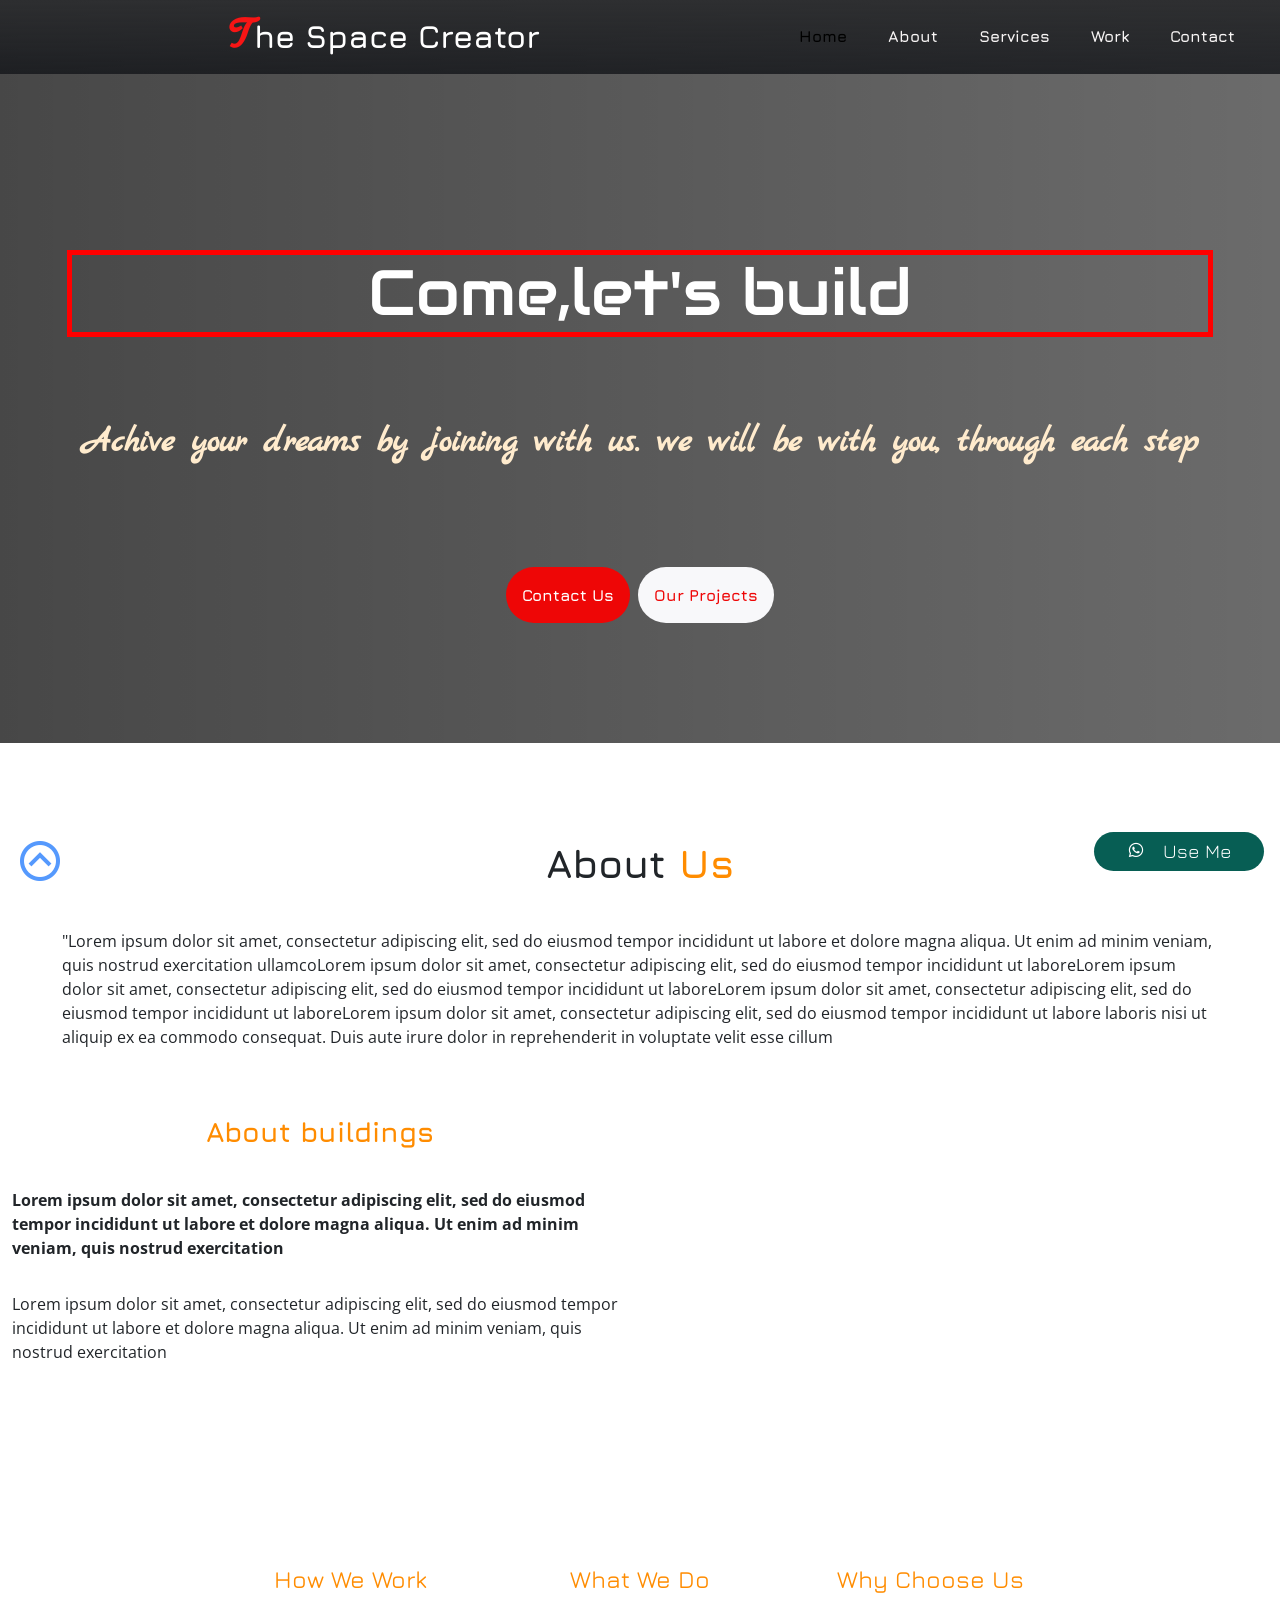
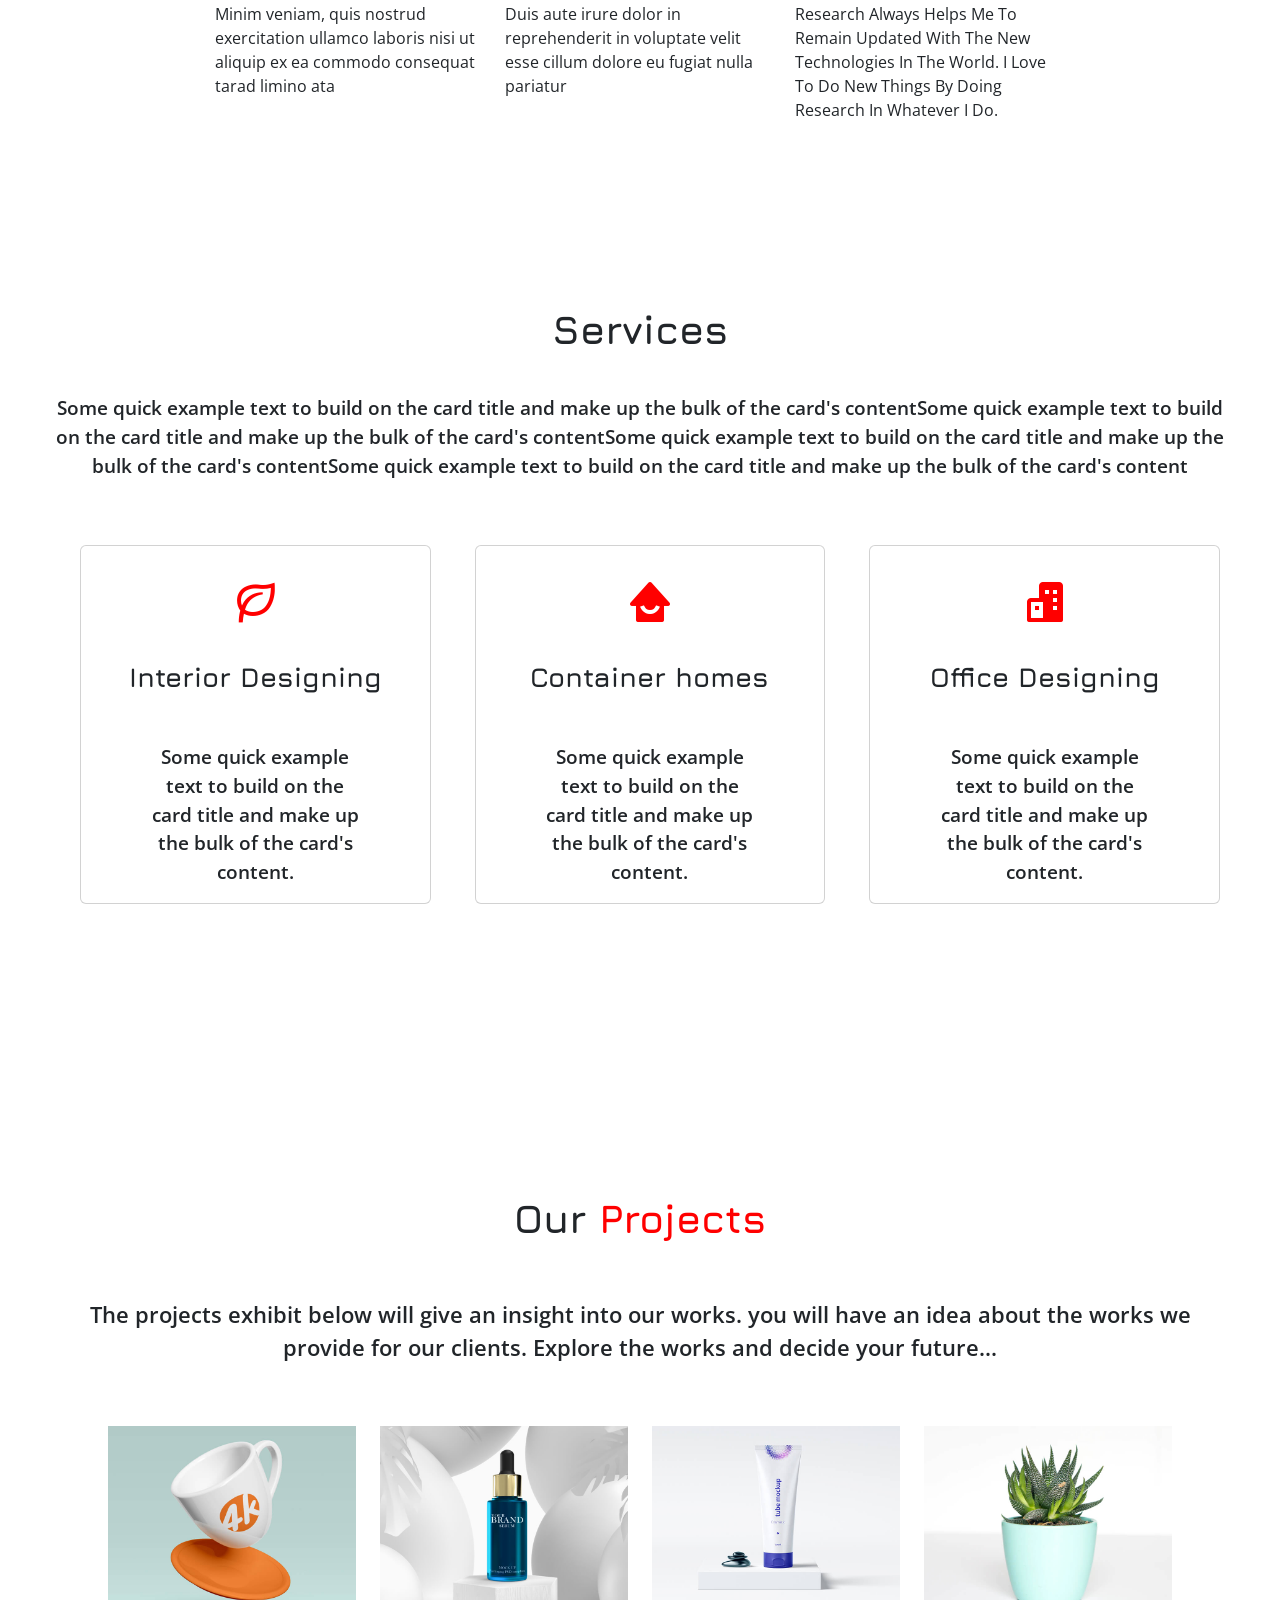
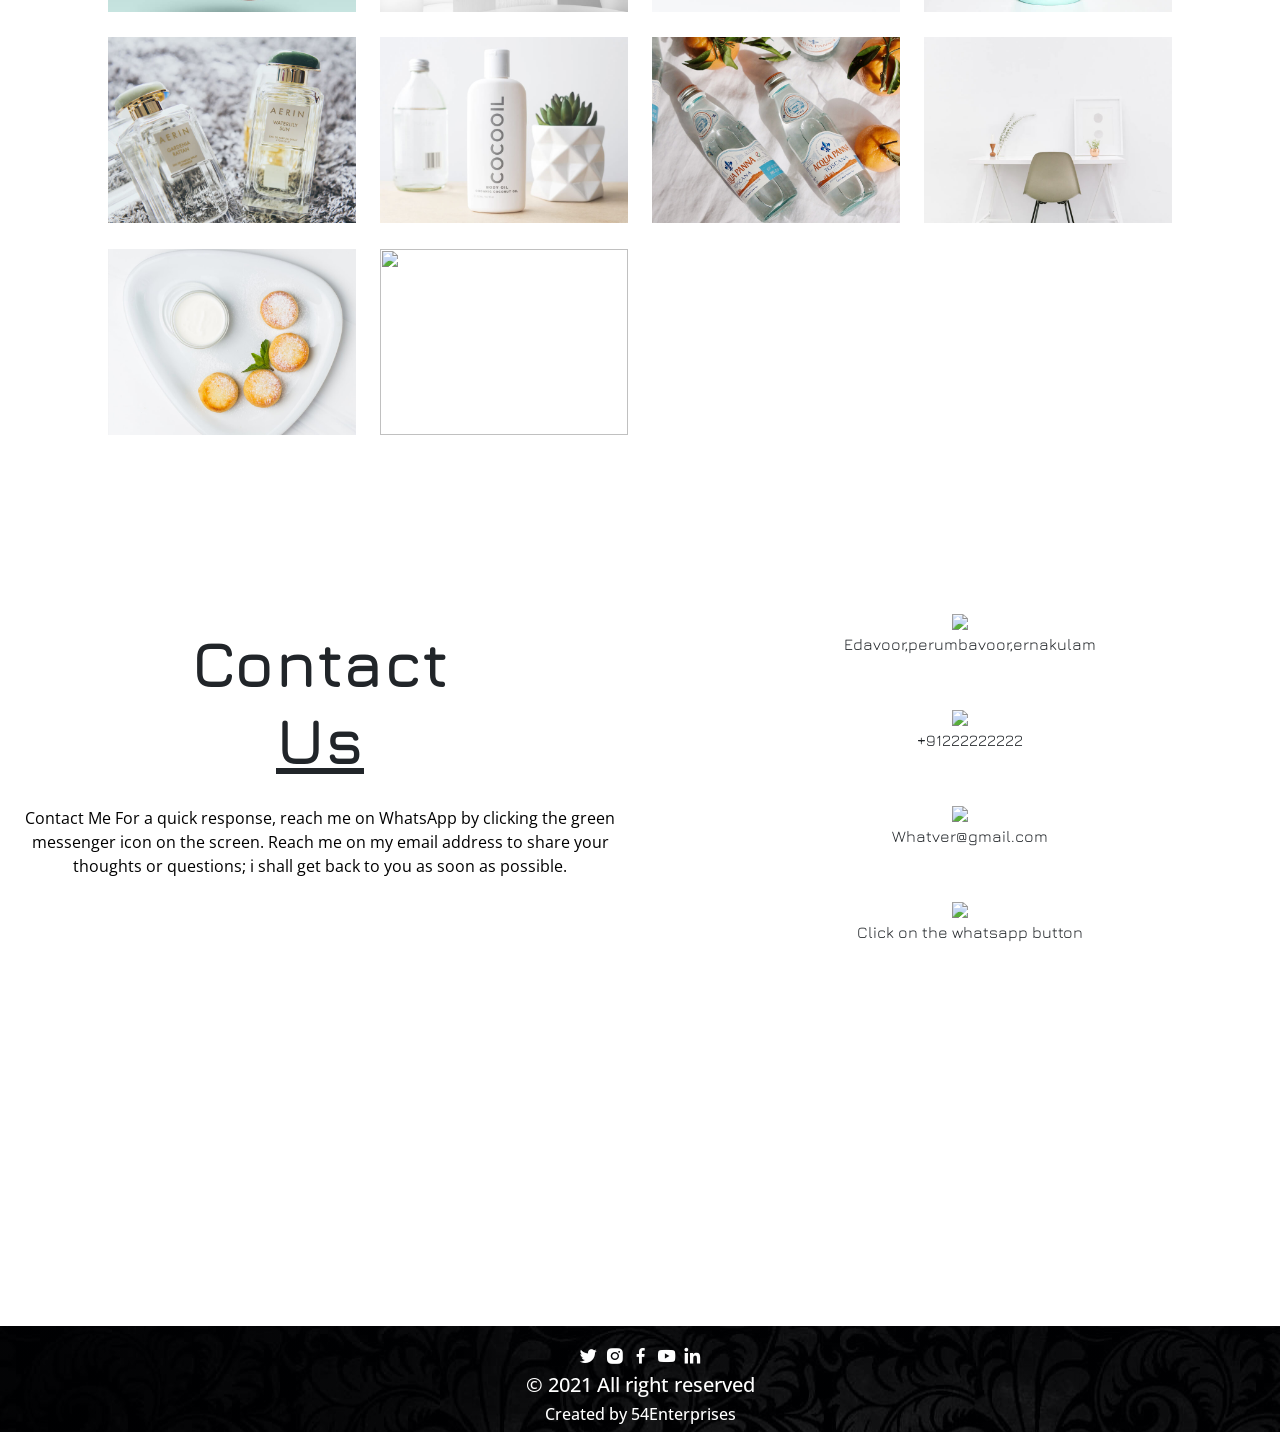
==== index.html @ e58fc990 "font changed" ====
<!DOCTYPE html>
<html lang="en">

<head>
  <meta charset="UTF-8">
  <meta http-equiv="X-UA-Compatible" content="IE=edge">
  <meta name="viewport" content="width=device-width, initial-scale=1.0">
  <title>The space creator</title>

  <!--font-->
  <link rel="preconnect" href="https://fonts.googleapis.com">
  <link rel="preconnect" href="https://fonts.gstatic.com" crossorigin>
  <link href="https://fonts.googleapis.com/css2?family=Audiowide&display=swap" rel="stylesheet">

  <link rel="preconnect" href="https://fonts.googleapis.com">
  <link rel="preconnect" href="https://fonts.gstatic.com" crossorigin>
  <link href="https://fonts.googleapis.com/css2?family=Open+Sans:wght@300;400;500;600;700;800&display=swap"
    rel="stylesheet">


  <link rel="preconnect" href="https://fonts.googleapis.com">
  <link rel="preconnect" href="https://fonts.gstatic.com" crossorigin>
  <link href="https://fonts.googleapis.com/css2?family=Jura:wght@300;400;500&display=swap" rel="stylesheet">

  <link rel="preconnect" href="https://fonts.googleapis.com">
  <link rel="preconnect" href="https://fonts.gstatic.com" crossorigin>
  <link href="https://fonts.googleapis.com/css2?family=Marck+Script&display=swap" rel="stylesheet">

  <!--font end-->


  <link href="assets/vendor/boxicons/css/boxicons.min.css" rel="stylesheet">
  <link href="https://cdn.jsdelivr.net/npm/bootstrap@5.0.2/dist/css/bootstrap.min.css" rel="stylesheet"
    integrity="sha384-EVSTQN3/azprG1Anm3QDgpJLIm9Nao0Yz1ztcQTwFspd3yD65VohhpuuCOmLASjC" crossorigin="anonymous">

  <link href="assets/vendor/boxicons/css/boxicons.min.css" rel="stylesheet">
  <link href='https://unpkg.com/boxicons@2.1.1/css/boxicons.min.css' rel='stylesheet'>
  <link rel="stylesheet" type="text/css"
    href="https://cdnjs.cloudflare.com/ajax/libs/fancybox/3.5.7/jquery.fancybox.css">


  <script src="https://code.jquery.com/jquery-3.6.0.min.js"
    integrity="sha256-/xUj+3OJU5yExlq6GSYGSHk7tPXikynS7ogEvDej/m4=" crossorigin="anonymous"></script>

  <script src="https://cdnjs.cloudflare.com/ajax/libs/fancybox/3.5.7/jquery.fancybox.min.js"></script>



  <link rel="stylesheet" href="assets/css/style.css">

</head>

<body>
  <!--header for nav -->
  <header>
    <div class="upto_about">
      <div class="header_flexbox">
        <div class="logo_name" >
          <h2 style="font-weight: bold;"><span id="logo_first_letter">T</span>he Space Creator</h2>
        </div>
        <div class="nav_section ">

          <nav class="navbar navbar-expand-lg ">
            <div class="container-fluid">
              <a class="navbar-brand" href="#"></a>
              <button class="navbar-toggler collapsed" type="button" data-bs-toggle="collapse"
                data-bs-target="#navbarSupportedContent" aria-controls="navbarSupportedContent" aria-expanded="false"
                aria-label="Toggle navigation">
                <span class="toggler-icon top-bar"></span>
                <span class="toggler-icon middle-bar"></span>
                <span class="toggler-icon bottom-bar"></span>
              </button>
              <div class="collapse navbar-collapse " id="navbarSupportedContent">
                <div class="testt">
                  <ul class="navbar-nav me-auto mb-2 mb-lg-0">
                    <li class="nav-item">
                      <a class="nav-link active" aria-current="page" href="index.html">Home</a>
                    </li>
                    <li class="nav-item">
                      <a class="nav-link js-scroll-trigger" href="#about_id">About</a>
                    </li>
                    <li class="nav-item">
                      <a class="nav-link js-scroll-trigger" href="#service_id">Services</a>
                    </li>
                    <li class="nav-item">
                      <a class="nav-link js-scroll-trigger" href="#work_id">Work</a>
                    </li>
                    <li class="nav-item">
                      <a class="nav-link js-scroll-trigger" href="#contact_id">Contact</a>
                    </li>
                  </ul>
                </div>
              </div>
            </div>
          </nav>
        </div>

      </div>
      <div class="bannersection">
        <div class="container-fluid">
          <h1 id="banner_text" style="color: rgb(255, 255, 255); text-align: center; font-size: 4rem; ">Come,let's build
          </h1>
          <p
            style="display: block; color: blanchedalmond; font-size: 2.2rem; margin-top: 5rem;text-align: center;
            font-weight: 900;padding-bottom: 2.6rem;font-family: 'Marck Script', cursive;">
            Achive your dreams by joining with us.
            we will be with you, through each step</p>
        </div>
        <div class="banner_button">
          <div class="contact_button">
            <button class="buttonstyle" id="our_prjbtn_style1">Contact Us</button>
          </div>
          <div class="our_prj_btn">
            <button class="buttonstyle" id="our_prjbtn_style2"> Our Projects</button>
          </div>
        </div>
      </div>
      <!--end of banner-->

    </div>
    <!--end of upto about-->
  </header>

  <!--About section-->
  <section id="about_id" class="about_section">
    <div class="container-fluid">
      <div class="about_flexbox">
        <div class="about_section1">
          <h1 id="about_section1_heading">About <span style="color: darkorange;">Us</span> </h1>



          <p id="about_section1_para" style="font-family: 'Open Sans', sans-serif;">"Lorem ipsum dolor sit amet,
            consectetur adipiscing elit, sed do eiusmod tempor
            incididunt ut labore et
            dolore magna aliqua. Ut enim ad minim veniam, quis nostrud exercitation ullamcoLorem ipsum dolor sit amet,
            consectetur adipiscing elit, sed do eiusmod
            tempor incididunt ut laboreLorem ipsum dolor sit amet, consectetur adipiscing elit, sed do eiusmod
            tempor incididunt ut laboreLorem ipsum dolor sit amet, consectetur adipiscing elit, sed do eiusmod
            tempor incididunt ut laboreLorem ipsum dolor sit amet, consectetur adipiscing elit, sed do eiusmod
            tempor incididunt ut labore laboris nisi ut aliquip ex
            ea commodo consequat. Duis aute irure dolor in reprehenderit in voluptate velit esse cillum</p>


        </div>


        <div class="about_section2">
          <div class="row">
            <div class="about_section2_text col-lg-6 ">
              <h3 style="margin-bottom: 2.5rem;color: darkorange;font-weight: 700; text-align: center;">About buildings
              </h3>
              <p style="font-weight: 700;font-family: 'Open Sans', sans-serif;">Lorem ipsum dolor sit amet, consectetur
                adipiscing elit, sed do eiusmod
                tempor incididunt ut labore
                et
                dolore magna aliqua. Ut enim ad minim veniam, quis nostrud exercitation</p>
              <p style="margin-top: 2rem;font-family: 'Open Sans', sans-serif;">Lorem ipsum dolor sit amet, consectetur
                adipiscing elit, sed do eiusmod
                tempor incididunt ut labore
                et
                dolore magna aliqua. Ut enim ad minim veniam, quis nostrud exercitation</p>

            </div>
            <div class="about_section2_picture  col-lg-6 ">


            </div>
          </div>


        </div>

        <div class="about_section3 row">

          <div class="col-lg-3 col-md-6 icon-box showme" data-aos="fade-up" data-aos-delay="100">
            <h4 class="title"><a href="">How We Work</a></h4>
            <p class="description" style="font-family: 'Open Sans', sans-serif;">Minim veniam, quis nostrud exercitation
              ullamco laboris nisi ut aliquip ex ea commodo
              consequat tarad limino ata</p>
          </div>
          <div class="col-lg-3 col-md-6 icon-box" data-aos="fade-up" data-aos-delay="200">
            <h4 class="title"><a href="">What We Do</a></h4>
            <p class="description" style="font-family: 'Open Sans', sans-serif;">Duis aute irure dolor in reprehenderit
              in voluptate velit esse cillum dolore eu
              fugiat nulla pariatur</p>
          </div>
          <div class="col-lg-3 col-md-6 icon-box" data-aos="fade-up" data-aos-delay="300">
            <h4 class="title"><a href="">Why Choose Us</a></h4>
            <p class="description" style="font-family: 'Open Sans', sans-serif;">Research Always Helps Me To Remain
              Updated With The New Technologies In The World.
              I Love To Do New Things By Doing Research In Whatever I Do.</p>
          </div>

        </div>

      </div>
      <!--end of about flexbox-->
    </div>

  </section>
  <!--end of about-->

  <!--begining of service section-->
  <section id="service_id" class="service_section">
    <h2>Services</h2>

    <p style="font-family: 'Open Sans', sans-serif;">Some quick example text to build on the card title and make up the
      bulk of the
      card's contentSome quick example text to build on the card title and make up the bulk of the
      card's contentSome quick example text to build on the card title and make up the bulk of the
      card's contentSome quick example text to build on the card title and make up the bulk of the
      card's content</p>
    <div class="container-fluid">

      <div class="row">
        <div class="col-lg-4 col-sm-12 service_crt">
          <div id="image1" class="card ">
            <i id="service_icons" class='bx bx-leaf'></i>
            <div class="card-body">
              <h5 class="card-title">Interior Designing</h5>
              <p class="card-text" style="font-family: 'Open Sans', sans-serif;">Some quick example text to build on the
                card title and make up the bulk of the
                card's content.</p>
            </div>
          </div>
        </div>

        <div class="col-lg-4 col-sm-12 service_crt">
          <div id="image2" class="card ">
            <i id="service_icons" class='bx bxs-home-smile'></i>
            <div class="card-body">
              <h5 class="card-title">Container homes</h5>
              <p class="card-text" style="font-family: 'Open Sans', sans-serif;">Some quick example text to build on the
                card title and make up the bulk of the
                card's content.</p>
            </div>
          </div>
        </div>

        <div class="col-lg-4 col-sm-12 service_crt">
          <div id="image3" class="card ">
            <i id="service_icons" class='bx bxs-buildings'></i>
            <div class="card-body">
              <h5 class="card-title">Office Designing</h5>
              <p class="card-text" style="font-family: 'Open Sans', sans-serif;">Some quick example text to build on the
                card title and make up the bulk of the
                card's content.</p>
            </div>
          </div>
        </div>




      </div>
    </div>

  </section>
  <!--end of service secttion-->

  <!--begining of works section-->
  <section id="work_id" class="work_section">
    <div class="container-fluid">
      <div class="work_flexbox">
        <h2 style="text-align: center; padding-top: 40px;">Our <span style="color: red;">Projects</span> </h2>

        <p style="font-family: 'Open Sans', sans-serif;">The projects exhibit below will give an insight into our works.
          you will have an idea about the works we
          provide for our clients. Explore the works and decide your future...</p>

        <div class="row">

          <div class="image_item col-lg-3 col-md-4 col-sm-6 ">
            <a href="assets/images/image1.jpg" class="fancybox" data-fancybox="gallery1">
              <img src="assets/images/image1.jpg" width="100%" height="100%" alt="">
            </a>
          </div>

          <div class="image_item col-lg-3 col-md-4 col-sm-6">
            <a href="assets/images/image2.jpg" class="fancybox" data-fancybox="gallery1">
              <img src="assets/images/image2.jpg" width="100%" height="100%" alt="">
            </a>
          </div>

          <div class="image_item col-lg-3 col-md-4 col-sm-6 ">
            <a href="assets/images/image3.jpg" class="fancybox" data-fancybox="gallery1">
              <img src="assets/images/image3.jpg" width="100%" height="100%" alt="">
            </a>
          </div>

          <div class="image_item col-lg-3 col-md-4 col-sm-6">
            <a href="assets/images/image4.jpg" class="fancybox" data-fancybox="gallery1">
              <img src="assets/images/image4.jpg" width="100%" height="100%" alt="">
            </a>
          </div>

          <div class="image_item col-lg-3 col-md-4 col-sm-6 ">
            <a href="assets/images/image5.jpg" class="fancybox" data-fancybox="gallery1">
              <img src="assets/images/image5.jpg" width="100%" height="100%" alt="">
            </a>
          </div>

          <div class="image_item col-lg-3 col-md-4 col-sm-6">
            <a href="assets/images/image6.jpg" class="fancybox" data-fancybox="gallery1">
              <img src="assets/images/image6.jpg" width="100%" height="100%" alt="">
            </a>
          </div>

          <div class="image_item col-lg-3 col-md-4 col-sm-6">
            <a href="assets/images/image7.jpg" class="fancybox" data-fancybox="gallery1">
              <img src="assets/images/image7.jpg" width="100%" height="100%" alt="">
            </a>
          </div>

          <div class="image_item col-lg-3 col-md-4 col-sm-6">
            <a href="assets/images/image8.jpg" class="fancybox" data-fancybox="gallery1">
              <img src="assets/images/image8.jpg" width="100%" height="100%" alt="">
            </a>
          </div>

          <div class="image_item col-lg-3 col-md-4 col-sm-6">
            <a href="assets/images/image9.jpg" class="fancybox" data-fancybox="gallery1">
              <img src="assets/images/image9.jpg" width="100%" height="100%" alt="">
            </a>
          </div>

          <div class="image_item col-lg-3 col-md-4 col-sm-6">
            <a href="assets/images/banner_image.jpg" class="fancybox" data-fancybox="gallery1">
              <img src="assets/images/banner_image.jpg" width="100%" height="100%" alt="">
            </a>
          </div>




        </div>




      </div>
    </div>

  </section>
  <!--end of work section-->

  <!--contact section-->

  <section id="contact_id" class="contact_section">
    <div class="container-fluid">
      <div class="contact_flexbox">
        <!--   <h2 style="text-align: center; padding-top: 40px;padding-bottom: 40px;">Contact Us</h2>-->

        <div class="contact_section1">
          <div class="row">
            <div class="section1_part1 col-lg-6 ">
              <div class="contact_text">
                <h1 id="section1_part1_display_text">Contact <span
                    style="display: block;text-decoration: underline;">Us</span></h1>
                <p id="para_style"
                  style="color: black; text-align: center;padding-top: 20px;font-family: 'Open Sans', sans-serif;">
                  Contact Me
                  For a quick response, reach me on WhatsApp by clicking the green messenger icon on the screen.
                  Reach me on my email address to share your thoughts or questions; i shall get back to you as soon as
                  possible.
                </p>

              </div>


            </div>
            <div class="section1_part2 col-lg-6 ">
              <div class="contact_options">
                <div class="poiu">

                  <div class="flexEx mb-3 mt-5">
                    <div class="email">
                      <img class="icon_change" src="https://img.icons8.com/small/24/000000/next-location.png" />
                    </div>
                    <div class="llll">
                      <p style="margin-bottom: 0;margin-left: 20px;">Edavoor,perumbavoor,ernakulam</p>
                    </div>

                  </div>

                  <div class="flexEx mb-3 mt-5">
                    <div class="email">
                      <img src="https://img.icons8.com/small/24/000000/phone-not-being-used.png" />
                    </div>
                    <div class="llll">
                      <p style="margin-bottom: 0;margin-left: 20px;">+91222222222</p>
                    </div>

                  </div>
                  <div class="flexEx mb-3 mt-5">
                    <div class="email">
                      <img src="https://img.icons8.com/small/24/000000/autodesk-maya.png" />
                    </div>
                    <div class="llll">
                      <p style="margin-bottom: 0;margin-left: 20px;">Whatver@gmail.com</p>
                    </div>

                  </div>
                  <div class="flexEx mb-3 mt-5">
                    <div class="email">
                      <img src="https://img.icons8.com/small/24/000000/whatsapp.png" />
                    </div>
                    <div class="llll">
                      <!--<a class="whatsapp-btn" href="https://wa.me/91999999999"><i class="fab fa-whatsapp"></i>kkk</a>-->
                      <p style="margin-bottom: 0;margin-left: 20px;">Click on the whatsapp button </p>


                    </div>

                  </div>
                  <div class="whatsapp-btn-container">

                    <a class="whatsapp-btn" href="https://wa.me/919495131801"><button id="wh_btn_txt" type="button"
                        style="padding-right: 2rem;padding-top: .3rem;padding-bottom: .3rem;"><i
                          style="padding-right: 1.1rem; padding-left: 2rem;" class='bx bxl-whatsapp bx-burst'></i>Use
                        Me</button></a>
                  </div>



                </div>

              </div>
            </div>
          </div>
          <!--row end-->

        </div>
        <div class="contact_section2">


          <iframe src="https://maps.google.com/maps?q=koovappady&t=&z=13&ie=UTF8&iwloc=&output=embed" frameborder="0"
            style="border:0; width: 100%; height: 200px;" allowfullscreen></iframe>
        </div>




      </div>
    </div>
  </section>
  <!--end of contact section-->

  <!-- Footer -->
  <footer class="footer_section">
    <div class="container-fluid">
      <div class="footer_flexbox">
        <div class="footer_section1 pt-3">
          <a id="onee" href="#" class="twitter"><i class='bx bxl-twitter bx-spin'></i></a>
          <a id="threee" href="#" class="instagram"><i class='bx bxl-instagram-alt bx-spin'></i></a>
          <a id="twoo" href="#" class="facebook"><i class='bx bxl-facebook bx-spin'></i></a>
          <a id="fivee" href="#" class="youtube"><i class='bx bxl-youtube bx-spin'></i></a>
          <a id="fourr" href="#" class="linkedin"><i class='bx bxl-linkedin bx-spin'></i></a>

        </div>
        <div class="footer_section2">
          <h5 style="color: white;font-family: 'Open Sans', sans-serif;">© 2021 All right reserved</h3>
        </div>
        <div class="footer_section3">
          <h6 style="color: white;font-family: 'Open Sans', sans-serif;">Created by 54Enterprises</h4>
        </div>


      </div>
    </div>


  </footer>

  <!-- Footer -->

  <div class="back_to">
    <a id="back_to_top" href="#" class="back-to-top"><i class='bx bx-chevron-up-circle bx-fade-down'></i></a>

  </div>

  <script type="text/javascript">


    //  $(document).ready(function(){
    //   alert(1);
    // });


    /*for collapse nav bar when a nav item clicked*/
    $('.js-scroll-trigger').click(function () {
      $('.navbar-collapse').collapse('hide');
    });
  </script>





  <!--bootstrap links-->
  <script src="https://cdn.jsdelivr.net/npm/bootstrap@5.0.2/dist/js/bootstrap.bundle.min.js"
    integrity="sha384-MrcW6ZMFYlzcLA8Nl+NtUVF0sA7MsXsP1UyJoMp4YLEuNSfAP+JcXn/tWtIaxVXM"
    crossorigin="anonymous"></script>

  <script src="https://unpkg.com/boxicons@2.1.1/dist/boxicons.js"></script>

  <script src="https://ajax.googleapis.com/ajax/libs/jquery/3.5.1/jquery.min.js"></script>





</body>

</html>
---- assets/css/style.css ----
* {
  margin: 0;
  padding: 0;
  scroll-behavior: smooth;
}

*, *::before, *::after {
  box-sizing: inherit;
}

html {
  box-sizing: border-box;
}

body {

  font-family: 'Jura', sans-serif;
}

/*scrollbar color*/
/* width */
::-webkit-scrollbar {
  width: 5px;
}

/* Track */
::-webkit-scrollbar-track {
  box-shadow: inset 0 0 5px grey;
  border-radius: 10px;
}

/* Handle */
::-webkit-scrollbar-thumb {
  background: red;
  border-radius: 10px;
}

/* Handle on hover */
::-webkit-scrollbar-thumb:hover {
  background: #b30000;
}

/*end of scrollbar*/

.upto_about {

  height: auto;
  width: 100%;
  /* background-image: linear-gradient(rgba(1, 4, 15, 0.863), rgba(0, 2, 10, 0.747) ),
    url("../images/banner_image.jpg");*/

  background-image: linear-gradient(to right, rgba(0, 0, 0, 0.72), rgba(0, 0, 0, 0.58)),
    url("../images/banner_image.jpg");
  background-repeat: no-repeat;
  background-position: center;
  background-attachment: fixed;
  object-fit: contain;
  background-size: cover;
  position: relative;



}

/* nav bar toggle buttton style*/
/* Remove border from toggler */
.navbar-toggler {
  border: 0 !important;
}

.navbar-toggler:focus,
.navbar-toggler:active,
.navbar-toggler-icon:focus {
  outline: none !important;
  box-shadow: none !important;
  border: 0 !important;
}

/* Lines of the Toggler */
.toggler-icon {
  width: 30px;
  height: 3px;
  background-color: #e74c3c;
  display: block;
  transition: all 0.2s;
}

/* Adds Space between the lines */
.middle-bar {
  margin: 5px auto;
}

/* State when navbar is opened (START) */
.navbar-toggler .top-bar {
  transform: rotate(45deg);
  transform-origin: 10% 10%;
}

.navbar-toggler .middle-bar {
  opacity: 0;
  filter: alpha(opacity=0);
}

.navbar-toggler .bottom-bar {
  transform: rotate(-45deg);
  transform-origin: 10% 90%;
}

/* State when navbar is opened (END) */

/* State when navbar is collapsed (START) */
.navbar-toggler.collapsed .top-bar {
  transform: rotate(0);
}

.navbar-toggler.collapsed .middle-bar {
  opacity: 1;
  filter: alpha(opacity=100);
}

.navbar-toggler.collapsed .bottom-bar {
  transform: rotate(0);
}

/* State when navbar is collapsed (END) */

/* Color of Toggler when collapsed */
.navbar-toggler.collapsed .toggler-icon {
  background-color: #777777;
}


/*toggle button end*/

.header_flexbox {
  display: flex;
  min-height: 4rem;
  width: 100%;
  /*background-color: #f7f7f7;*/
  background-image: linear-gradient(rgba(45, 46, 48, 0.979), rgba(21, 23, 27, 0.829));
  position: fixed;
  z-index: 1000;
}

#logo_first_letter {
  font-size: 2.9rem;
  font-family: 'Marck Script', cursive;
  font-weight: bolder;
  color: rgb(247, 21, 21);
}

.logo_name {
  display: flex;
  justify-content: center;
  width: 60%;
  padding-top: 10px;
  
}

.nav_section {
  width: 40%;
  display: flex;
  justify-content: flex-end;


}

.logo_name h2 {
  text-align: center;
  color: white;
}

.nav-link {
  color: rgb(248, 245, 245);
  font-size: 1rem;
  font-weight: bold;

}

.nav-item {
  padding-right: 25px;
}

.nav-link::after {
  content: '';
  width: 0;
  height: 2px;
  background: #f8f8fa;
  display: block;
  margin: auto;

}

.nav-link:hover::after {
  width: 100%;

}

.nav-link:hover {

  color: rgb(255, 0, 13);
}


/*banner section codes*/


.bannersection {
  display: flex;
  flex-direction: column;
  justify-content: center;
  align-content: center;
  align-items: center;
  padding-top: 250px;
  padding-left: 40px;
  padding-right: 40px;
  height: auto;
  width: 100%;
  font-family: 'Audiowide', cursive;
}

.banner_button {
  width: 100%;
  display: flex;
  justify-content: center;
  padding-bottom: 5rem;
}

.banner_button button {
  background-color: #ee0606;
  /* Green */
  border: none;
  color: white;
  padding: 16px;
  text-align: center;
  text-decoration: none;
  display: inline-block;
  font-size: 16px;
  margin: 40px 4px;
  cursor: pointer;
  font-size: 1rem;
  font-weight: bold;
  font-family: 'Jura', sans-serif;

}

.buttonstyle {
  border-radius: 30px;
}

#banner_text {
  border: 5px solid red;
  margin-left: 15px;
  margin-right: 15px;
}



#our_prjbtn_style2 {
  background: #f8f8fa;
  color: #ee0606;
}

#our_prjbtn_style2:hover {
  background-color: #fce9e9;
  transition: ease-in;
}

#our_prjbtn_style1:hover {
  background-color: #af0606;
  transition: ease-in;
}



/* end of banner section codes*/


/*About section codes*/

.about_section {
  padding-top: 6rem;
  height: auto;
  background-color: white;


}

/*.about_row {
  background-color: #ffffff;
  height: 100vh;
  width: 100%;
}*/

#about_section1_heading {
  font-weight: bold;
  font-size: 2.5rem;
  margin-bottom: 2.6rem;


}

/*#about_section1_heading::after{
  content: '';
  display:block;
  width: 100%;
  height: 50px;
  color: #f80303;
 
}*/







.about_flexbox {
  display: flex;
  flex-direction: column;
  justify-content: center;
  align-items: center;
}

.about_section1 {
  display: flex;
  flex-direction: column;
  justify-content: center;
  align-items: center;
  margin-bottom: 50px;
  margin-left: 50px;
  margin-right: 50px;
}

/*.about_section2 {
  display: flex;
  flex-direction: column;
  justify-content: center;
  align-items: center;
  align-content: center;
}

.about_section2_text {
  display: flex;
  flex-direction: column;
  
}*/


.about_section2_picture {
  height: 40vh;
  background-image: url("../images/banner_image.jpg");
  background-repeat: no-repeat;
  background-position: center;
  object-fit: contain;
  background-size: cover;
  margin-bottom: 50px;
  border-radius: 25px;

}

/*
.about_section2_text h3{
  text-align: center;
}


.about_section2 .container-fluid .raw{
  display: flex;
}
*/
.about_section2_picture {

  float: left;


}

.icon {
  text-align: center;
}

.title {
  text-align: center;

}

.title a {
  text-decoration: none;
  color: darkorange;

}

.about_section3 {
  display: flex;
  justify-content: center;
  padding-left: 60px;
  padding-right: 60px;
  padding-top: 30px;
  padding-bottom: 45px;

}

.icon-box {
  padding: 10px;
}

/*.card {
  margin: 10px;
  padding: 5px;
}*/


/*end of About section codes*/

/*begining of service section*/

.service_section h2 {
  text-align: center;
  font-size: 2.5rem;
  font-weight: bold;
  padding-top: 7rem;


}


#service_icons {
  font-size: 3rem;
  text-align: center;
  padding-top: 2rem;
  padding-bottom: 1.2rem;
  color: #FF0000;
}

.service_section h5 {
  text-align: center;
  font-size: 1.7rem;
  font-weight: 700;
  padding-bottom: .5rem;
}

.service_section p {
  text-align: center;
  margin-top: 2.6rem;
  padding-left: 3rem;
  padding-right: 3rem;
  font-size: 1.2rem;
  font-weight: 600;
}

.service_section .card {
  height: auto;
  width: auto;
  margin-bottom: 1.5rem;



}


#image1:hover {

  background-image: linear-gradient(to right, rgba(44, 43, 43, 0.884), rgba(48, 44, 44, 0.842)),
    url("../images/15177.jpg");
  color: #f8f8fa;
  background-size: cover;
  transform: scale(1.1);

}

#image2:hover {

  background-image: linear-gradient(to right, rgba(44, 43, 43, 0.884), rgba(48, 44, 44, 0.842)),
    url("../images/container.jpg");
  color: #f8f8fa;
  background-size: cover;
  transform: scale(1.1);



}

#image3:hover {

  background-image: linear-gradient(to right, rgba(44, 43, 43, 0.884), rgba(48, 44, 44, 0.842)),
    url("../images/7628.jpg");
  color: #f8f8fa;
  background-size: cover;
  transform: scale(1.1);



}


.service_section .row {
  padding-top: 3rem;
  padding-left: 3rem;
  padding-right: 3rem;
  padding-bottom: 1rem;
  margin-bottom: 8rem;

}

.service_crt {
  padding-left: 2rem;
}




/*end of service section*/

/*work secton*/

.work_section {
  padding-top: 5.1rem;
  width: 100%;
  height: auto;
  background-color: #ffffff;
}


.work_section h2 {
  font-weight: bold;
  text-align: center;
  font-size: 2.5rem;
}

#hr_style5 {
  width: 15%;
  margin-left: auto;
  margin-right: auto;
  color: black;
  height: 2px;
  margin-top: 0;
  margin-bottom: 0;
}

#hr_style6 {
  width: 20%;
  margin-left: auto;
  margin-right: auto;
  margin-top: 0;
  color: black;
  height: 3px;
  margin-top: 5px;
  margin-bottom: 20px;
}

.work_section p {
  font-size: 1.4em;
  font-weight: 600;
  padding-left: 4rem;
  padding-right: 4rem;
  padding-top: 3rem;
  text-align: center;
}


.work_section .row {
  padding-left: 6rem;
  padding-right: 6rem;
  padding-top: 2rem;
  padding-bottom: 2rem;
}

.image_item {

  padding-top: .8rem;
  padding-bottom: .8rem;

  transition: .5s ease-in-out;

}

.image_item:hover {
  filter: saturate(5);
  transform: scale(1.13);

}


/*end of work section*/

/* contact section*/

.contact_section {
  width: 100%;
  height: auto;
  padding-top: 5rem;

}

.contact_flexbox {
  display: flex;
  flex-direction: column;

}

#section1_part1_display_text {
  text-align: center;
  font-size: 4rem;
  font-weight: bold;

}


.section1_part1 {
  margin: auto auto;

}

.contact_options {
  text-align: center;
}

.contact_section2 {
  padding: 80px;
}




/*.email{
   margin: 40px;
 }*/




/* end of contact section*/

/* footer*/
.footer_section {
  width: 100%;
  height: auto;
  background-image: linear-gradient(rgba(1, 4, 15, 0.158), rgba(0, 2, 10, 0.171)),
    url("../images/410285.jpg");
}

.footer_section1 a {
  color: white;
}

.footer_flexbox {
  display: flex;
  flex-direction: column;
  justify-content: center;
  align-items: center;

  font-size: 1.3rem;
}

#onee:hover {
  color: #00acee;

}

#threee:hover {
  color: #fc0d54;

}

#twoo:hover {
  color: #4267B2;
}

#fivee:hover {
  color: #FF0000;
}

#fourr:hover {
  color: #0e76a8;
}

/*end of footer*/

/* whatsapp*/
.whatsapp-btn-container {
  position: fixed;
  right: 1px;
  opacity: 0;
  bottom: 2px;
  padding: 10px;
  margin-bottom: -10px;
  margin-right: 5px;
  animation: fade-up 1000ms forwards;
  animation-delay: 1000ms;

}

#wh_btn_txt {
  background: transparent;
  text-decoration: none;
  border: none;
  background-color: #075e54;
  color: white;
  border-radius: 70px;
  font-size: 1.2rem;
}



@keyframes fade-up {
  100% {
    bottom: 24px;
    opacity: 1;
  }
}

.whatsapp-btn-container .whatsapp-btn {
  font-size: 48px;
  color: #34B7F1;
  display: inline-block;
  transition: all 400ms;




}

.whatsapp-btn-container .whatsapp-btn:hover {
  transform: scale(1.2);
}

.whatsapp-btn-container span {
  position: absolute;
  top: 0;
  left: 4px;
  font-family: "Roboto", sans-serif;
  font-weight: bold;
  color: #075e54;
  transform: rotateZ(20deg) translateX(10px);
  opacity: 0;
  transition: all 400ms;
}

.whatsapp-btn-container .whatsapp-btn:hover+span {
  transform: rotateZ(0deg) translateX(0px);
  opacity: 1;
}

/*whatsapp end*/


/* back to top*/
.back_to {
  position: fixed;
  bottom: 0px;
  left: 0px;
}

#back_to_top {

  font-size: 3rem;
  padding-left: 1rem;
  opacity: .7;
}

/* end of back to top*/
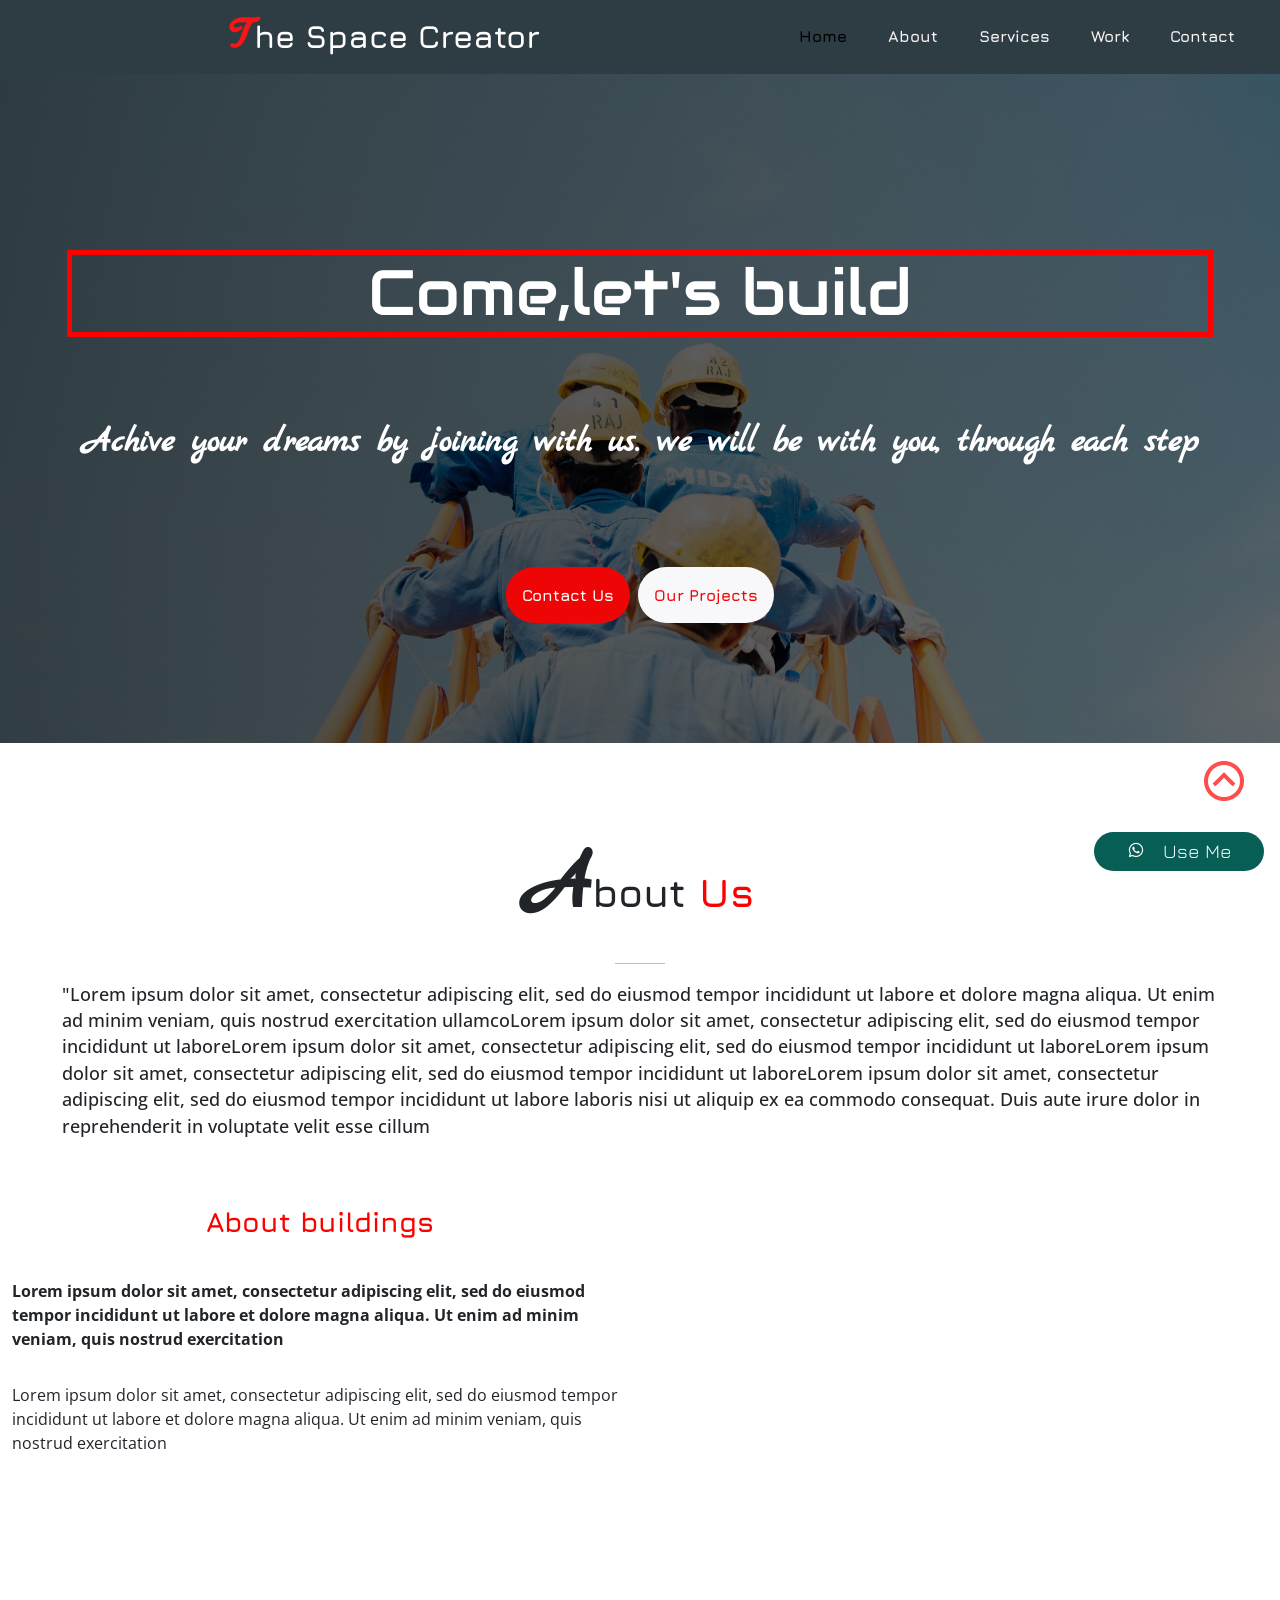
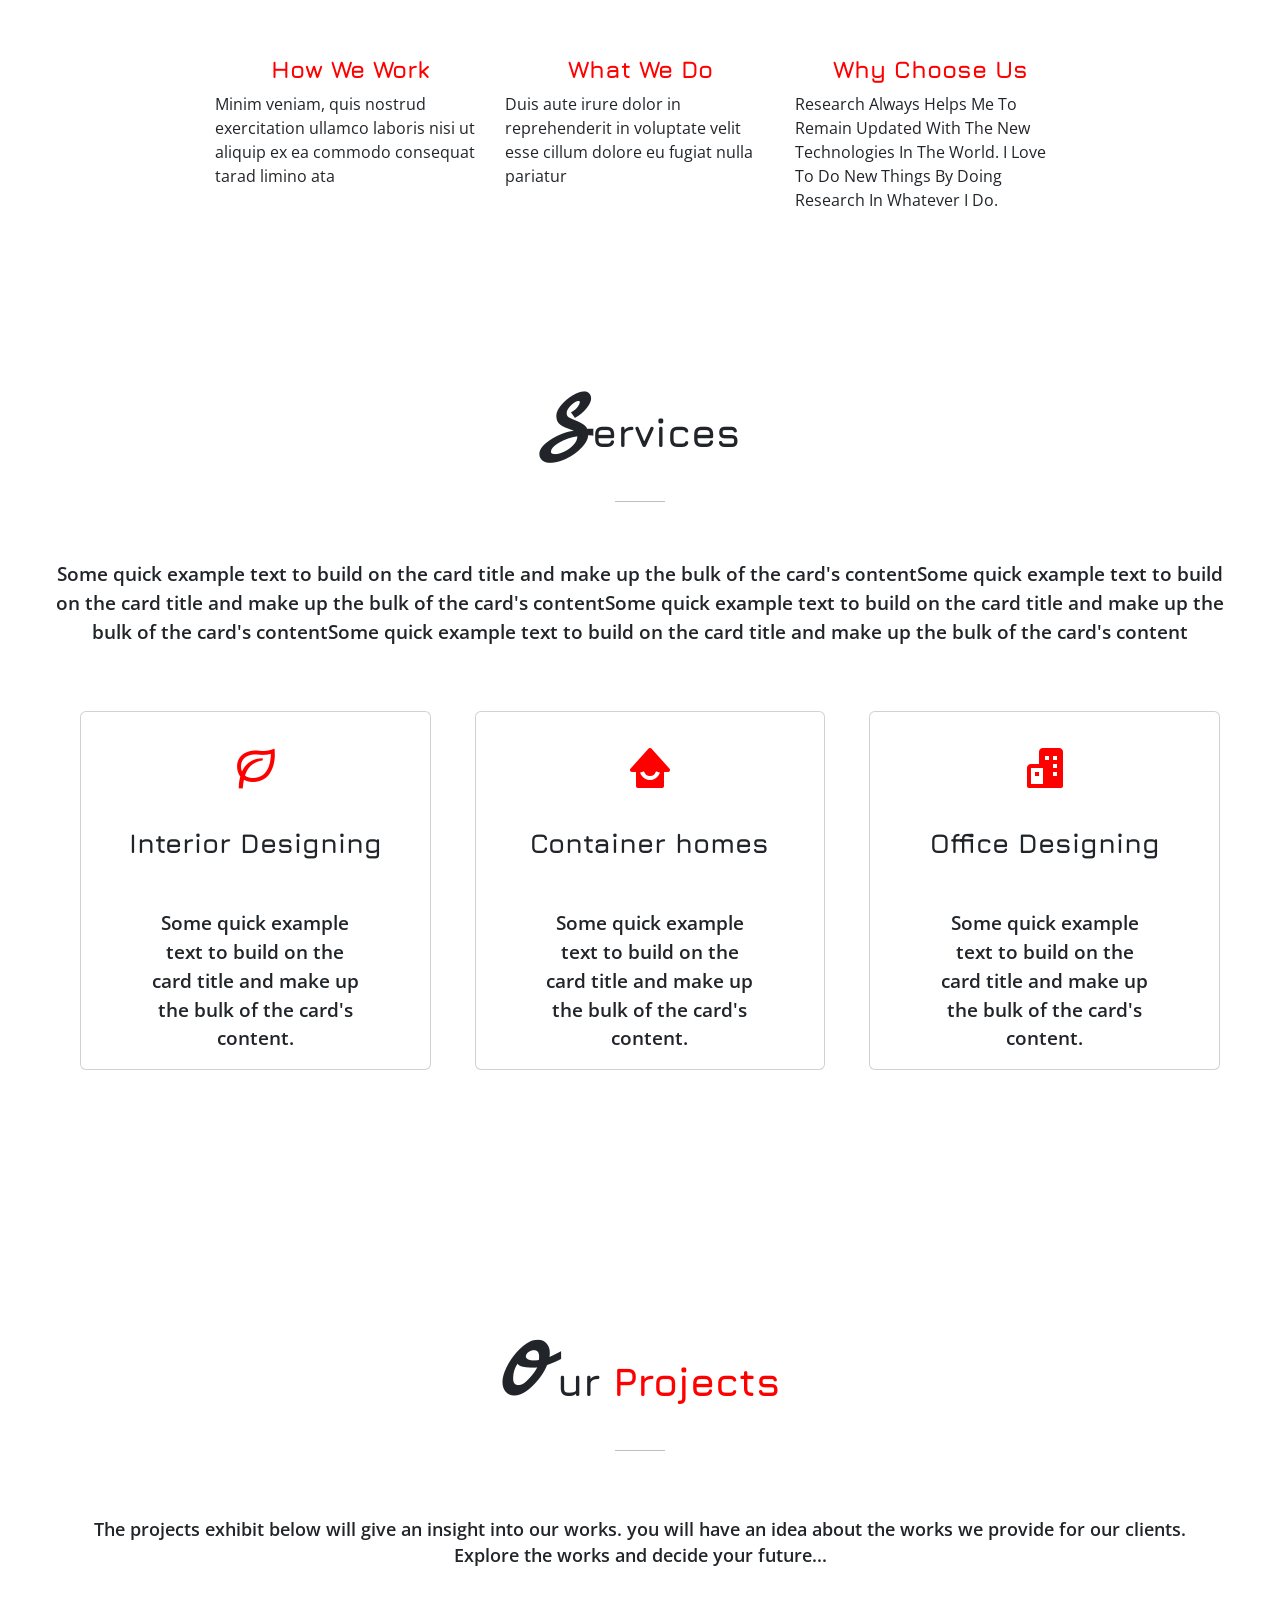
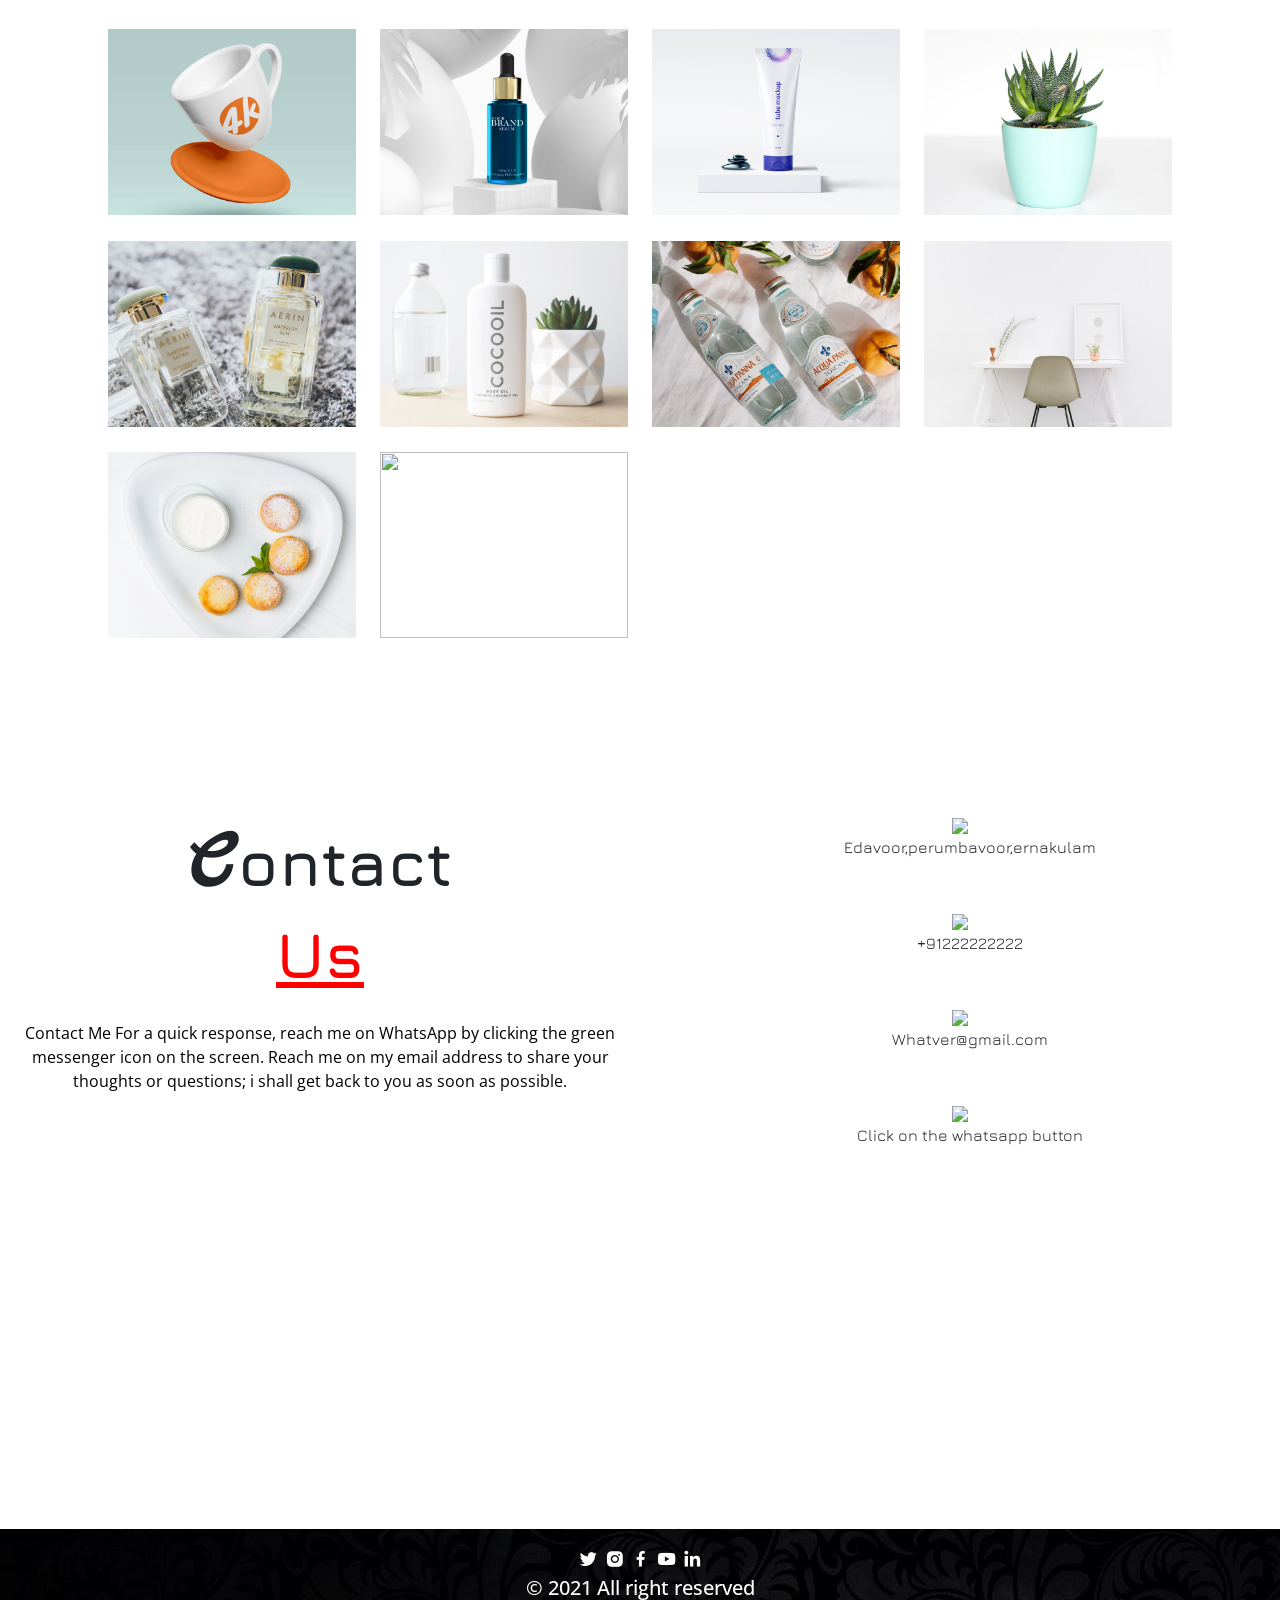
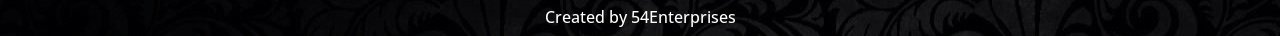
==== commit fbad71fb: "font modified,hr tag added" ====
--- a/index.html
+++ b/index.html
@@ -55,7 +55,7 @@
   <header>
     <div class="upto_about">
       <div class="header_flexbox">
-        <div class="logo_name" >
+        <div class="logo_name">
           <h2 style="font-weight: bold;"><span id="logo_first_letter">T</span>he Space Creator</h2>
         </div>
         <div class="nav_section ">
@@ -98,20 +98,19 @@
       </div>
       <div class="bannersection">
         <div class="container-fluid">
-          <h1 id="banner_text" style="color: rgb(255, 255, 255); text-align: center; font-size: 4rem; ">Come,let's build
+          <h1 id="banner_text" style="color:white; text-align: center; font-size: 4rem; ">Come,let's build
           </h1>
-          <p
-            style="display: block; color: blanchedalmond; font-size: 2.2rem; margin-top: 5rem;text-align: center;
+          <p style="display: block; color: white; font-size: 2.2rem; margin-top: 5rem;text-align: center;
             font-weight: 900;padding-bottom: 2.6rem;font-family: 'Marck Script', cursive;">
             Achive your dreams by joining with us.
             we will be with you, through each step</p>
         </div>
         <div class="banner_button">
           <div class="contact_button">
-            <button class="buttonstyle" id="our_prjbtn_style1">Contact Us</button>
+            <a href="#contact_id"> <button class="buttonstyle" id="our_prjbtn_style1">Contact Us</button></a>
           </div>
           <div class="our_prj_btn">
-            <button class="buttonstyle" id="our_prjbtn_style2"> Our Projects</button>
+            <a href="#work_id"> <button class="buttonstyle" id="our_prjbtn_style2"> Our Projects</button></a>
           </div>
         </div>
       </div>
@@ -126,11 +125,14 @@
     <div class="container-fluid">
       <div class="about_flexbox">
         <div class="about_section1">
-          <h1 id="about_section1_heading">About <span style="color: darkorange;">Us</span> </h1>
-
-
-
-          <p id="about_section1_para" style="font-family: 'Open Sans', sans-serif;">"Lorem ipsum dolor sit amet,
+          <h1 id="about_section1_heading"> <span style="font-size: 5.1rem;font-weight: 800;  font-family: 'Marck Script', cursive;
+            ">A</span>bout <span style="color: red;">Us</span> </h1>
+          <hr style="color: black;width: 50px;height: 2px;">
+
+
+
+          <p id="about_section1_para" style="font-weight: 500;font-size: 1.1rem; font-family: 'Open Sans', sans-serif;">
+            "Lorem ipsum dolor sit amet,
             consectetur adipiscing elit, sed do eiusmod tempor
             incididunt ut labore et
             dolore magna aliqua. Ut enim ad minim veniam, quis nostrud exercitation ullamcoLorem ipsum dolor sit amet,
@@ -148,7 +150,7 @@
         <div class="about_section2">
           <div class="row">
             <div class="about_section2_text col-lg-6 ">
-              <h3 style="margin-bottom: 2.5rem;color: darkorange;font-weight: 700; text-align: center;">About buildings
+              <h3 style="margin-bottom: 2.5rem;color: red;font-weight: 700; text-align: center;">About buildings
               </h3>
               <p style="font-weight: 700;font-family: 'Open Sans', sans-serif;">Lorem ipsum dolor sit amet, consectetur
                 adipiscing elit, sed do eiusmod
@@ -203,7 +205,14 @@
 
   <!--begining of service section-->
   <section id="service_id" class="service_section">
-    <h2>Services</h2>
+
+    <div class="service_flexbox">
+      <h2> <span style="font-size: 5.1rem;font-weight: 800;  font-family: 'Marck Script', cursive;
+        ">S</span>ervices</h2>
+      <hr style="color: black;width: 50px;height: 2px; text-align: center;">
+
+    </div>
+
 
     <p style="font-family: 'Open Sans', sans-serif;">Some quick example text to build on the card title and make up the
       bulk of the
@@ -263,83 +272,88 @@
   <section id="work_id" class="work_section">
     <div class="container-fluid">
       <div class="work_flexbox">
-        <h2 style="text-align: center; padding-top: 40px;">Our <span style="color: red;">Projects</span> </h2>
+        <h2 style="text-align: center; padding-top: 40px;"> <span style="font-size: 5.1rem;font-weight: 800;  
+        font-family: 'Marck Script', cursive;
+          ">O</span><span>ur </span><span style="color: red;">Projects</span> </h2>
+        <hr style="color: black;width: 50px;height: 2px;">
 
         <p style="font-family: 'Open Sans', sans-serif;">The projects exhibit below will give an insight into our works.
           you will have an idea about the works we
           provide for our clients. Explore the works and decide your future...</p>
 
-        <div class="row">
-
-          <div class="image_item col-lg-3 col-md-4 col-sm-6 ">
-            <a href="assets/images/image1.jpg" class="fancybox" data-fancybox="gallery1">
-              <img src="assets/images/image1.jpg" width="100%" height="100%" alt="">
-            </a>
-          </div>
-
-          <div class="image_item col-lg-3 col-md-4 col-sm-6">
-            <a href="assets/images/image2.jpg" class="fancybox" data-fancybox="gallery1">
-              <img src="assets/images/image2.jpg" width="100%" height="100%" alt="">
-            </a>
-          </div>
-
-          <div class="image_item col-lg-3 col-md-4 col-sm-6 ">
-            <a href="assets/images/image3.jpg" class="fancybox" data-fancybox="gallery1">
-              <img src="assets/images/image3.jpg" width="100%" height="100%" alt="">
-            </a>
-          </div>
-
-          <div class="image_item col-lg-3 col-md-4 col-sm-6">
-            <a href="assets/images/image4.jpg" class="fancybox" data-fancybox="gallery1">
-              <img src="assets/images/image4.jpg" width="100%" height="100%" alt="">
-            </a>
-          </div>
-
-          <div class="image_item col-lg-3 col-md-4 col-sm-6 ">
-            <a href="assets/images/image5.jpg" class="fancybox" data-fancybox="gallery1">
-              <img src="assets/images/image5.jpg" width="100%" height="100%" alt="">
-            </a>
-          </div>
-
-          <div class="image_item col-lg-3 col-md-4 col-sm-6">
-            <a href="assets/images/image6.jpg" class="fancybox" data-fancybox="gallery1">
-              <img src="assets/images/image6.jpg" width="100%" height="100%" alt="">
-            </a>
-          </div>
-
-          <div class="image_item col-lg-3 col-md-4 col-sm-6">
-            <a href="assets/images/image7.jpg" class="fancybox" data-fancybox="gallery1">
-              <img src="assets/images/image7.jpg" width="100%" height="100%" alt="">
-            </a>
-          </div>
-
-          <div class="image_item col-lg-3 col-md-4 col-sm-6">
-            <a href="assets/images/image8.jpg" class="fancybox" data-fancybox="gallery1">
-              <img src="assets/images/image8.jpg" width="100%" height="100%" alt="">
-            </a>
-          </div>
-
-          <div class="image_item col-lg-3 col-md-4 col-sm-6">
-            <a href="assets/images/image9.jpg" class="fancybox" data-fancybox="gallery1">
-              <img src="assets/images/image9.jpg" width="100%" height="100%" alt="">
-            </a>
-          </div>
-
-          <div class="image_item col-lg-3 col-md-4 col-sm-6">
-            <a href="assets/images/banner_image.jpg" class="fancybox" data-fancybox="gallery1">
-              <img src="assets/images/banner_image.jpg" width="100%" height="100%" alt="">
-            </a>
-          </div>
-
-
-
-
-        </div>
-
-
-
-
-      </div>
+      </div>
+
+      <div class="row">
+
+        <div class="image_item col-lg-3 col-md-4 col-sm-6 ">
+          <a href="assets/images/image1.jpg" class="fancybox" data-fancybox="gallery1">
+            <img src="assets/images/image1.jpg" width="100%" height="100%" alt="">
+          </a>
+        </div>
+
+        <div class="image_item col-lg-3 col-md-4 col-sm-6">
+          <a href="assets/images/image2.jpg" class="fancybox" data-fancybox="gallery1">
+            <img src="assets/images/image2.jpg" width="100%" height="100%" alt="">
+          </a>
+        </div>
+
+        <div class="image_item col-lg-3 col-md-4 col-sm-6 ">
+          <a href="assets/images/image3.jpg" class="fancybox" data-fancybox="gallery1">
+            <img src="assets/images/image3.jpg" width="100%" height="100%" alt="">
+          </a>
+        </div>
+
+        <div class="image_item col-lg-3 col-md-4 col-sm-6">
+          <a href="assets/images/image4.jpg" class="fancybox" data-fancybox="gallery1">
+            <img src="assets/images/image4.jpg" width="100%" height="100%" alt="">
+          </a>
+        </div>
+
+        <div class="image_item col-lg-3 col-md-4 col-sm-6 ">
+          <a href="assets/images/image5.jpg" class="fancybox" data-fancybox="gallery1">
+            <img src="assets/images/image5.jpg" width="100%" height="100%" alt="">
+          </a>
+        </div>
+
+        <div class="image_item col-lg-3 col-md-4 col-sm-6">
+          <a href="assets/images/image6.jpg" class="fancybox" data-fancybox="gallery1">
+            <img src="assets/images/image6.jpg" width="100%" height="100%" alt="">
+          </a>
+        </div>
+
+        <div class="image_item col-lg-3 col-md-4 col-sm-6">
+          <a href="assets/images/image7.jpg" class="fancybox" data-fancybox="gallery1">
+            <img src="assets/images/image7.jpg" width="100%" height="100%" alt="">
+          </a>
+        </div>
+
+        <div class="image_item col-lg-3 col-md-4 col-sm-6">
+          <a href="assets/images/image8.jpg" class="fancybox" data-fancybox="gallery1">
+            <img src="assets/images/image8.jpg" width="100%" height="100%" alt="">
+          </a>
+        </div>
+
+        <div class="image_item col-lg-3 col-md-4 col-sm-6">
+          <a href="assets/images/image9.jpg" class="fancybox" data-fancybox="gallery1">
+            <img src="assets/images/image9.jpg" width="100%" height="100%" alt="">
+          </a>
+        </div>
+
+        <div class="image_item col-lg-3 col-md-4 col-sm-6">
+          <a href="assets/images/banner_image.jpg" class="fancybox" data-fancybox="gallery1">
+            <img src="assets/images/banner_image.jpg" width="100%" height="100%" alt="">
+          </a>
+        </div>
+
+
+
+
+      </div>
+
+
+
+
+
     </div>
 
   </section>
@@ -356,8 +370,10 @@
           <div class="row">
             <div class="section1_part1 col-lg-6 ">
               <div class="contact_text">
-                <h1 id="section1_part1_display_text">Contact <span
-                    style="display: block;text-decoration: underline;">Us</span></h1>
+                <h1 id="section1_part1_display_text"><span style="font-size: 5.1rem;font-weight: 800;  
+                  font-family: 'Marck Script', cursive;
+                    ">C</span>ontact <span
+                    style="display: block;text-decoration: underline; color: red;">Us</span></h1>
                 <p id="para_style"
                   style="color: black; text-align: center;padding-top: 20px;font-family: 'Open Sans', sans-serif;">
                   Contact Me
@@ -416,8 +432,8 @@
                   </div>
                   <div class="whatsapp-btn-container">
 
-                    <a class="whatsapp-btn" href="https://wa.me/919495131801"><button id="wh_btn_txt" type="button"
-                        style="padding-right: 2rem;padding-top: .3rem;padding-bottom: .3rem;"><i
+                    <a class="whatsapp-btn" target="_blank" href="https://wa.me/919495131801"><button id="wh_btn_txt"
+                        type="button" style="padding-right: 2rem;padding-top: .3rem;padding-bottom: .3rem;"><i
                           style="padding-right: 1.1rem; padding-left: 2rem;" class='bx bxl-whatsapp bx-burst'></i>Use
                         Me</button></a>
                   </div>
@@ -452,11 +468,11 @@
     <div class="container-fluid">
       <div class="footer_flexbox">
         <div class="footer_section1 pt-3">
-          <a id="onee" href="#" class="twitter"><i class='bx bxl-twitter bx-spin'></i></a>
-          <a id="threee" href="#" class="instagram"><i class='bx bxl-instagram-alt bx-spin'></i></a>
-          <a id="twoo" href="#" class="facebook"><i class='bx bxl-facebook bx-spin'></i></a>
-          <a id="fivee" href="#" class="youtube"><i class='bx bxl-youtube bx-spin'></i></a>
-          <a id="fourr" href="#" class="linkedin"><i class='bx bxl-linkedin bx-spin'></i></a>
+          <a id="onee" href="#" class="twitter"><i class='bx bxl-twitter '></i></a>
+          <a id="threee" href="#" class="instagram"><i class='bx bxl-instagram-alt '></i></a>
+          <a id="twoo" href="#" class="facebook"><i class='bx bxl-facebook '></i></a>
+          <a id="fivee" href="#" class="youtube"><i class='bx bxl-youtube '></i></a>
+          <a id="fourr" href="#" class="linkedin"><i class='bx bxl-linkedin '></i></a>
 
         </div>
         <div class="footer_section2">
--- a/assets/css/style.css
+++ b/assets/css/style.css
@@ -50,7 +50,7 @@
     url("../images/banner_image.jpg");*/
 
   background-image: linear-gradient(to right, rgba(0, 0, 0, 0.72), rgba(0, 0, 0, 0.58)),
-    url("../images/banner_image.jpg");
+    url("../images/sol-tZw3fcjUIpM-unsplash.jpg");
   background-repeat: no-repeat;
   background-position: center;
   background-attachment: fixed;
@@ -136,8 +136,10 @@
   display: flex;
   min-height: 4rem;
   width: 100%;
-  /*background-color: #f7f7f7;*/
-  background-image: linear-gradient(rgba(45, 46, 48, 0.979), rgba(21, 23, 27, 0.829));
+  /* background-image: linear-gradient(rgba(45, 46, 48, 0.979), rgba(21, 23, 27, 0.829));*/
+  /*  background-image: linear-gradient(to righ,rgba(159,211,240,255) rgba(0, 0, 0, 0.904));*/
+  /*background-image: linear-gradient((#2e3c43)(#2e3c43));*/
+  background-color: #2e3c43;
   position: fixed;
   z-index: 1000;
 }
@@ -154,7 +156,7 @@
   justify-content: center;
   width: 60%;
   padding-top: 10px;
-  
+
 }
 
 .nav_section {
@@ -286,32 +288,14 @@
 
 }
 
-/*.about_row {
-  background-color: #ffffff;
-  height: 100vh;
-  width: 100%;
-}*/
 
 #about_section1_heading {
   font-weight: bold;
   font-size: 2.5rem;
-  margin-bottom: 2.6rem;
-
-
-}
-
-/*#about_section1_heading::after{
-  content: '';
-  display:block;
-  width: 100%;
-  height: 50px;
-  color: #f80303;
- 
-}*/
-
-
-
-
+  margin-bottom: .6rem;
+
+
+}
 
 
 
@@ -330,6 +314,7 @@
   margin-bottom: 50px;
   margin-left: 50px;
   margin-right: 50px;
+ 
 }
 
 /*.about_section2 {
@@ -355,7 +340,6 @@
   object-fit: contain;
   background-size: cover;
   margin-bottom: 50px;
-  border-radius: 25px;
 
 }
 
@@ -387,7 +371,8 @@
 
 .title a {
   text-decoration: none;
-  color: darkorange;
+  color: red;
+  font-weight: 900;
 
 }
 
@@ -414,15 +399,25 @@
 /*end of About section codes*/
 
 /*begining of service section*/
+.service_section{
+  padding-top: 6rem;
+}
 
 .service_section h2 {
   text-align: center;
   font-size: 2.5rem;
   font-weight: bold;
-  padding-top: 7rem;
-
-
-}
+
+
+}
+
+.service_flexbox{
+  display: flex;
+  flex-direction: column;
+  justify-content: center;
+  align-items: center;
+}
+
 
 
 #service_icons {
@@ -461,7 +456,7 @@
 
 #image1:hover {
 
-  background-image: linear-gradient(to right, rgba(44, 43, 43, 0.884), rgba(48, 44, 44, 0.842)),
+  background-image: linear-gradient(to right, rgba(44, 43, 43, 0.658), rgba(48, 44, 44, 0.596)),
     url("../images/15177.jpg");
   color: #f8f8fa;
   background-size: cover;
@@ -471,7 +466,7 @@
 
 #image2:hover {
 
-  background-image: linear-gradient(to right, rgba(44, 43, 43, 0.884), rgba(48, 44, 44, 0.842)),
+  background-image: linear-gradient(to right, rgba(44, 43, 43, 0.658), rgba(48, 44, 44, 0.596)),
     url("../images/container.jpg");
   color: #f8f8fa;
   background-size: cover;
@@ -483,7 +478,7 @@
 
 #image3:hover {
 
-  background-image: linear-gradient(to right, rgba(44, 43, 43, 0.884), rgba(48, 44, 44, 0.842)),
+  background-image: linear-gradient(to right, rgba(44, 43, 43, 0.658), rgba(48, 44, 44, 0.596)),
     url("../images/7628.jpg");
   color: #f8f8fa;
   background-size: cover;
@@ -514,8 +509,15 @@
 
 /*work secton*/
 
+.work_flexbox{
+  display: flex;
+  flex-direction: column;
+  justify-content: center;
+  align-items: center;
+}
+
 .work_section {
-  padding-top: 5.1rem;
+  padding-top: 3.1rem;
   width: 100%;
   height: auto;
   background-color: #ffffff;
@@ -550,7 +552,7 @@
 }
 
 .work_section p {
-  font-size: 1.4em;
+  font-size: 1.1em;
   font-weight: 600;
   padding-left: 4rem;
   padding-right: 4rem;
@@ -748,15 +750,18 @@
 /* back to top*/
 .back_to {
   position: fixed;
-  bottom: 0px;
-  left: 0px;
+  /*bottom: 0px;
+  left: 0px;*/
+  bottom: 5rem;
+  right: 1rem;
 }
 
 #back_to_top {
 
   font-size: 3rem;
-  padding-left: 1rem;
+  padding-right: 1rem;
   opacity: .7;
+  color: red;
 }
 
 /* end of back to top*/
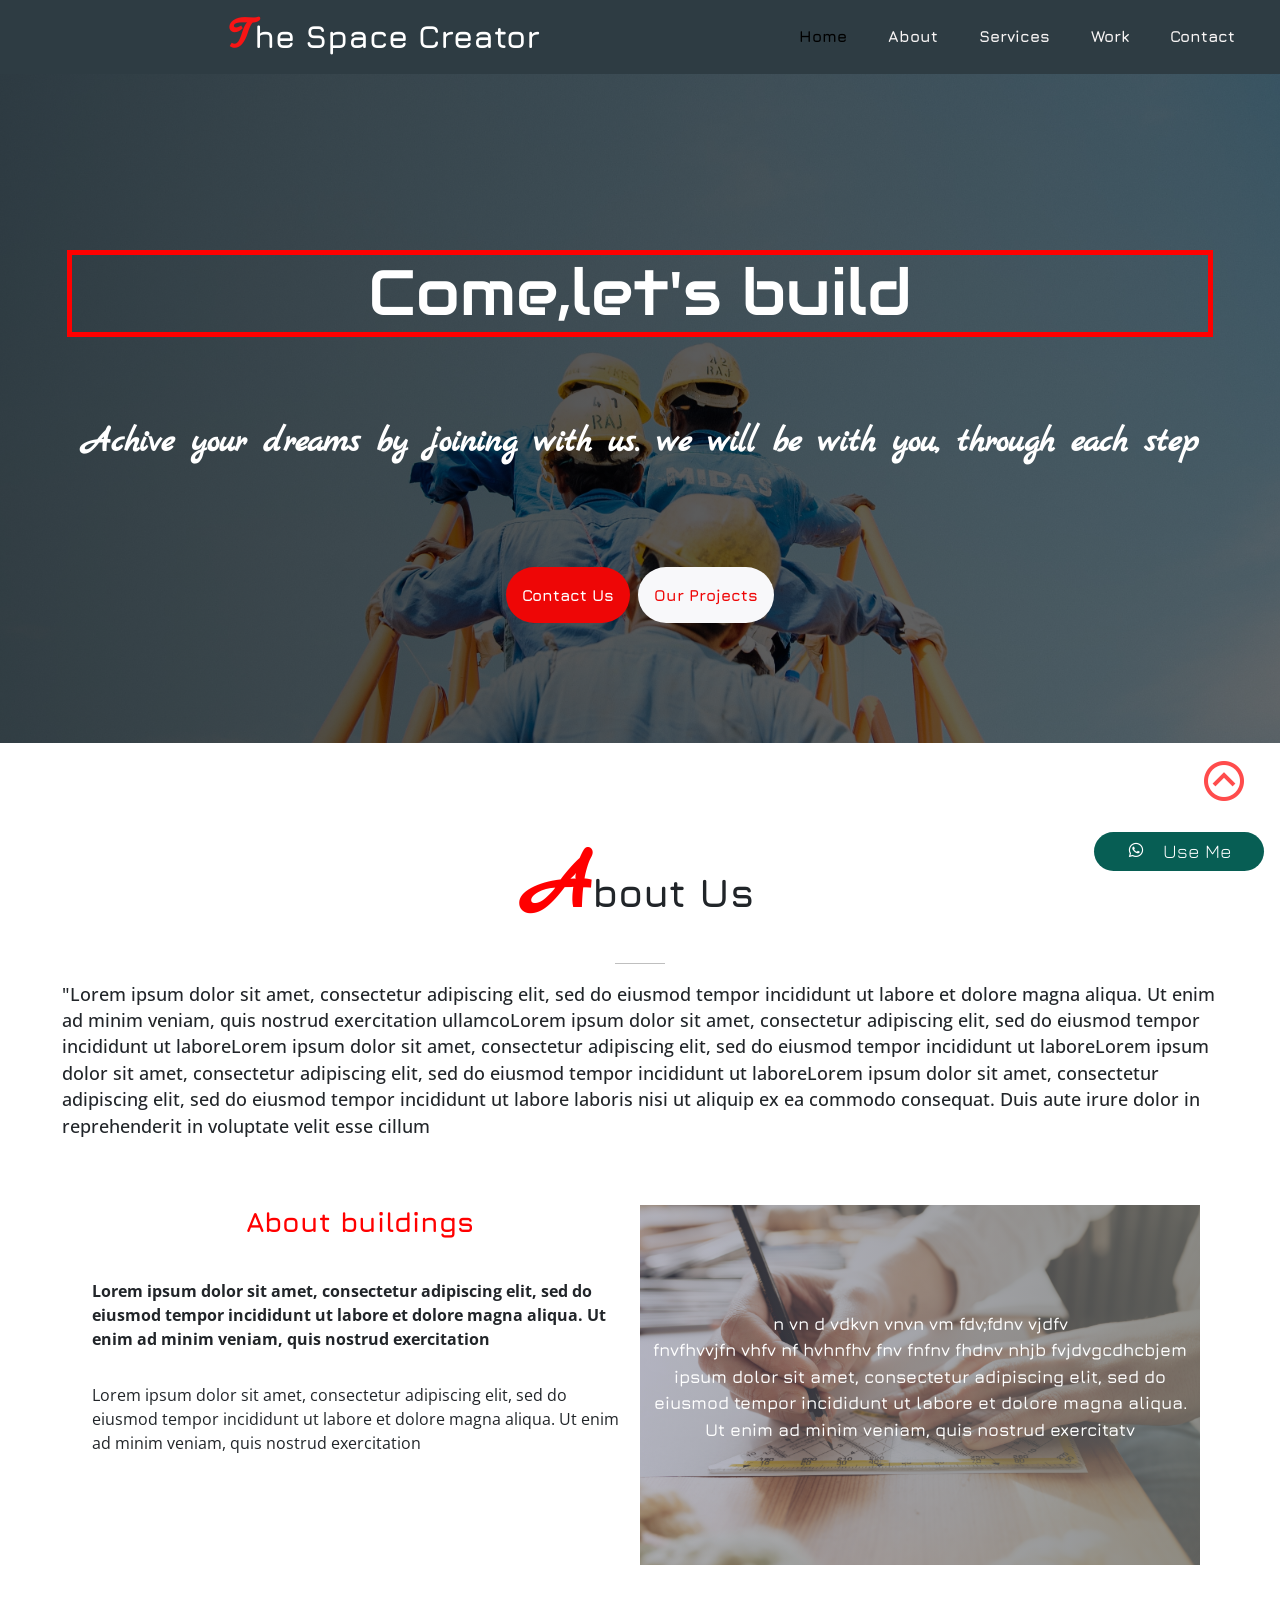
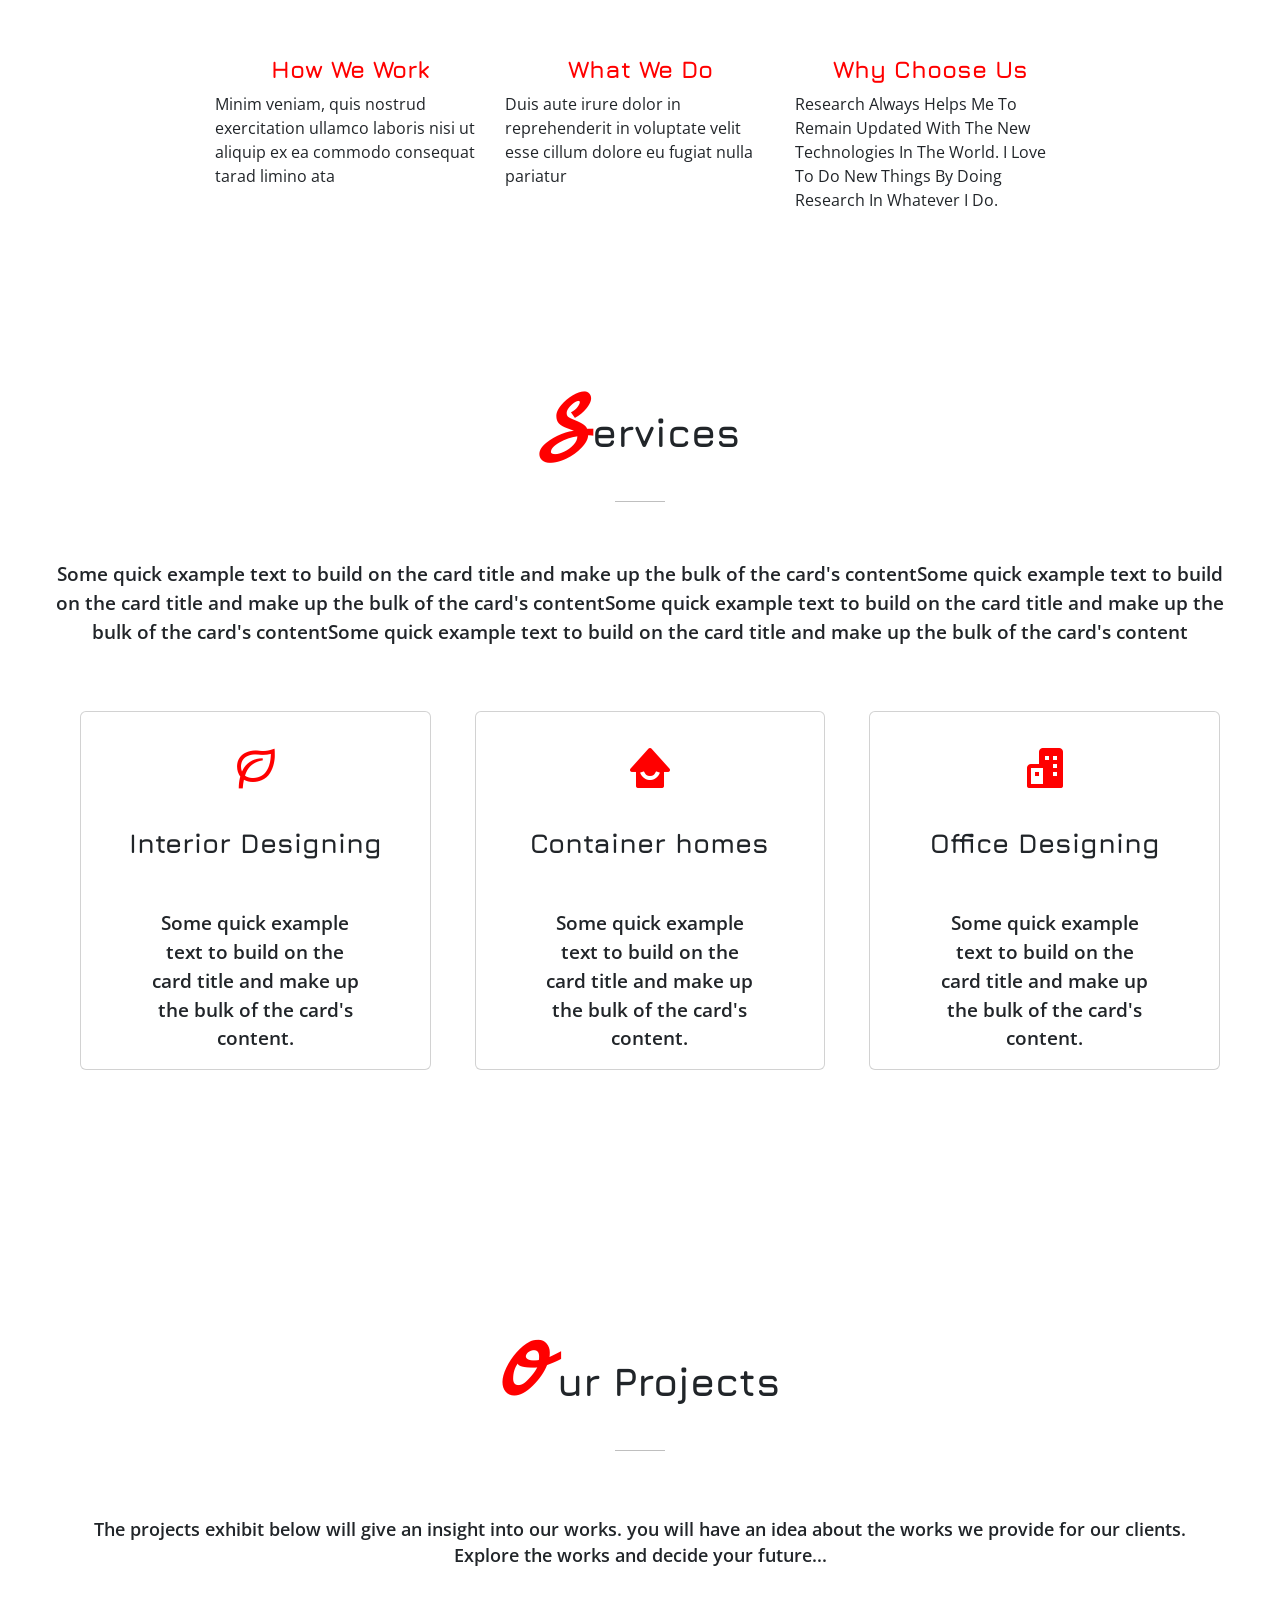
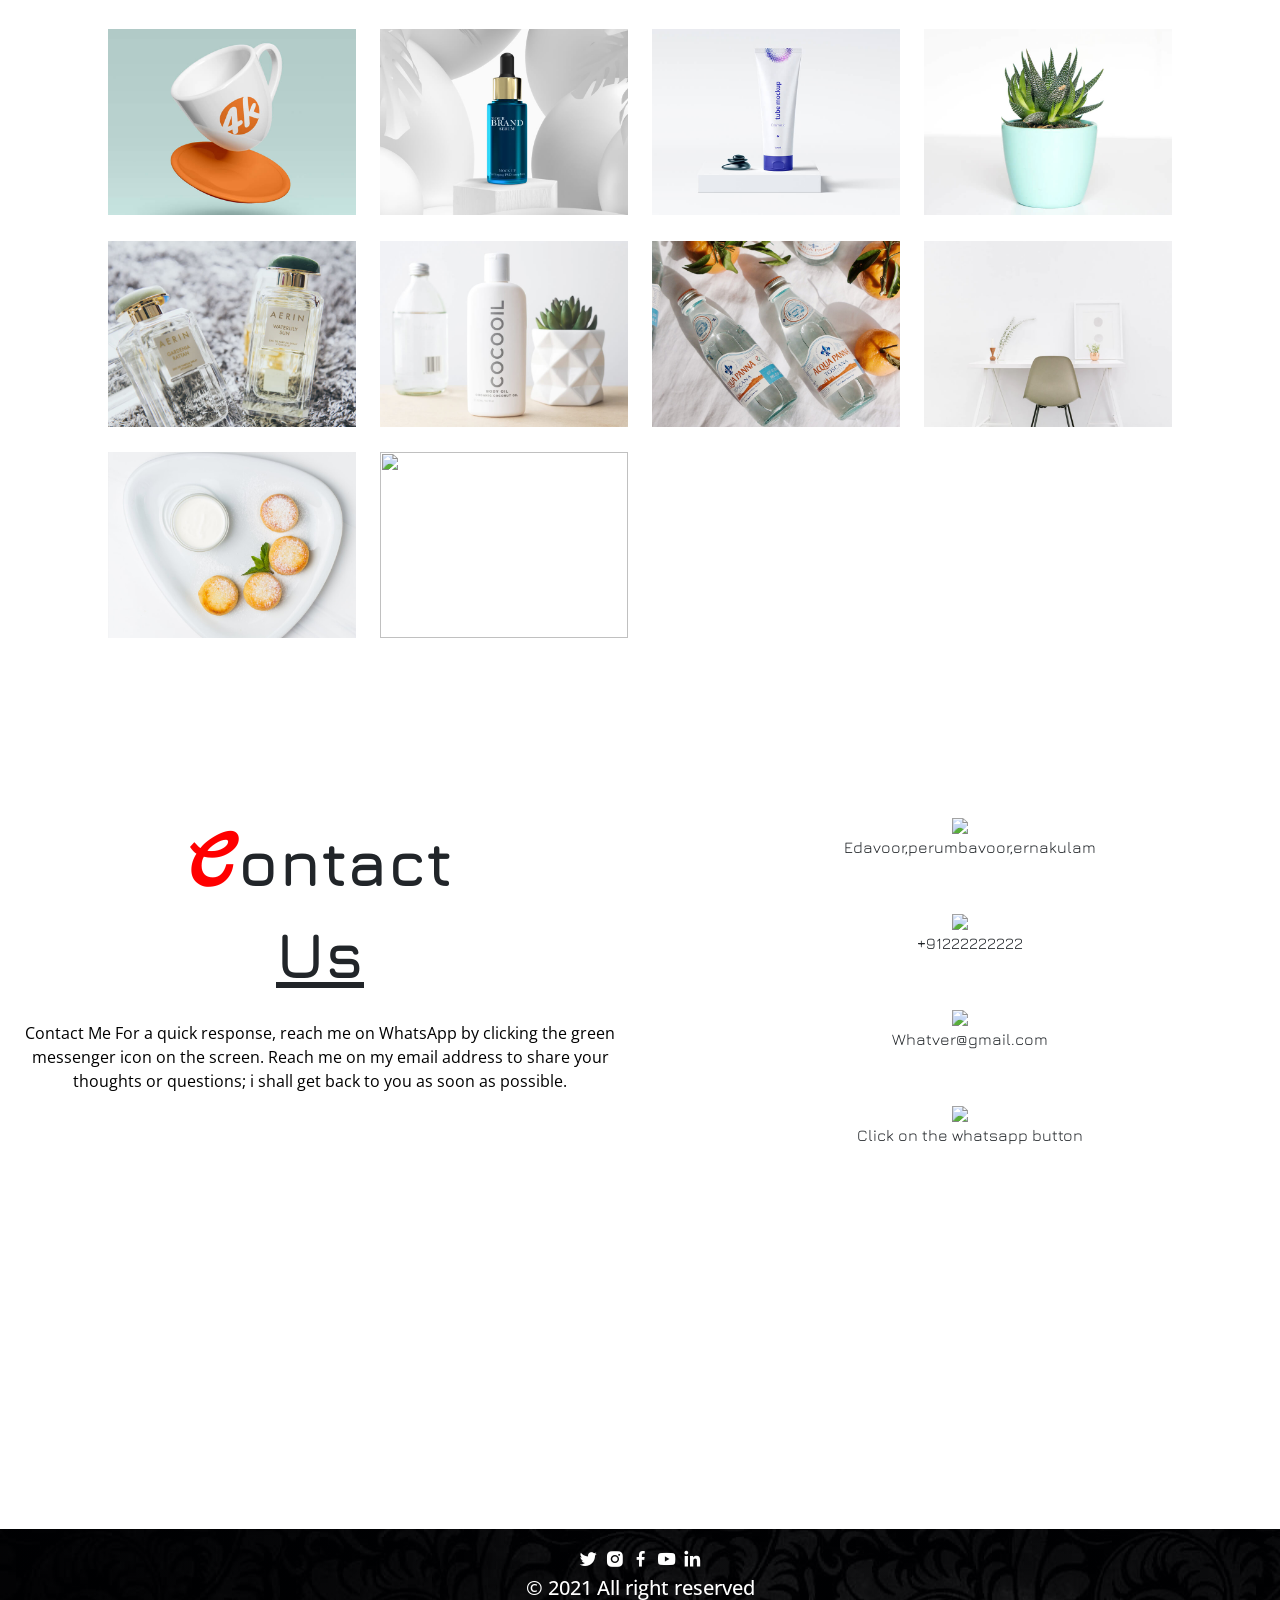
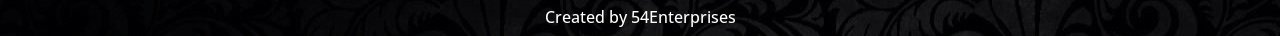
==== commit 8cd7527f: "nav bar close when we click an item and also when we click outside the nav var container" ====
--- a/index.html
+++ b/index.html
@@ -126,7 +126,8 @@
       <div class="about_flexbox">
         <div class="about_section1">
           <h1 id="about_section1_heading"> <span style="font-size: 5.1rem;font-weight: 800;  font-family: 'Marck Script', cursive;
-            ">A</span>bout <span style="color: red;">Us</span> </h1>
+          color: red;
+            ">A</span>bout Us </h1>
           <hr style="color: black;width: 50px;height: 2px;">
 
 
@@ -165,6 +166,12 @@
 
             </div>
             <div class="about_section2_picture  col-lg-6 ">
+              <p>n vn d vdkvn vnvn vm fdv;fdnv vjdfv <br>
+                fnvfhvvjfn vhfv nf hvhnfhv fnv fnfnv fhdnv nhjb fvjdvgcdhcbjem ipsum dolor sit amet, consectetur
+                adipiscing elit, sed do eiusmod
+                tempor incididunt ut labore
+                et
+                dolore magna aliqua. Ut enim ad minim veniam, quis nostrud exercitatv</p>
 
 
             </div>
@@ -207,7 +214,7 @@
   <section id="service_id" class="service_section">
 
     <div class="service_flexbox">
-      <h2> <span style="font-size: 5.1rem;font-weight: 800;  font-family: 'Marck Script', cursive;
+      <h2> <span style="font-size: 5.1rem;font-weight: 800;  font-family: 'Marck Script', cursive;color: red;
         ">S</span>ervices</h2>
       <hr style="color: black;width: 50px;height: 2px; text-align: center;">
 
@@ -273,8 +280,8 @@
     <div class="container-fluid">
       <div class="work_flexbox">
         <h2 style="text-align: center; padding-top: 40px;"> <span style="font-size: 5.1rem;font-weight: 800;  
-        font-family: 'Marck Script', cursive;
-          ">O</span><span>ur </span><span style="color: red;">Projects</span> </h2>
+        font-family: 'Marck Script', cursive;color: red;
+          ">O</span><span>ur </span>Projects</h2>
         <hr style="color: black;width: 50px;height: 2px;">
 
         <p style="font-family: 'Open Sans', sans-serif;">The projects exhibit below will give an insight into our works.
@@ -371,9 +378,9 @@
             <div class="section1_part1 col-lg-6 ">
               <div class="contact_text">
                 <h1 id="section1_part1_display_text"><span style="font-size: 5.1rem;font-weight: 800;  
-                  font-family: 'Marck Script', cursive;
-                    ">C</span>ontact <span
-                    style="display: block;text-decoration: underline; color: red;">Us</span></h1>
+                  font-family: 'Marck Script', cursive;color: red;
+                    ">C</span>ontact <span style="display: block;text-decoration: underline; ">Us</span>
+                </h1>
                 <p id="para_style"
                   style="color: black; text-align: center;padding-top: 20px;font-family: 'Open Sans', sans-serif;">
                   Contact Me
@@ -505,9 +512,41 @@
 
 
     /*for collapse nav bar when a nav item clicked*/
-    $('.js-scroll-trigger').click(function () {
-      $('.navbar-collapse').collapse('hide');
+    /*  $('.js-scroll-trigger').click(function () {
+        $('.navbar-collapse').collapse('hide');
+      });*/
+
+    /* $(function(){
+       $("body").click(function(e){
+         //alert(e.target.getAttribute("class"));
+        // alert($(e.target).parents(".navbar-collapse").length);
+       // alert($(e.target).parents(".navbar-collapse").length);
+       
+         if(e.target.getAttribute("class")==="collapse"||$(e.target).parents(".collapse").
+         length>0)
+         {
+
+         }else{
+           if($(".collapse").hasClass("in")==true)
+           {
+             $(".collapsed")[0].click();
+           }
+         }
+         
+       });
+     });*/
+
+
+    // nav bar close when we click an item and also when we click outside the nav var container
+    $(function () {
+      $(document).click(function (event) {
+        $('.navbar-collapse').collapse('hide');
+      });
     });
+
+
+
+
   </script>
 
 
--- a/assets/css/style.css
+++ b/assets/css/style.css
@@ -190,8 +190,10 @@
   background: #f8f8fa;
   display: block;
   margin: auto;
-
-}
+  transition: 0.3s;
+}
+
+
 
 .nav-link:hover::after {
   width: 100%;
@@ -317,14 +319,11 @@
  
 }
 
-/*.about_section2 {
-  display: flex;
-  flex-direction: column;
-  justify-content: center;
-  align-items: center;
-  align-content: center;
-}
-
+.about_section2 {
+  padding-left: 5rem;
+  padding-right: 5rem;
+}
+/*
 .about_section2_text {
   display: flex;
   flex-direction: column;
@@ -334,13 +333,23 @@
 
 .about_section2_picture {
   height: 40vh;
-  background-image: url("../images/banner_image.jpg");
+  background-image: linear-gradient(to right, rgba(93, 93, 122, 0.404), rgba(115, 116, 112, 0.781)),
+  url("../images/pexels-karolina-grabowska-4219528.jpg");
   background-repeat: no-repeat;
   background-position: center;
   object-fit: contain;
   background-size: cover;
   margin-bottom: 50px;
-
+  display: flex;
+  justify-items: center;
+  align-items: center;
+
+}
+.about_section2_picture p{
+  color: white;
+  text-align: center;
+  font-size: 1.1rem;
+  font-weight: 600;
 }
 
 /*
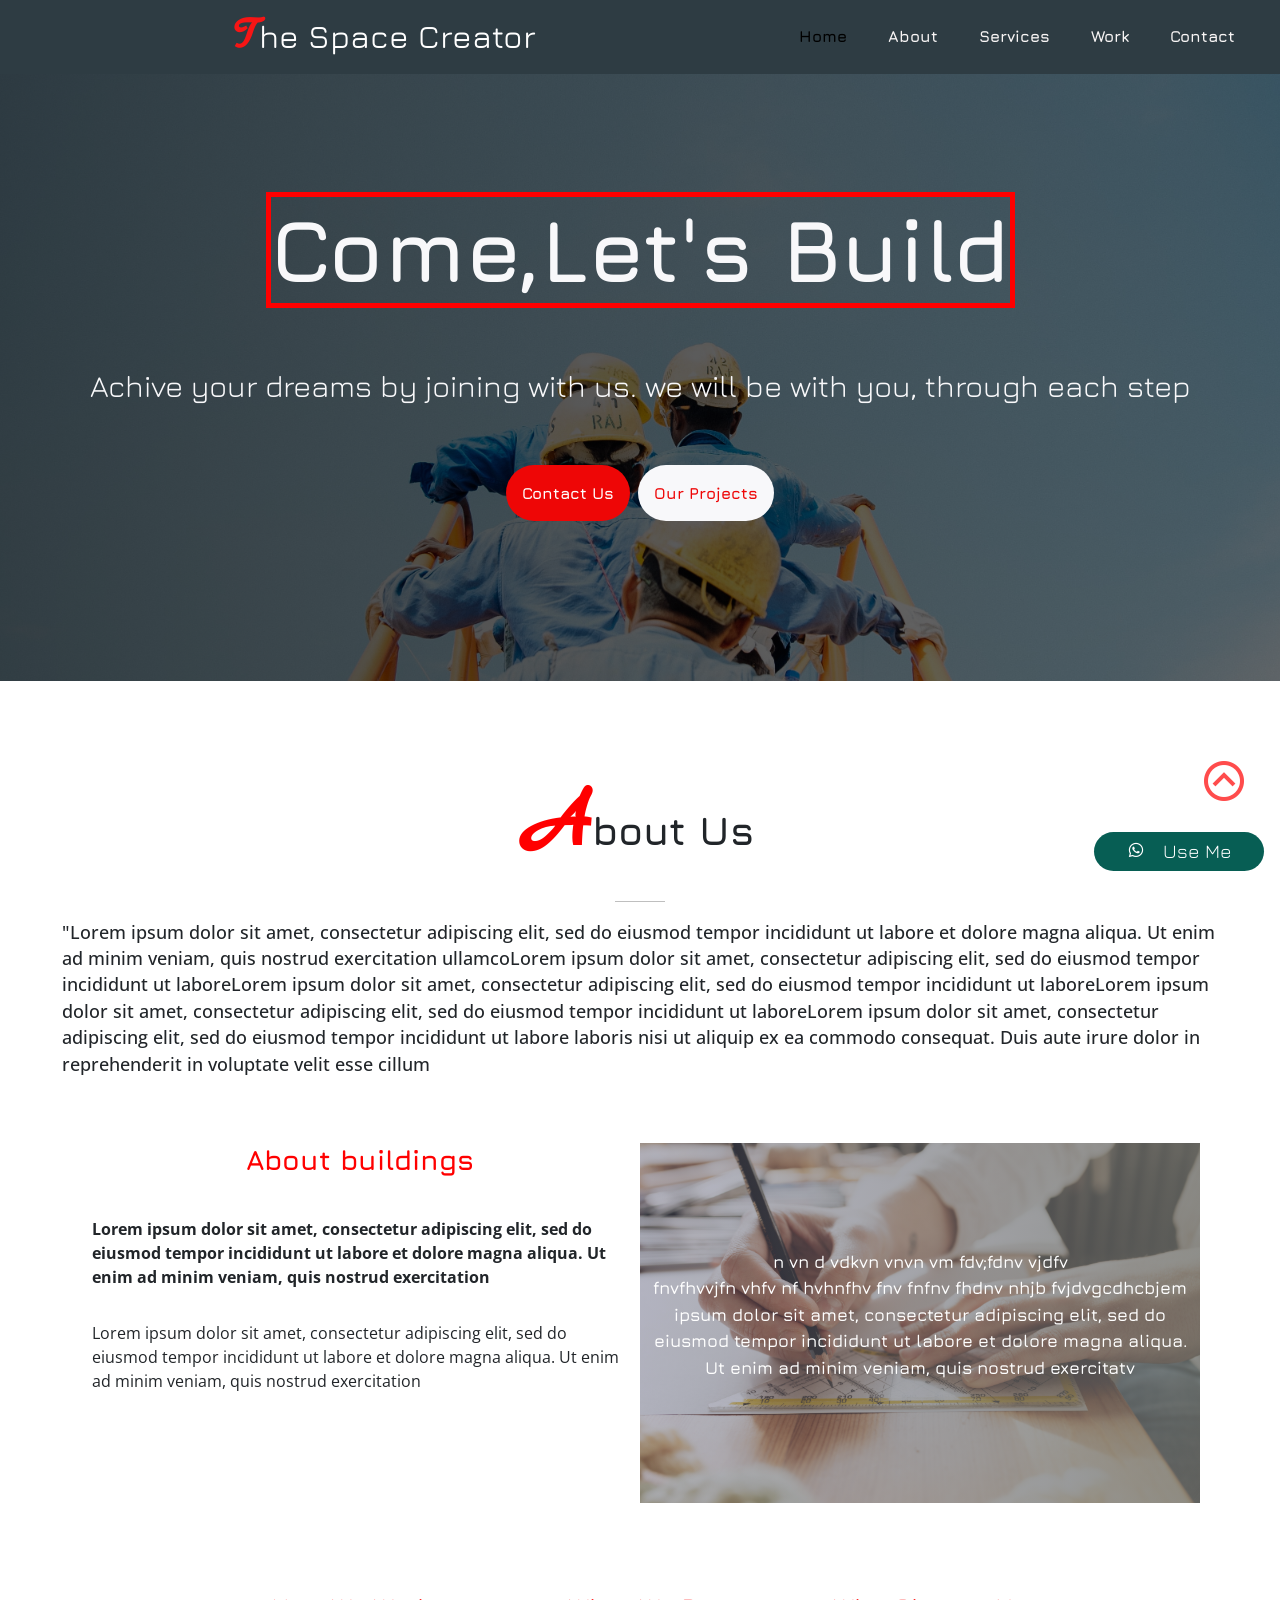
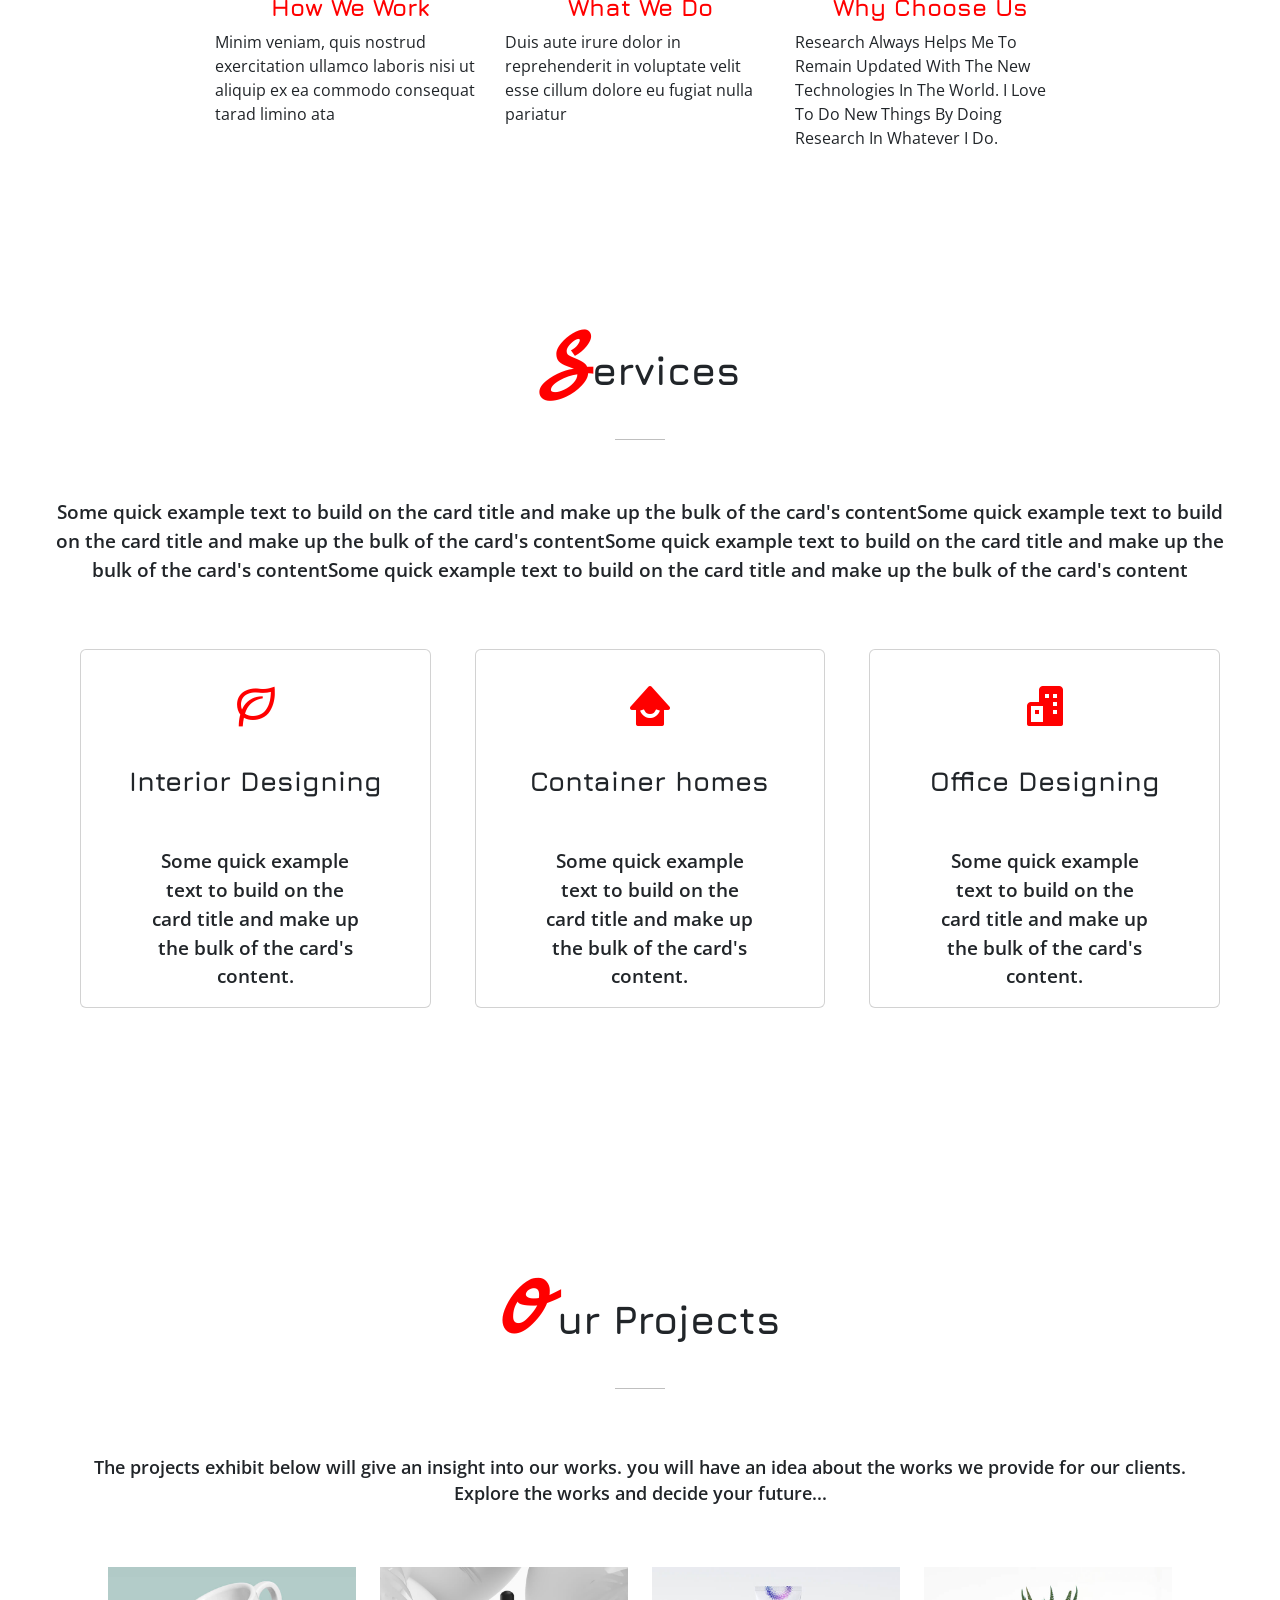
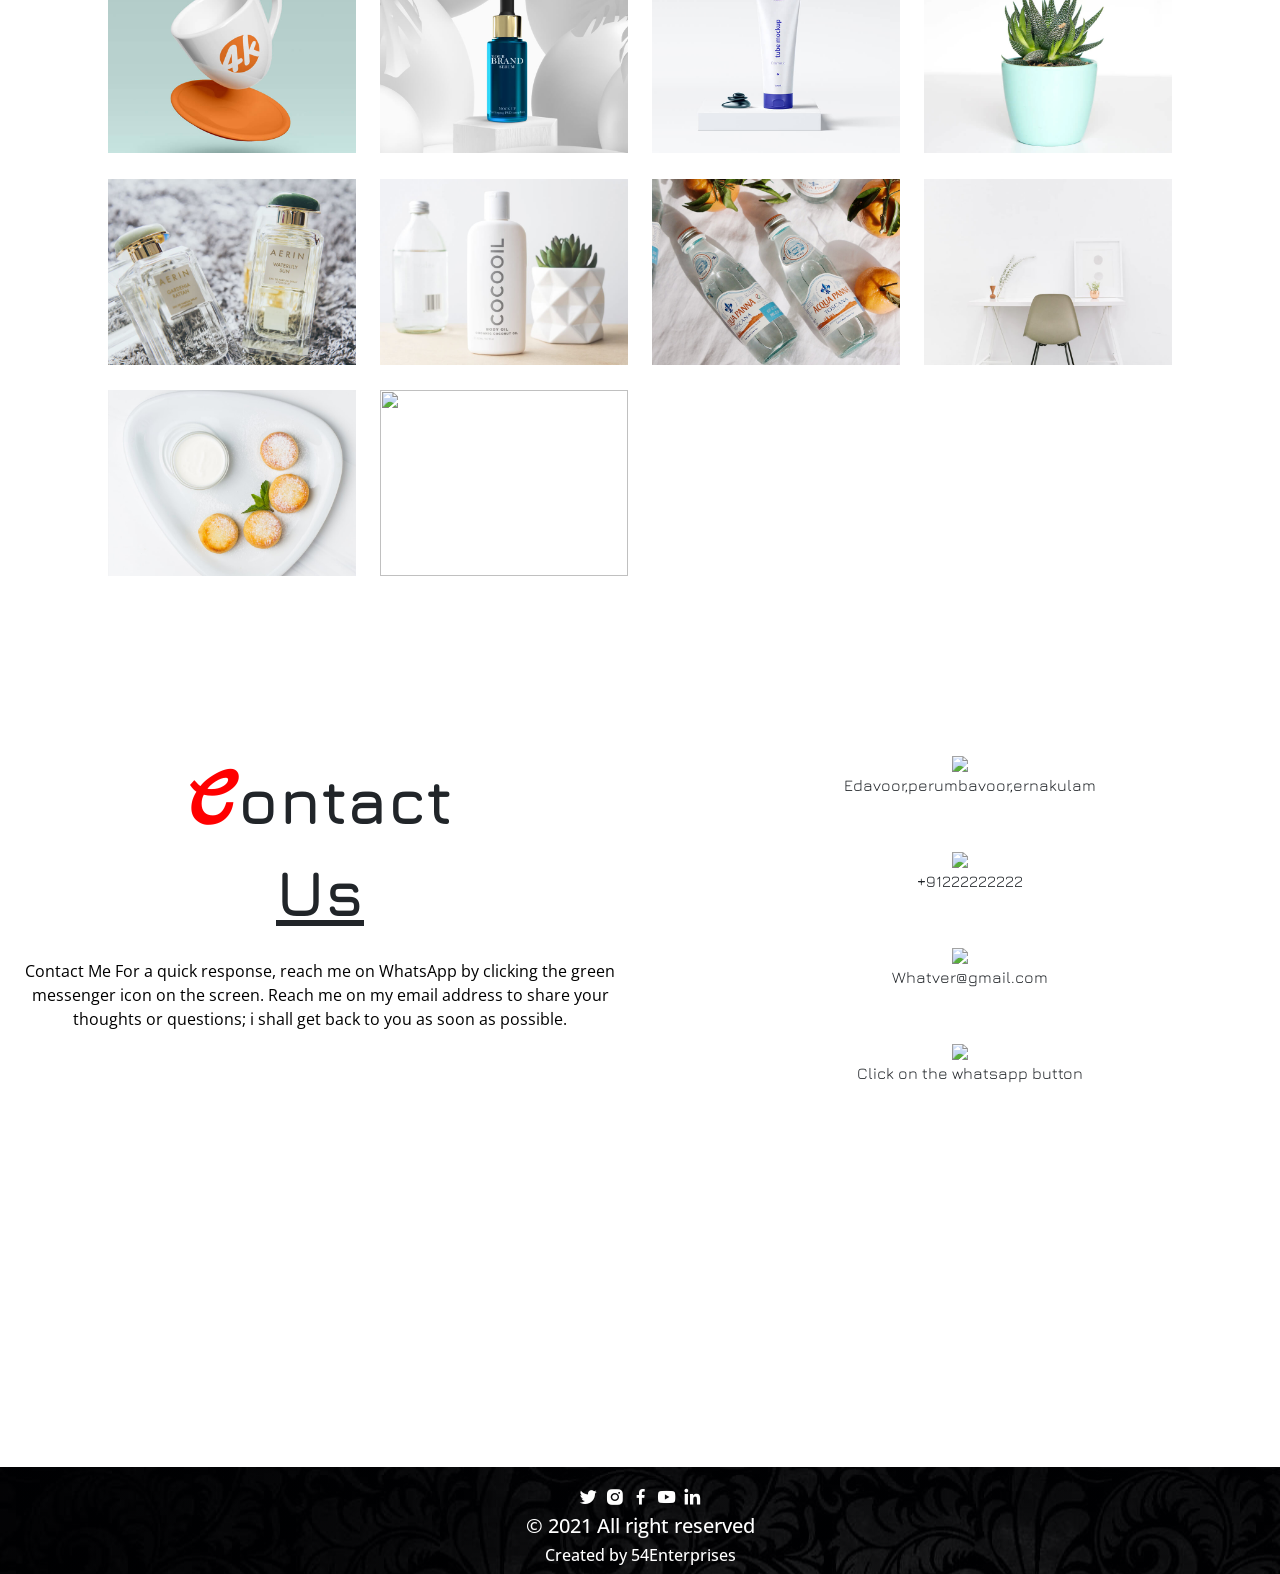
==== commit 958ba849: "responsivness sustaining" ====
--- a/index.html
+++ b/index.html
@@ -53,83 +53,85 @@
 <body>
   <!--header for nav -->
   <header>
-    <div class="upto_about">
-      <div class="header_flexbox">
-        <div class="logo_name">
-          <h2 style="font-weight: bold;"><span id="logo_first_letter">T</span>he Space Creator</h2>
-        </div>
-        <div class="nav_section ">
-
-          <nav class="navbar navbar-expand-lg ">
-            <div class="container-fluid">
-              <a class="navbar-brand" href="#"></a>
-              <button class="navbar-toggler collapsed" type="button" data-bs-toggle="collapse"
-                data-bs-target="#navbarSupportedContent" aria-controls="navbarSupportedContent" aria-expanded="false"
-                aria-label="Toggle navigation">
-                <span class="toggler-icon top-bar"></span>
-                <span class="toggler-icon middle-bar"></span>
-                <span class="toggler-icon bottom-bar"></span>
-              </button>
-              <div class="collapse navbar-collapse " id="navbarSupportedContent">
-                <div class="testt">
-                  <ul class="navbar-nav me-auto mb-2 mb-lg-0">
-                    <li class="nav-item">
-                      <a class="nav-link active" aria-current="page" href="index.html">Home</a>
-                    </li>
-                    <li class="nav-item">
-                      <a class="nav-link js-scroll-trigger" href="#about_id">About</a>
-                    </li>
-                    <li class="nav-item">
-                      <a class="nav-link js-scroll-trigger" href="#service_id">Services</a>
-                    </li>
-                    <li class="nav-item">
-                      <a class="nav-link js-scroll-trigger" href="#work_id">Work</a>
-                    </li>
-                    <li class="nav-item">
-                      <a class="nav-link js-scroll-trigger" href="#contact_id">Contact</a>
-                    </li>
-                  </ul>
-                </div>
+    <div class="header_flexbox">
+      <div class="logo_name">
+        <h2><span id="logo_first_letter">T</span>he Space Creator</h2>
+      </div>
+      <div class="nav_section ">
+
+        <nav class="navbar navbar-expand-lg ">
+          <div class="container-fluid">
+            <a class="navbar-brand" href="#"></a>
+            <button class="navbar-toggler collapsed" type="button" data-bs-toggle="collapse"
+              data-bs-target="#navbarSupportedContent" aria-controls="navbarSupportedContent" aria-expanded="false"
+              aria-label="Toggle navigation">
+              <span class="toggler-icon top-bar"></span>
+              <span class="toggler-icon middle-bar"></span>
+              <span class="toggler-icon bottom-bar"></span>
+            </button>
+            <div class="collapse navbar-collapse " id="navbarSupportedContent">
+              <div class="testt">
+                <ul class="navbar-nav me-auto mb-2 mb-lg-0">
+                  <li class="nav-item">
+                    <a class="nav-link active" aria-current="page" href="index.html">Home</a>
+                  </li>
+                  <li class="nav-item">
+                    <a class="nav-link js-scroll-trigger" href="#about_id">About</a>
+                  </li>
+                  <li class="nav-item">
+                    <a class="nav-link js-scroll-trigger" href="#service_id">Services</a>
+                  </li>
+                  <li class="nav-item">
+                    <a class="nav-link js-scroll-trigger" href="#work_id">Work</a>
+                  </li>
+                  <li class="nav-item">
+                    <a class="nav-link js-scroll-trigger" href="#contact_id">Contact</a>
+                  </li>
+                </ul>
               </div>
             </div>
-          </nav>
-        </div>
-
-      </div>
-      <div class="bannersection">
-        <div class="container-fluid">
-          <h1 id="banner_text" style="color:white; text-align: center; font-size: 4rem; ">Come,let's build
-          </h1>
-          <p style="display: block; color: white; font-size: 2.2rem; margin-top: 5rem;text-align: center;
-            font-weight: 900;padding-bottom: 2.6rem;font-family: 'Marck Script', cursive;">
-            Achive your dreams by joining with us.
-            we will be with you, through each step</p>
-        </div>
-        <div class="banner_button">
-          <div class="contact_button">
-            <a href="#contact_id"> <button class="buttonstyle" id="our_prjbtn_style1">Contact Us</button></a>
-          </div>
-          <div class="our_prj_btn">
-            <a href="#work_id"> <button class="buttonstyle" id="our_prjbtn_style2"> Our Projects</button></a>
-          </div>
-        </div>
-      </div>
-      <!--end of banner-->
-
-    </div>
-    <!--end of upto about-->
+          </div>
+        </nav>
+      </div>
+
+    </div>
   </header>
+  <!--banner section-->
+  <section class="banner_section">
+    <div class="container-fluid">
+      <div class="banner_background">
+        <div class="banner_flexbox">
+          <div class="banner_text">
+            <h1>Come,Let's Build</h1>
+            <p> Achive your dreams by joining with us.
+              we will be with you, through each step</p>
+          </div>
+          <div class="banner_button">
+            <div class="contact_button">
+              <a href="#contact_id"> <button class="buttonstyle" id="our_prjbtn_style1">Contact Us</button></a>
+            </div>
+            <div class="our_prj_btn">
+              <a href="#work_id"> <button class="buttonstyle" id="our_prjbtn_style2"> Our Projects</button></a>
+            </div>
+
+          </div>
+
+        </div>
+      </div>
+    </div>
+
+
+  </section>
+
+  <!--end of banner section-->
 
   <!--About section-->
   <section id="about_id" class="about_section">
     <div class="container-fluid">
       <div class="about_flexbox">
         <div class="about_section1">
-          <h1 id="about_section1_heading"> <span style="font-size: 5.1rem;font-weight: 800;  font-family: 'Marck Script', cursive;
-          color: red;
-            ">A</span>bout Us </h1>
+          <h1 id="about_section1_heading"> <span id="about_section1_heading_span">A</span>bout Us </h1>
           <hr style="color: black;width: 50px;height: 2px;">
-
 
 
           <p id="about_section1_para" style="font-weight: 500;font-size: 1.1rem; font-family: 'Open Sans', sans-serif;">
--- a/assets/css/style.css
+++ b/assets/css/style.css
@@ -2,6 +2,7 @@
   margin: 0;
   padding: 0;
   scroll-behavior: smooth;
+  box-sizing: border-box;
 }
 
 *, *::before, *::after {
@@ -15,41 +16,22 @@
 body {
 
   font-family: 'Jura', sans-serif;
-}
-
-/*scrollbar color*/
-/* width */
-::-webkit-scrollbar {
-  width: 5px;
-}
-
-/* Track */
-::-webkit-scrollbar-track {
-  box-shadow: inset 0 0 5px grey;
-  border-radius: 10px;
-}
-
-/* Handle */
-::-webkit-scrollbar-thumb {
-  background: red;
-  border-radius: 10px;
-}
-
-/* Handle on hover */
-::-webkit-scrollbar-thumb:hover {
-  background: #b30000;
-}
-
-/*end of scrollbar*/
-
-.upto_about {
+  width: 100%;
+  height: auto;
+  margin: 0;
+  padding: 0;
+  overflow-x: hidden;
+}
+
+
+/*.upto_about {
 
   height: auto;
   width: 100%;
   /* background-image: linear-gradient(rgba(1, 4, 15, 0.863), rgba(0, 2, 10, 0.747) ),
     url("../images/banner_image.jpg");*/
 
-  background-image: linear-gradient(to right, rgba(0, 0, 0, 0.72), rgba(0, 0, 0, 0.58)),
+ /* background-image: linear-gradient(to right, rgba(0, 0, 0, 0.72), rgba(0, 0, 0, 0.58)),
     url("../images/sol-tZw3fcjUIpM-unsplash.jpg");
   background-repeat: no-repeat;
   background-position: center;
@@ -57,10 +39,7 @@
   object-fit: contain;
   background-size: cover;
   position: relative;
-
-
-
-}
+}*/
 
 /* nav bar toggle buttton style*/
 /* Remove border from toggler */
@@ -131,6 +110,496 @@
 
 
 /*toggle button end*/
+
+
+#about_section1_heading {
+  font-weight: bold;
+  margin-bottom: .6rem;
+}
+
+#about_section1_heading_span {
+  font-size: 5.1rem;
+  font-weight: 800;
+  font-family: 'Marck Script', cursive;
+  color:red;
+}
+
+
+
+/**/
+
+#work_section_heading {
+  font-weight: bold;
+  font-size: 2.5rem;
+  text-align: center;
+  padding-top: 40px;
+}
+
+#work_section_heading_span {
+  font-size: 5.1rem;
+  font-weight: 800;
+  font-family: 'Marck Script', cursive;
+  color: red;
+}
+
+
+
+
+
+
+
+
+
+
+
+
+
+
+
+
+
+
+
+
+
+
+
+
+
+
+
+
+
+
+
+
+
+
+
+
+
+
+
+
+
+
+
+
+
+
+
+
+
+
+
+
+
+
+
+
+
+
+
+
+/*new banner*/
+.banner_section {
+  width: 100%;
+  height: auto;
+  background-image: linear-gradient(to right, rgba(0, 0, 0, 0.72), rgba(0, 0, 0, 0.58)),
+    url("../images/banner_background.jpg");
+  background-repeat: no-repeat;
+  background-position: center;
+  background-attachment: fixed;
+  object-fit: contain;
+  background-size: cover;
+}
+
+.banner_background {
+  width: 100%;
+  height: auto;
+
+
+
+
+}
+
+.banner_flexbox {
+  width: 100%;
+  height: auto;
+  display: flex;
+  flex-direction: column;
+  color: #f8f8fa;
+  justify-content: center;
+  align-items: center;
+  align-content: center;
+
+}
+
+.banner_text {
+  display: flex;
+  flex-direction: column;
+  justify-items: center;
+  align-items: center;
+  box-sizing: border-box;
+  padding-top: 12rem;
+
+}
+
+
+.banner_text h1 {
+
+  box-sizing: border-box;
+  font-size: 5.5rem;
+  font-weight: bolder;
+  border: 5px solid red;
+  box-sizing: border-box;
+
+}
+
+.banner_text p {
+  box-sizing: border-box;
+  font-size: 1.9rem;
+  padding-top: 3rem;
+  padding-left: 10px;
+  padding-right: 10px;
+}
+
+
+
+
+@media (max-width:780px) {
+
+  .banner_text h1 {
+
+    font-size: 3.4rem;
+    font-weight: bolder;
+    border: 5px solid red;
+
+    box-sizing: border-box;
+
+  }
+
+  .banner_text p {
+    font-size: 1.5rem;
+  }
+
+}
+
+
+
+@media (max-width:500px) {
+
+  .banner_text h1 {
+
+    font-size: 2.55rem;
+    font-weight: bolder;
+    border: double;
+    border: 2.5px solid red;
+
+
+  }
+
+  .banner_text p {
+    font-size: 1.2rem;
+  }
+
+  /*header*/
+  .header_flexbox h2 {
+    font-weight: bold;
+    font-size: 1.2rem;
+  }
+
+  #logo_first_letter {
+    font-size: 1.6rem;
+    font-family: 'Marck Script', cursive;
+    font-weight: bolder;
+    color: rgb(247, 21, 21);
+  }
+
+  /* end of header*/
+
+  /*about*/
+
+
+  #about_section1_heading {
+    font-weight: bold;
+    font-size: 2rem;
+    margin-bottom: .6rem;
+  }
+
+  #about_section1_heading_span {
+    font-size: 4rem;
+    font-weight: 800;
+    font-family: 'Marck Script', cursive;
+    color: red;
+  }
+
+  /*end of about*/
+
+
+
+  /*work*/
+  #work_section_heading {
+    font-weight: bold;
+    font-size: 2rem;
+    text-align: center;
+    padding-top: 40px;
+  }
+  
+  #work_section_heading_span {
+    font-size: 4rem;
+    font-weight: 800;
+    font-family: 'Marck Script', cursive;
+    color: red;
+  }
+  /*end of work*/
+
+
+}
+
+
+
+
+
+
+
+
+
+
+
+@media (max-width:320px) {
+
+  .banner_text h1 {
+
+    font-size: 1.9rem;
+    font-weight: bolder;
+    border: 3px solid red;
+
+    box-sizing: border-box;
+
+  }
+
+  .banner_text p {
+    font-size: 1rem;
+  }
+
+  /*header*/
+  .header_flexbox h2 {
+    font-weight: bold;
+    font-size: 1rem;
+  }
+
+  #logo_first_letter {
+    font-size: 1.5rem;
+    font-family: 'Marck Script', cursive;
+    font-weight: bolder;
+    color: red;
+  }
+
+  /* end of header*/
+
+
+  /*about*/
+
+  #about_section1_heading {
+    font-weight: bold;
+    font-size: 1.7rem;
+    margin-bottom: .6rem;
+  }
+
+  #about_section1_heading_span {
+    font-size: 3rem;
+    font-weight: 800;
+    font-family: 'Marck Script', cursive;
+    color: red;
+  }
+
+  /*end of about*/
+
+  
+  /*work*/
+  #work_section_heading {
+    font-weight: bold;
+    font-size: 1.7rem;
+    text-align: center;
+    padding-top: 40px;
+  }
+  
+  #work_section_heading_span {
+    font-size: 3rem;
+    font-weight: 800;
+    font-family: 'Marck Script', cursive;
+    color: red;
+  }
+  /*end of work*/
+
+  #our_prjbtn_style1{
+
+    font-size: .8rem;
+  }
+  #our_prjbtn_style2{
+
+    font-size: .8rem;
+  }
+
+
+ 
+
+
+
+
+
+
+
+}
+
+
+
+
+
+
+
+
+
+@media (max-width:250px) {
+
+  .banner_text h1 {
+
+    font-size: 1.5rem;
+    font-weight: bolder;
+    border: 1px solid red;
+
+    box-sizing: border-box;
+
+  }
+
+  .banner_text p {
+    font-size: .9rem;
+  }
+
+  /*header*/
+  .header_flexbox h2 {
+    font-weight: bold;
+  }
+
+  #logo_first_letter {
+    font-size: 1rem;
+    font-family: 'Marck Script', cursive;
+    font-weight: bolder;
+    color: rgb(247, 21, 21);
+  }
+
+  /* end of header*/
+
+
+  /*about*/
+
+
+  #about_section1_heading {
+    font-weight: bold;
+    font-size: .8rem;
+    margin-bottom: .6rem;
+  }
+
+  #about_section1_heading_span {
+    font-size: 1.9rem;
+    font-weight: 800;
+    font-family: 'Marck Script', cursive;
+    color:red;
+  }
+
+  /*end of about*/
+
+  
+  /*work*/
+  #work_section_heading {
+    font-weight: bold;
+    font-size: 1.5rem;
+    text-align: center;
+    padding-top: 40px;
+  }
+  
+  #work_section_heading_span {
+    font-size: 2.6rem;
+    font-weight: 800;
+    font-family: 'Marck Script', cursive;
+    color: red;
+  }
+  /*end of work*/
+
+
+   /*banner button*/
+   #our_prjbtn_style1{
+
+    font-size: .6rem;
+  }
+  #our_prjbtn_style2{
+
+    font-size: .6rem;
+  }
+
+   /**/
+
+
+
+
+}
+
+
+
+
+
+
+
+
+
+
+
+
+
+
+
+/*new banner end*/
+
+
+
+
+
+
+
+
+
+
+
+
+
+
+
+
+
+
+
+
+
+
+
+
+
+
+
+
+
+
+
+
+
+
+
+
+
+
+
+
 
 .header_flexbox {
   display: flex;
@@ -158,6 +627,7 @@
   padding-top: 10px;
 
 }
+
 
 .nav_section {
   width: 40%;
@@ -225,9 +695,10 @@
 
 .banner_button {
   width: 100%;
+  height: auto;
   display: flex;
   justify-content: center;
-  padding-bottom: 5rem;
+  padding-bottom: 7.5rem;
 }
 
 .banner_button button {
@@ -235,16 +706,16 @@
   /* Green */
   border: none;
   color: white;
-  padding: 16px;
+  padding: 1rem;
   text-align: center;
   text-decoration: none;
   display: inline-block;
-  font-size: 16px;
+  font-size: 1rem;
   margin: 40px 4px;
   cursor: pointer;
-  font-size: 1rem;
   font-weight: bold;
   font-family: 'Jura', sans-serif;
+  height: auto;
 
 }
 
@@ -286,18 +757,9 @@
   padding-top: 6rem;
   height: auto;
   background-color: white;
-
-
-}
-
-
-#about_section1_heading {
-  font-weight: bold;
-  font-size: 2.5rem;
-  margin-bottom: .6rem;
-
-
-}
+}
+
+
 
 
 
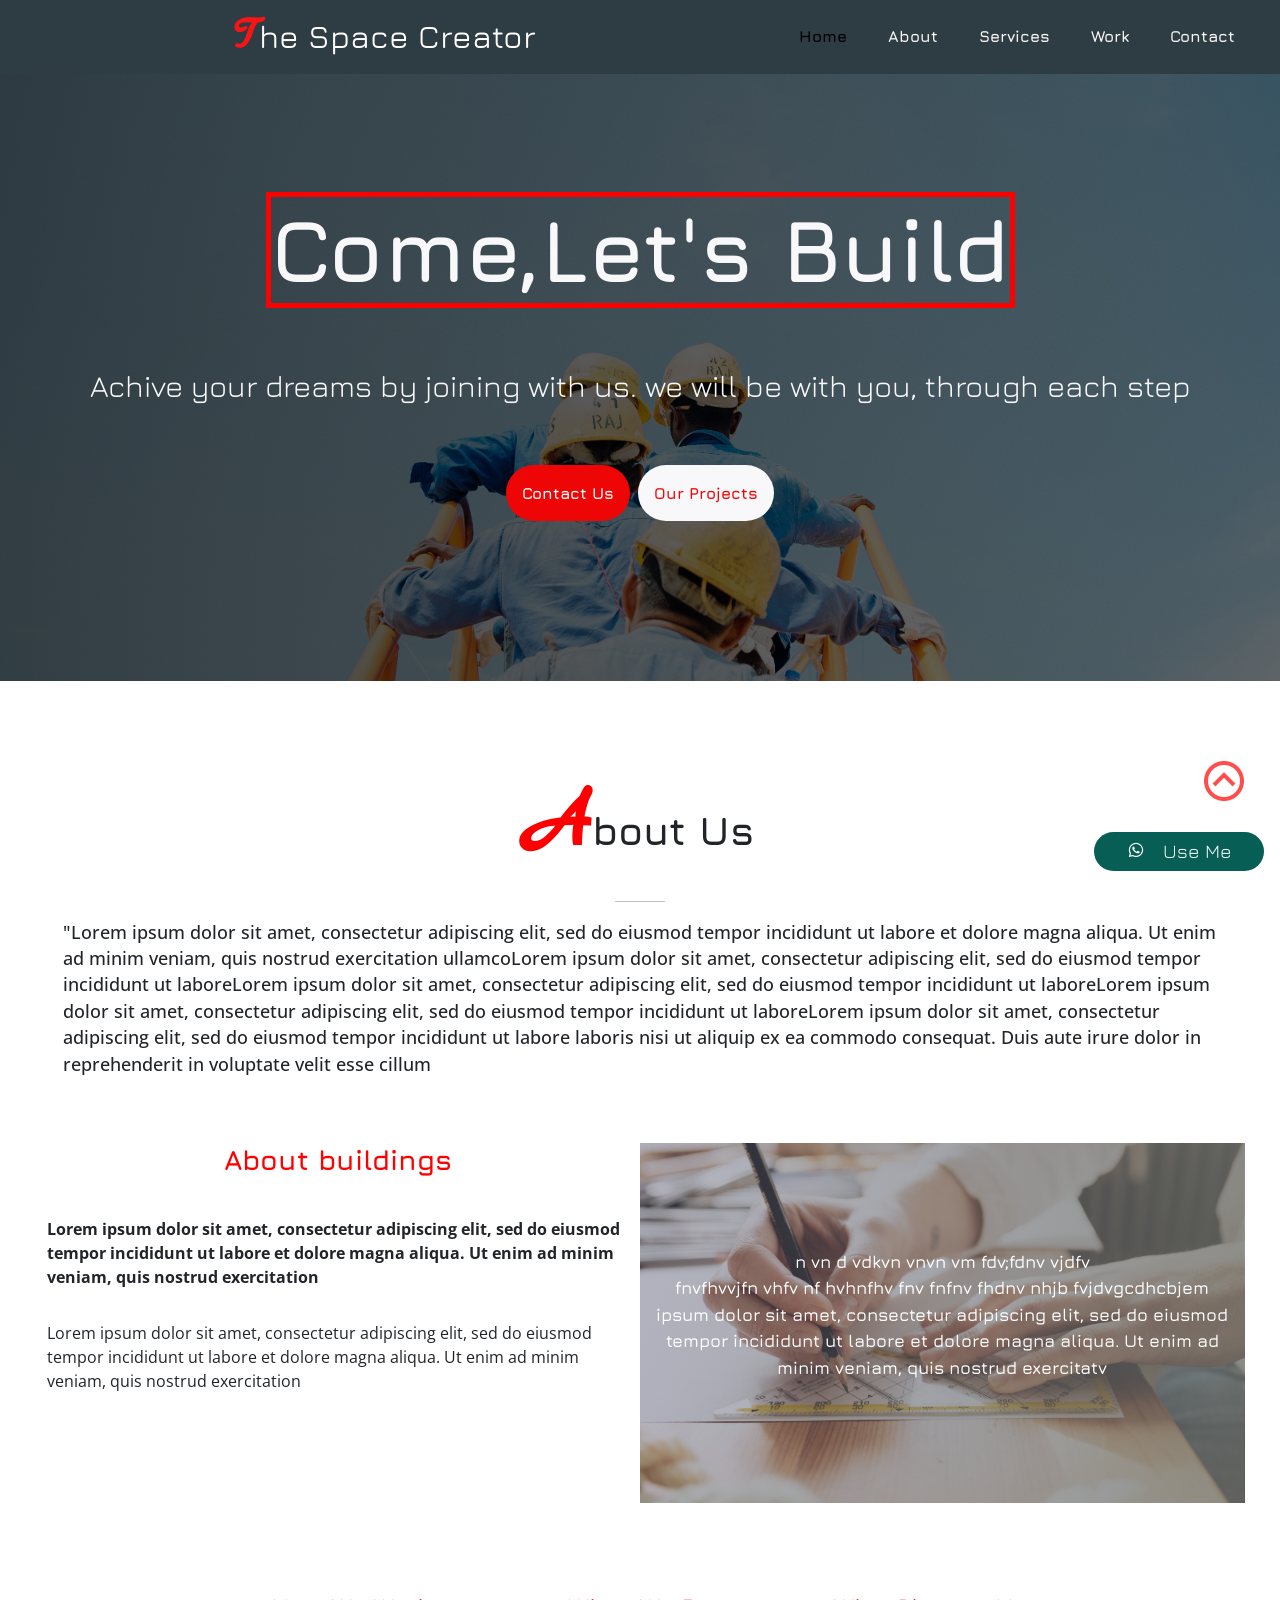
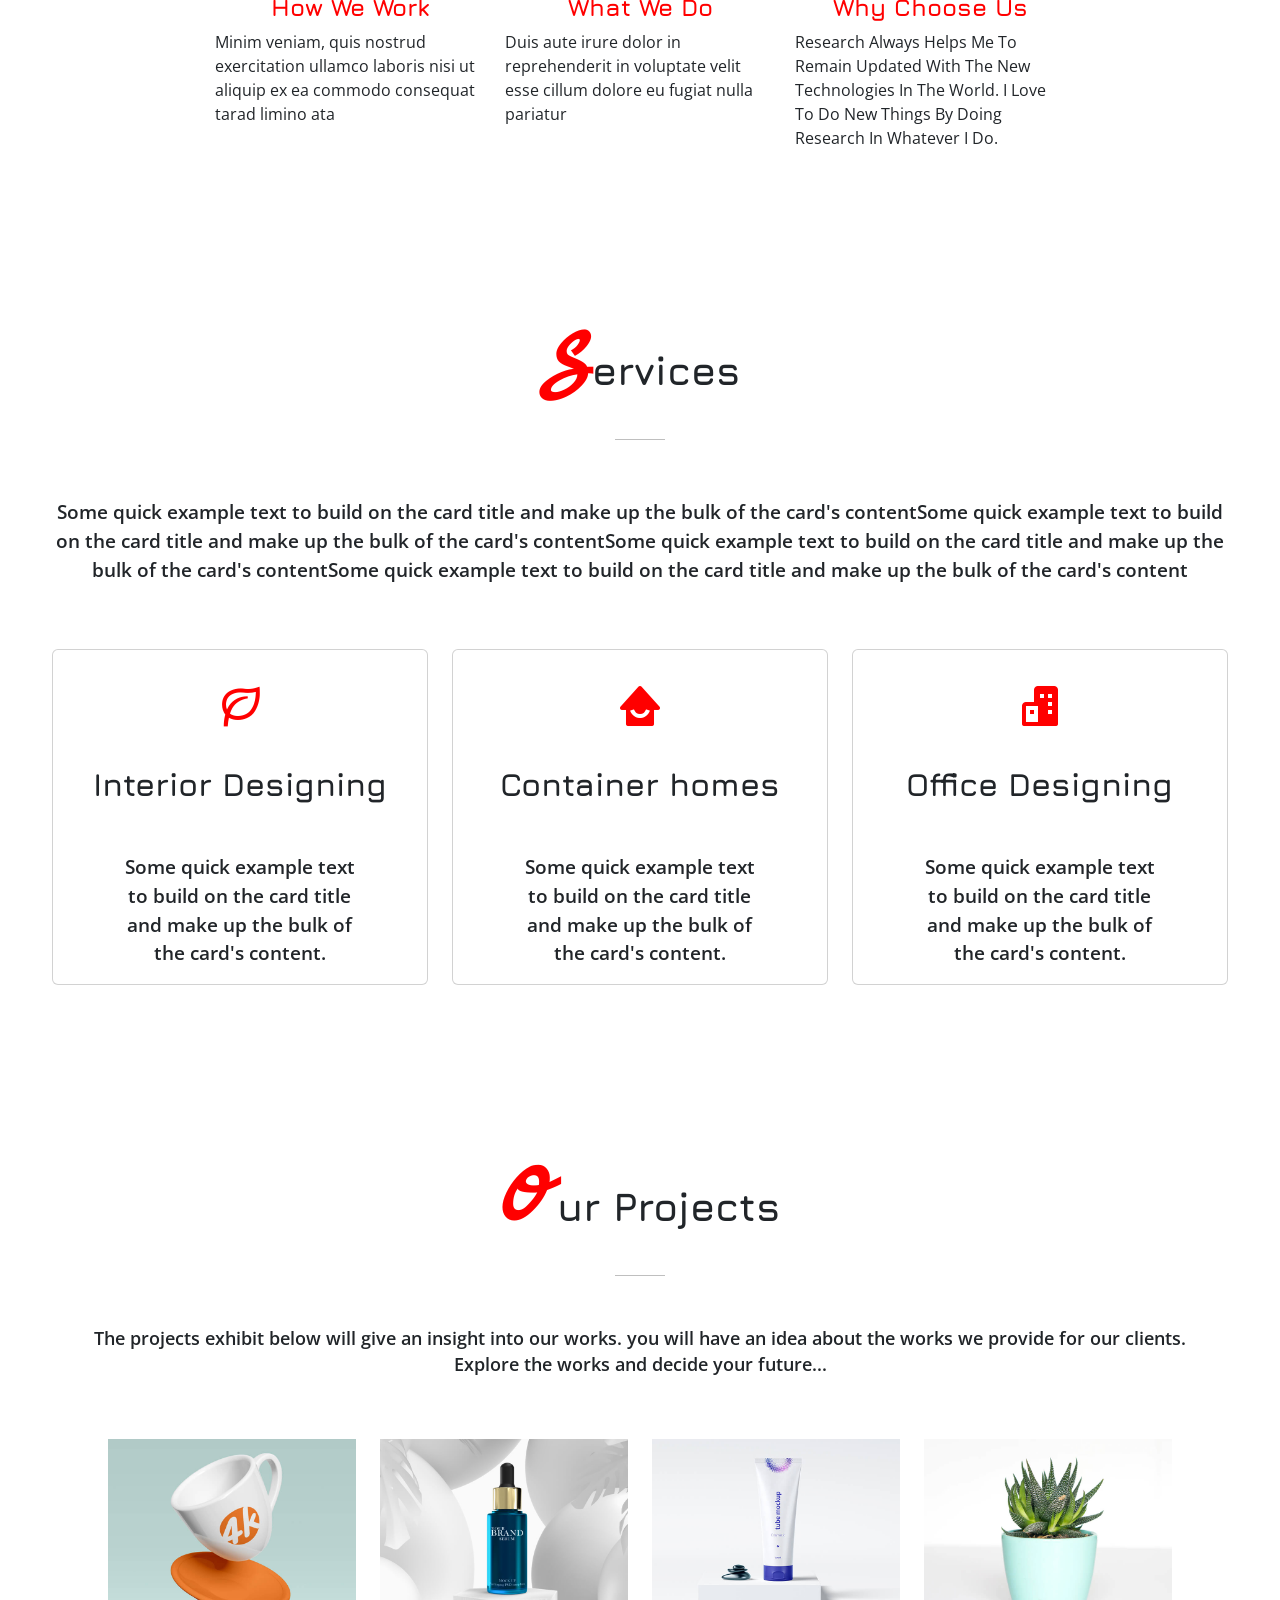
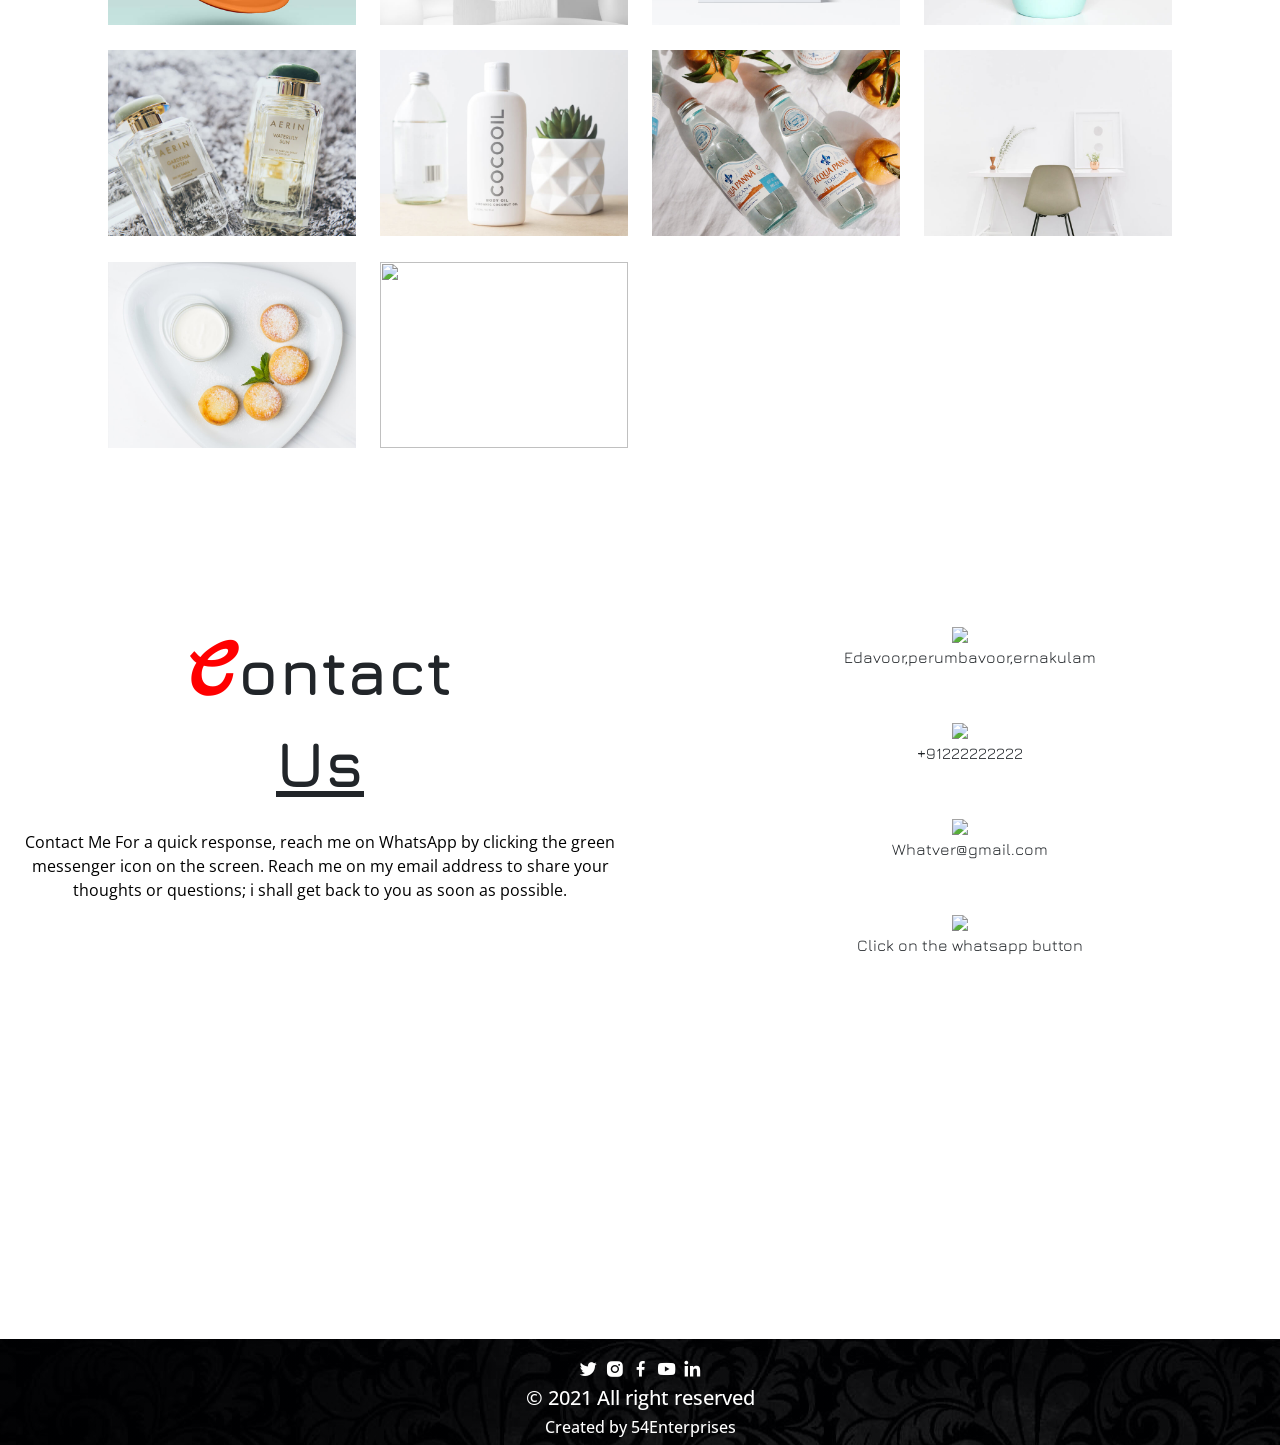
==== commit 61f24c05: "photos responsivness corrected" ====
--- a/index.html
+++ b/index.html
@@ -281,7 +281,7 @@
   <section id="work_id" class="work_section">
     <div class="container-fluid">
       <div class="work_flexbox">
-        <h2 style="text-align: center; padding-top: 40px;"> <span style="font-size: 5.1rem;font-weight: 800;  
+        <h2 style="text-align: center;"> <span style="font-size: 5.1rem;font-weight: 800;  
         font-family: 'Marck Script', cursive;color: red;
           ">O</span><span>ur </span>Projects</h2>
         <hr style="color: black;width: 50px;height: 2px;">
--- a/assets/css/style.css
+++ b/assets/css/style.css
@@ -267,7 +267,154 @@
 
 
 
-@media (max-width:780px) {
+@media (max-width:2560px){
+
+  .about_section1 {
+    display: flex;
+    flex-direction: column;
+    justify-content: center;
+    align-items: center;
+    margin-bottom: 3.2rem;
+    margin-left: 3.2rem;
+    margin-right: 3.2rem;
+   
+  }
+  
+  .about_section2 {
+    padding-left: 2.2rem;
+    padding-right: 2.2rem;
+  }
+
+
+  .service_section h5 {
+    text-align: center;
+    font-size: 2rem;
+    font-weight: 800;
+    padding-bottom: .5rem;
+  }
+  
+  .service_section p {
+    text-align: center;
+    margin-top: 2.6rem;
+    padding-left: 3rem;
+    padding-right: 3rem;
+    font-size: 1.2rem;
+    font-weight: 600;
+  }
+
+  .service_section h2 {
+    text-align: center;
+    font-size: 2.5rem;
+    font-weight: bold;
+  
+  
+  }
+
+  
+
+.service_section .row {
+  padding-top: 3rem;
+  padding-left: 2.5rem;
+  padding-right: 2.53rem;
+  padding-bottom: 1rem;
+  margin-bottom: 8rem;
+
+}
+  .card-body p{
+    font-size: 1.2rem;
+  }
+
+  
+.work_section p {
+  font-size: 1.1em;
+  font-weight: 600;
+  padding-left: 4rem;
+  padding-right: 4rem;
+  padding-top: 2rem;
+  text-align: center;
+}
+
+
+.work_section .row {
+  padding-left: 6rem;
+  padding-right: 6rem;
+  padding-top: 2rem;
+  padding-bottom: 2rem;
+}
+
+}
+
+
+
+
+
+@media (max-width:1180px){
+
+   
+  .service_section h5 {
+    text-align: center;
+    font-size: 1.5rem;
+    font-weight: 800;
+    padding-bottom: .5rem;
+  }
+  
+  .service_section p {
+    text-align: center;
+    margin-top: 2.6rem;
+    padding-left: 3rem;
+    padding-right: 3rem;
+    font-size: 1.2rem;
+    font-weight: 600;
+  }
+
+  .service_section h2 {
+    text-align: center;
+    font-size: 2.5rem;
+    font-weight: bold;
+  
+  
+  }
+
+  
+
+.service_section .row {
+  padding-top: 3rem;
+  padding-left: 3rem;
+  padding-right: 3rem;
+  padding-bottom: 1rem;
+  margin-bottom: 8rem;
+
+}
+  .card-body p{
+    font-size: 1rem;
+   
+  }
+   
+.work_section p {
+  font-size: 1.1em;
+  font-weight: 600;
+  padding-left: 1.5rem;
+  padding-right: 1.5rem;
+  padding-top: 1.3rem;
+  text-align: center;
+  
+}
+
+.work_section .row {
+  padding-left: 3.3rem;
+  padding-right: 3.3rem;
+  padding-top: 1rem;
+  padding-bottom: 2rem;
+}
+
+
+}
+
+
+
+
+
+@media (max-width:750px) {
 
   .banner_text h1 {
 
@@ -282,6 +429,57 @@
   .banner_text p {
     font-size: 1.5rem;
   }
+
+  
+  .service_section h5 {
+    text-align: center;
+    font-size: 2rem;
+    font-weight: 800;
+    padding-bottom: .5rem;
+  }
+  
+  .service_section p {
+    text-align: center;
+    margin-top: 2.6rem;
+    padding-left: 3rem;
+    padding-right: 3rem;
+    font-size: 1.2rem;
+    font-weight: 600;
+  }
+
+  .service_section h2 {
+    text-align: center;
+    font-size: 2.5rem;
+    font-weight: bold;
+  
+  
+  }
+
+  
+
+.service_section .row {
+  padding-top: 3rem;
+  padding-left: 3rem;
+  padding-right: 3rem;
+  padding-bottom: 1rem;
+  margin-bottom: 8rem;
+
+}
+  .card-body p{
+    font-size: 1.2rem;
+   
+  }
+
+  
+.work_section p {
+  font-size: 1.1em;
+  font-weight: 600;
+  padding-left: 1.5rem;
+  padding-right: 1.5rem;
+  padding-top: 1.3rem;
+  text-align: center;
+}
+
 
 }
 
@@ -333,8 +531,63 @@
     font-family: 'Marck Script', cursive;
     color: red;
   }
+  .about_section1 {
+    display: flex;
+    flex-direction: column;
+    justify-content: center;
+    align-items: center;
+    margin-bottom: 3.2rem;
+    margin-left: 2rem;
+    margin-right: 2rem;
+   
+  }
+  
+  .about_section2 {
+    padding-left: 1.6rem;
+    padding-right: 1.6rem;
+  }
 
   /*end of about*/
+
+  /*service*/
+  
+  .service_section h5 {
+    text-align: center;
+    font-size: 2.1rem;
+    font-weight: 800;
+    padding-bottom: .5rem;
+  }
+  
+  .service_section p {
+    text-align: center;
+    margin-top: 2.6rem;
+    padding-left: 3rem;
+    padding-right: 3rem;
+    font-size: 1.4rem;
+    font-weight: 600;
+  }
+
+  .service_section h2 {
+    text-align: center;
+    font-size: 2.5rem;
+    font-weight: bold;
+  
+  
+  }
+
+  
+
+.service_section .row {
+  padding-top: 3rem;
+  padding-left: 1rem;
+  padding-right: 1rem;
+
+}
+  .card-body p{
+    font-size: 1.3rem;
+  }
+
+  /**/
 
 
 
@@ -352,6 +605,23 @@
     font-family: 'Marck Script', cursive;
     color: red;
   }
+
+  .work_section p {
+    font-size: 1.1em;
+    font-weight: 600;
+    padding-left: .8rem;
+    padding-right: .8rem;
+    padding-top: .8rem;
+    text-align: center;
+  }
+
+  
+.work_section .row {
+  padding-left: 1rem;
+  padding-right: 1rem;
+  padding-top: 1rem;
+  padding-bottom: 2rem;
+}
   /*end of work*/
 
 
@@ -367,7 +637,7 @@
 
 
 
-@media (max-width:320px) {
+@media (max-width:321px) {
 
   .banner_text h1 {
 
@@ -414,7 +684,75 @@
     color: red;
   }
 
+
+  .about_section1 {
+    display: flex;
+    flex-direction: column;
+    justify-content: center;
+    align-items: center;
+    margin-bottom: 3.2rem;
+    margin-left: 1rem;
+    margin-right: 1rem;
+   
+  }
+  
+  .about_section2 {
+    padding-left: 1rem;
+    padding-right: 1rem;
+  }
+  .about_section2_text h3{
+    padding-left: 2rem;
+    padding-right: 2rem;
+  }
+
+
   /*end of about*/
+
+  /*service section*/
+   
+  .service_section h5 {
+    text-align: center;
+    font-size: 1.4rem;
+    font-weight: 800;
+    padding-bottom: .5rem;
+  }
+  
+  .service_section p {
+    text-align: center;
+    margin-top: 2.6rem;
+    padding-left: 1rem;
+    padding-right: 1rem;
+    font-size: 1.2rem;
+    font-weight: 600;
+  }
+
+  .service_section h2 {
+    text-align: center;
+    font-size: 2.5rem;
+    font-weight: bold;
+  
+  
+  }
+
+.service_section .row {
+  padding-top: 3rem;
+  padding-left: 1rem;
+  padding-right: 1rem;
+  padding-bottom: 1rem;
+  margin-bottom: 8rem;
+
+}
+  .card-body{
+    padding-left: 0;
+    padding-right: 0;
+    padding-bottom: 1rem;
+  }
+
+  .card-body p{
+    font-size: 1rem;
+   
+  }
+  /**/
 
   
   /*work*/
@@ -776,15 +1114,11 @@
   justify-content: center;
   align-items: center;
   margin-bottom: 50px;
-  margin-left: 50px;
-  margin-right: 50px;
  
-}
-
-.about_section2 {
-  padding-left: 5rem;
-  padding-right: 5rem;
-}
+ 
+ 
+}
+
 /*
 .about_section2_text {
   display: flex;
@@ -861,10 +1195,6 @@
   padding: 10px;
 }
 
-/*.card {
-  margin: 10px;
-  padding: 5px;
-}*/
 
 
 /*end of About section codes*/
@@ -874,13 +1204,7 @@
   padding-top: 6rem;
 }
 
-.service_section h2 {
-  text-align: center;
-  font-size: 2.5rem;
-  font-weight: bold;
-
-
-}
+
 
 .service_flexbox{
   display: flex;
@@ -899,21 +1223,6 @@
   color: #FF0000;
 }
 
-.service_section h5 {
-  text-align: center;
-  font-size: 1.7rem;
-  font-weight: 700;
-  padding-bottom: .5rem;
-}
-
-.service_section p {
-  text-align: center;
-  margin-top: 2.6rem;
-  padding-left: 3rem;
-  padding-right: 3rem;
-  font-size: 1.2rem;
-  font-weight: 600;
-}
 
 .service_section .card {
   height: auto;
@@ -960,18 +1269,6 @@
 }
 
 
-.service_section .row {
-  padding-top: 3rem;
-  padding-left: 3rem;
-  padding-right: 3rem;
-  padding-bottom: 1rem;
-  margin-bottom: 8rem;
-
-}
-
-.service_crt {
-  padding-left: 2rem;
-}
 
 
 
@@ -988,7 +1285,6 @@
 }
 
 .work_section {
-  padding-top: 3.1rem;
   width: 100%;
   height: auto;
   background-color: #ffffff;
@@ -1022,22 +1318,8 @@
   margin-bottom: 20px;
 }
 
-.work_section p {
-  font-size: 1.1em;
-  font-weight: 600;
-  padding-left: 4rem;
-  padding-right: 4rem;
-  padding-top: 3rem;
-  text-align: center;
-}
-
-
-.work_section .row {
-  padding-left: 6rem;
-  padding-right: 6rem;
-  padding-top: 2rem;
-  padding-bottom: 2rem;
-}
+
+
 
 .image_item {
 
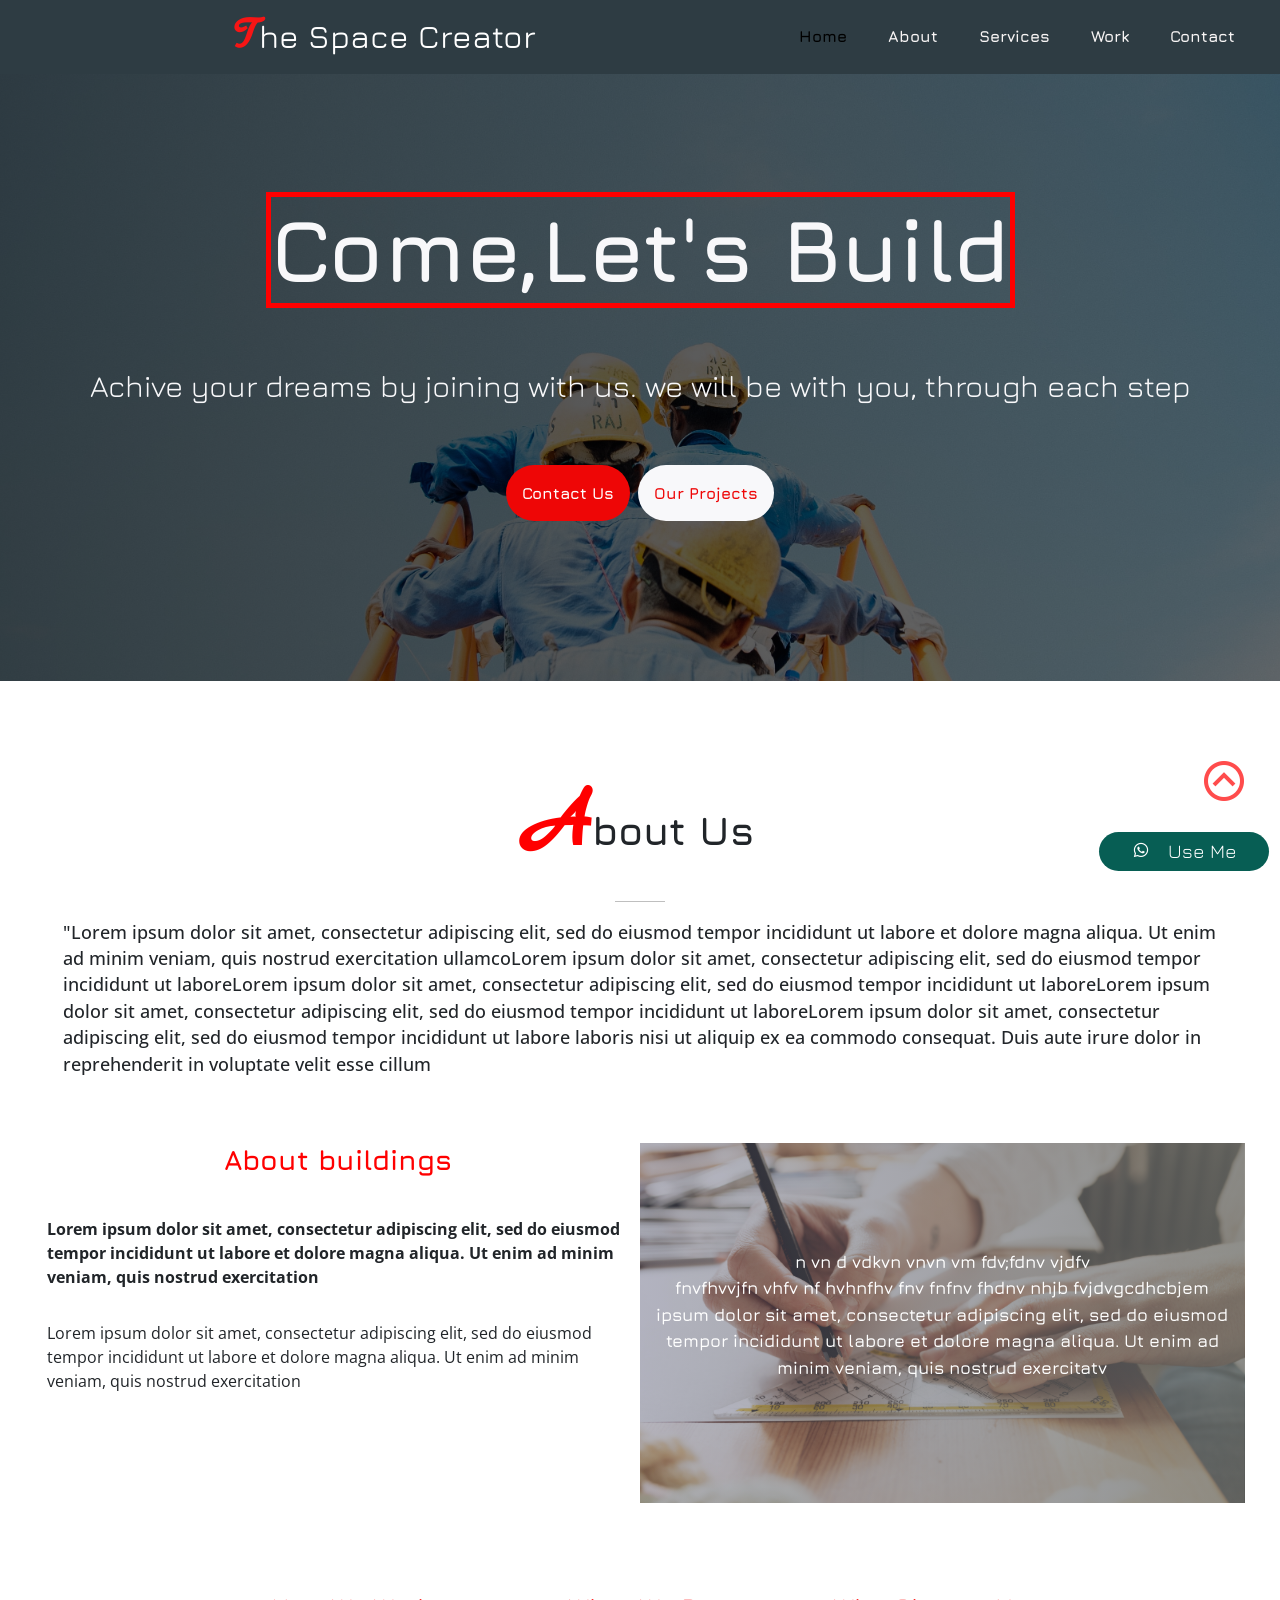
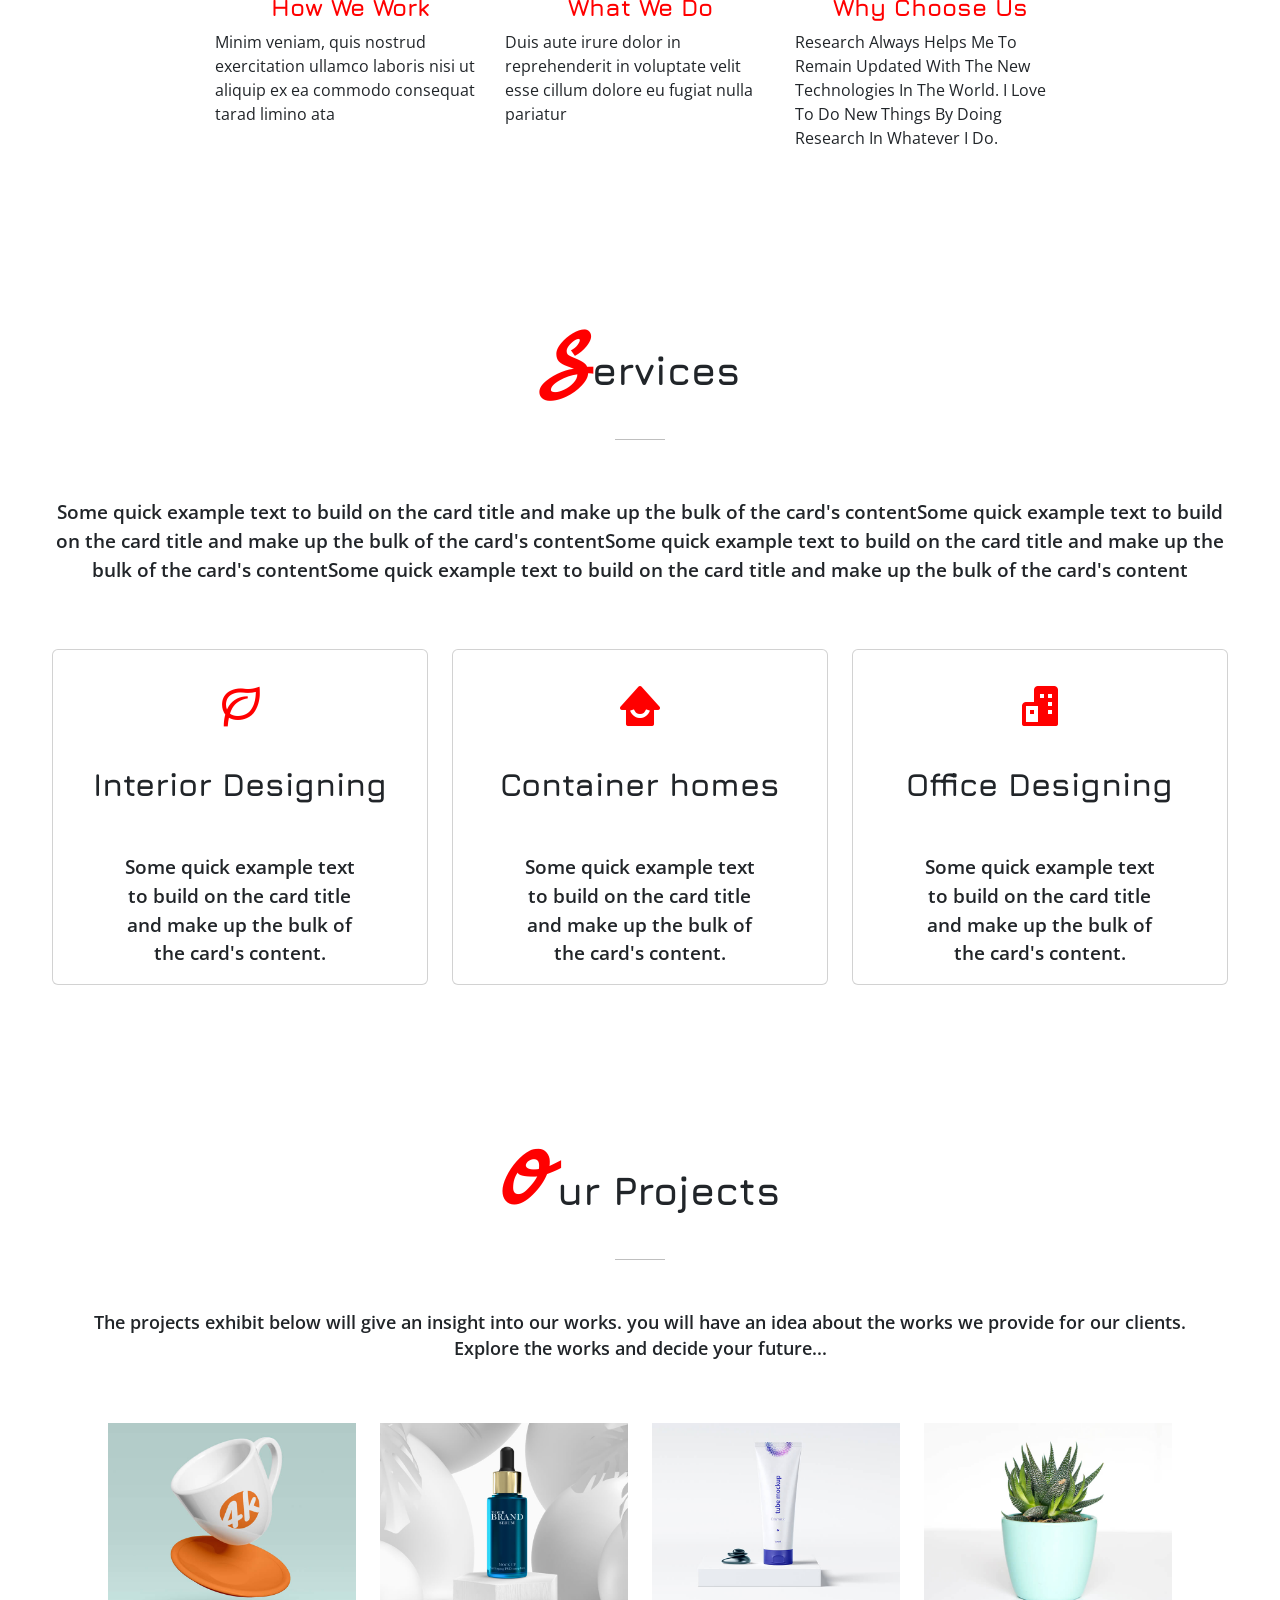
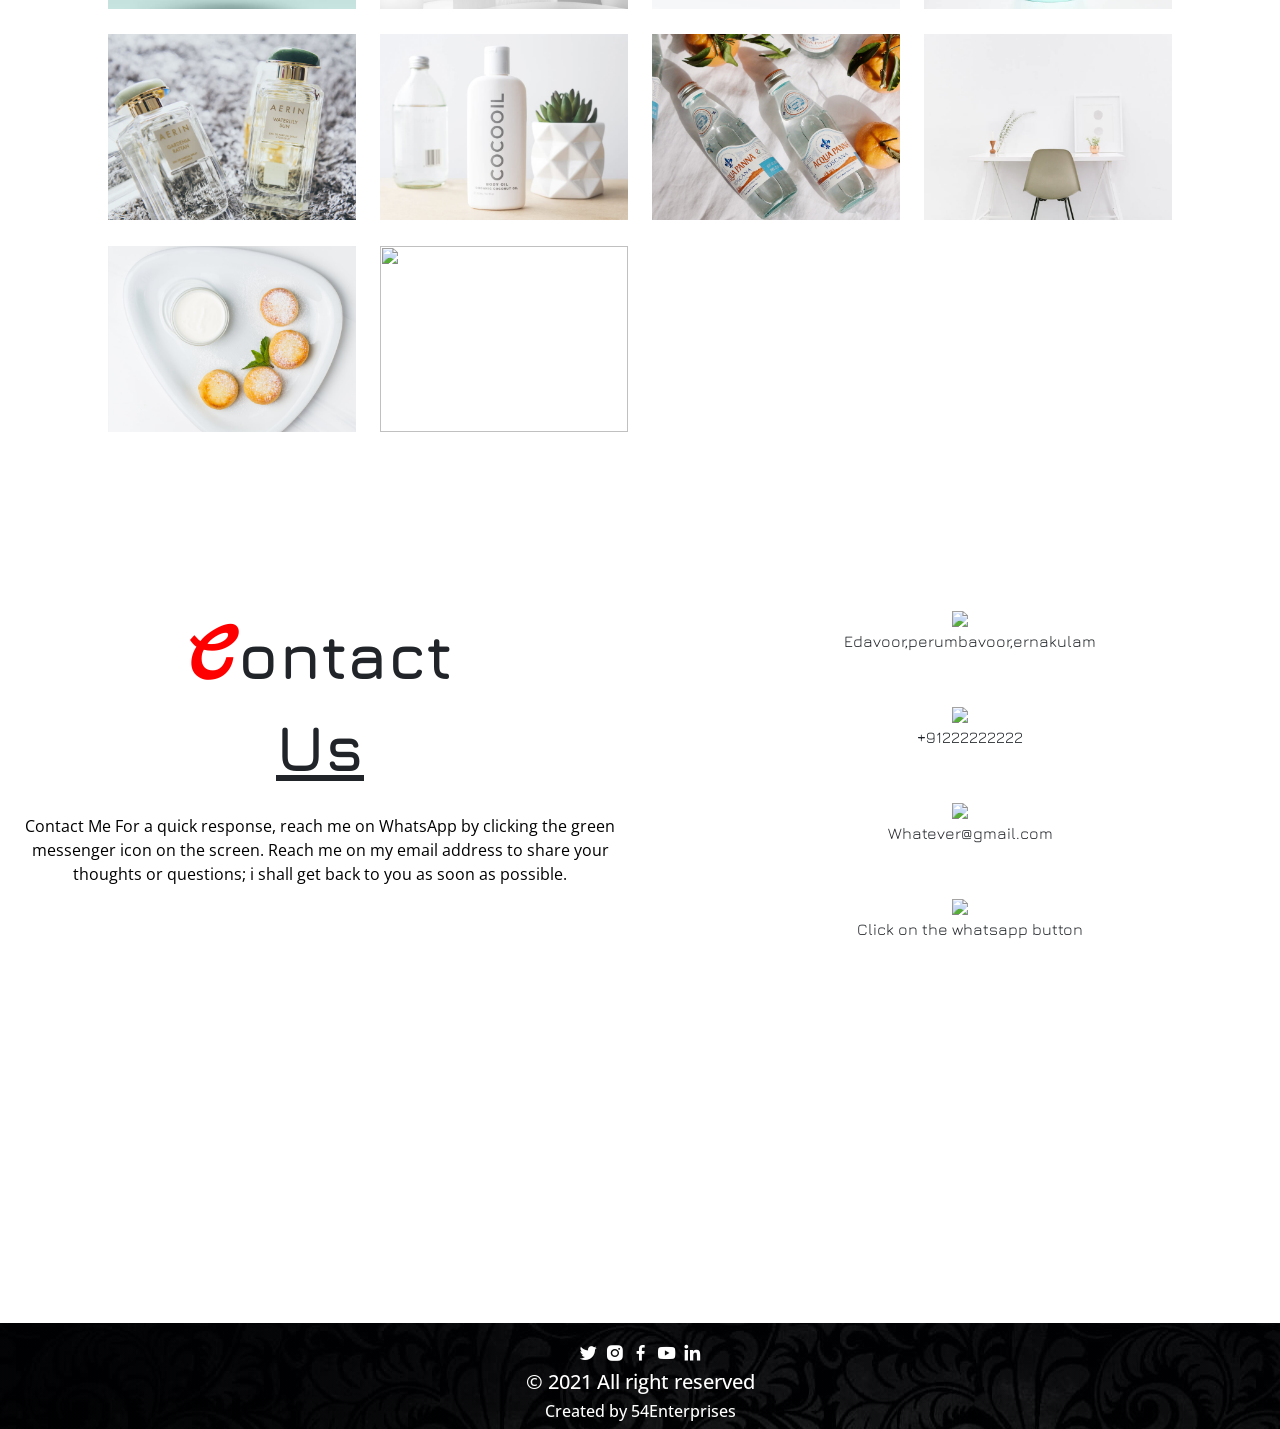
==== commit 2f40466b: "service section responsivness" ====
--- a/index.html
+++ b/index.html
@@ -423,7 +423,7 @@
                       <img src="https://img.icons8.com/small/24/000000/autodesk-maya.png" />
                     </div>
                     <div class="llll">
-                      <p style="margin-bottom: 0;margin-left: 20px;">Whatver@gmail.com</p>
+                      <p style="margin-bottom: 0;margin-left: 20px;">Whatever@gmail.com</p>
                     </div>
 
                   </div>
@@ -458,7 +458,6 @@
 
         </div>
         <div class="contact_section2">
-
 
           <iframe src="https://maps.google.com/maps?q=koovappady&t=&z=13&ie=UTF8&iwloc=&output=embed" frameborder="0"
             style="border:0; width: 100%; height: 200px;" allowfullscreen></iframe>
--- a/assets/css/style.css
+++ b/assets/css/style.css
@@ -317,7 +317,7 @@
   padding-left: 2.5rem;
   padding-right: 2.53rem;
   padding-bottom: 1rem;
-  margin-bottom: 8rem;
+  margin-bottom: 3rem;
 
 }
   .card-body p{
@@ -342,6 +342,17 @@
   padding-bottom: 2rem;
 }
 
+
+.contact_section2 {
+ 
+  padding-top: 5rem;
+  padding-bottom: 5rem;
+  padding-left: 1rem;
+  padding-right: 1rem;
+
+}
+
+
 }
 
 
@@ -382,7 +393,7 @@
   padding-left: 3rem;
   padding-right: 3rem;
   padding-bottom: 1rem;
-  margin-bottom: 8rem;
+  margin-bottom: 3rem;
 
 }
   .card-body p{
@@ -462,11 +473,13 @@
   padding-left: 3rem;
   padding-right: 3rem;
   padding-bottom: 1rem;
-  margin-bottom: 8rem;
+  margin-bottom: 2.7rem;
 
 }
   .card-body p{
     font-size: 1.2rem;
+    margin-top: 1rem;
+    padding: 1px;
    
   }
 
@@ -585,6 +598,8 @@
 }
   .card-body p{
     font-size: 1.3rem;
+    padding: 0;
+    margin-top: 1.1rem;
   }
 
   /**/
@@ -739,7 +754,7 @@
   padding-left: 1rem;
   padding-right: 1rem;
   padding-bottom: 1rem;
-  margin-bottom: 8rem;
+  margin-bottom: 2rem;
 
 }
   .card-body{
@@ -750,6 +765,8 @@
 
   .card-body p{
     font-size: 1rem;
+    padding: 0;
+    margin-top: .6rem;
    
   }
   /**/
@@ -1295,6 +1312,7 @@
   font-weight: bold;
   text-align: center;
   font-size: 2.5rem;
+  padding-top: 4rem;
 }
 
 #hr_style5 {
@@ -1371,10 +1389,6 @@
   text-align: center;
 }
 
-.contact_section2 {
-  padding: 80px;
-}
-
 
 
 
@@ -1440,7 +1454,6 @@
   bottom: 2px;
   padding: 10px;
   margin-bottom: -10px;
-  margin-right: 5px;
   animation: fade-up 1000ms forwards;
   animation-delay: 1000ms;
 
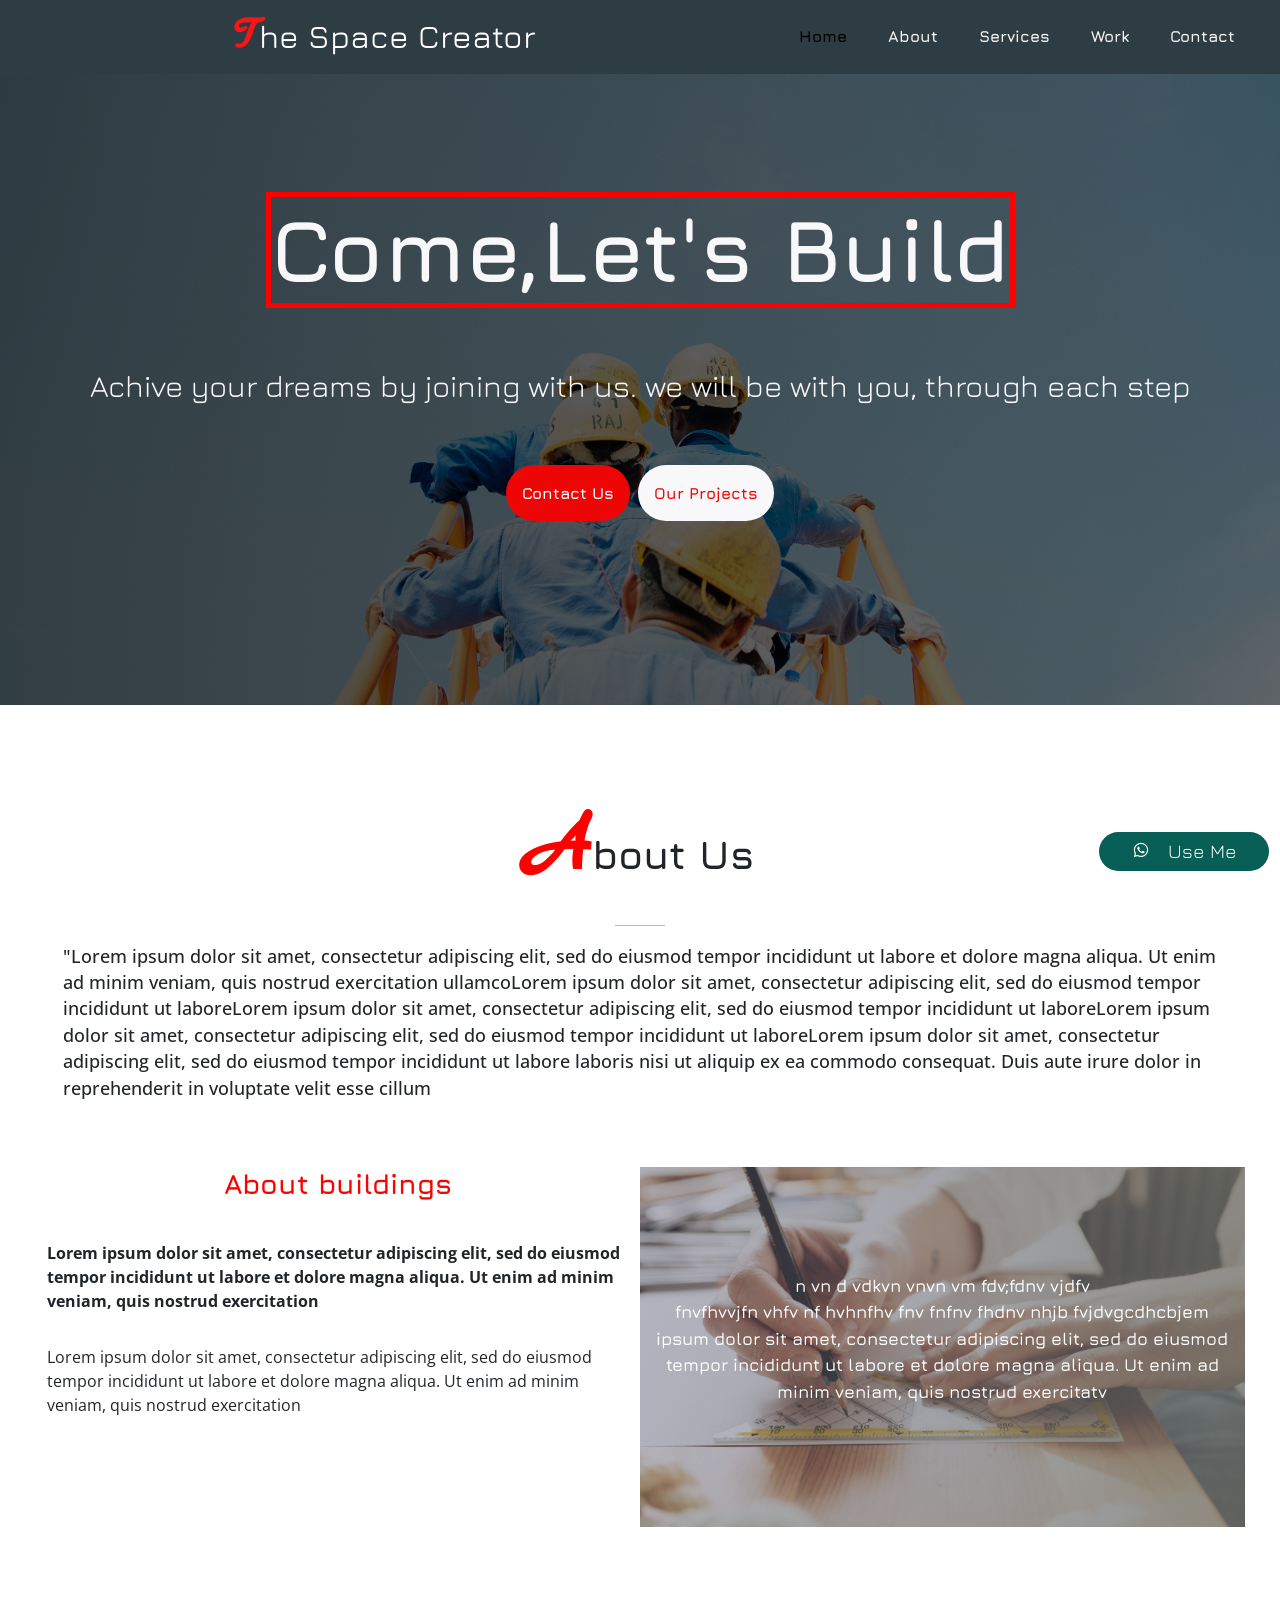
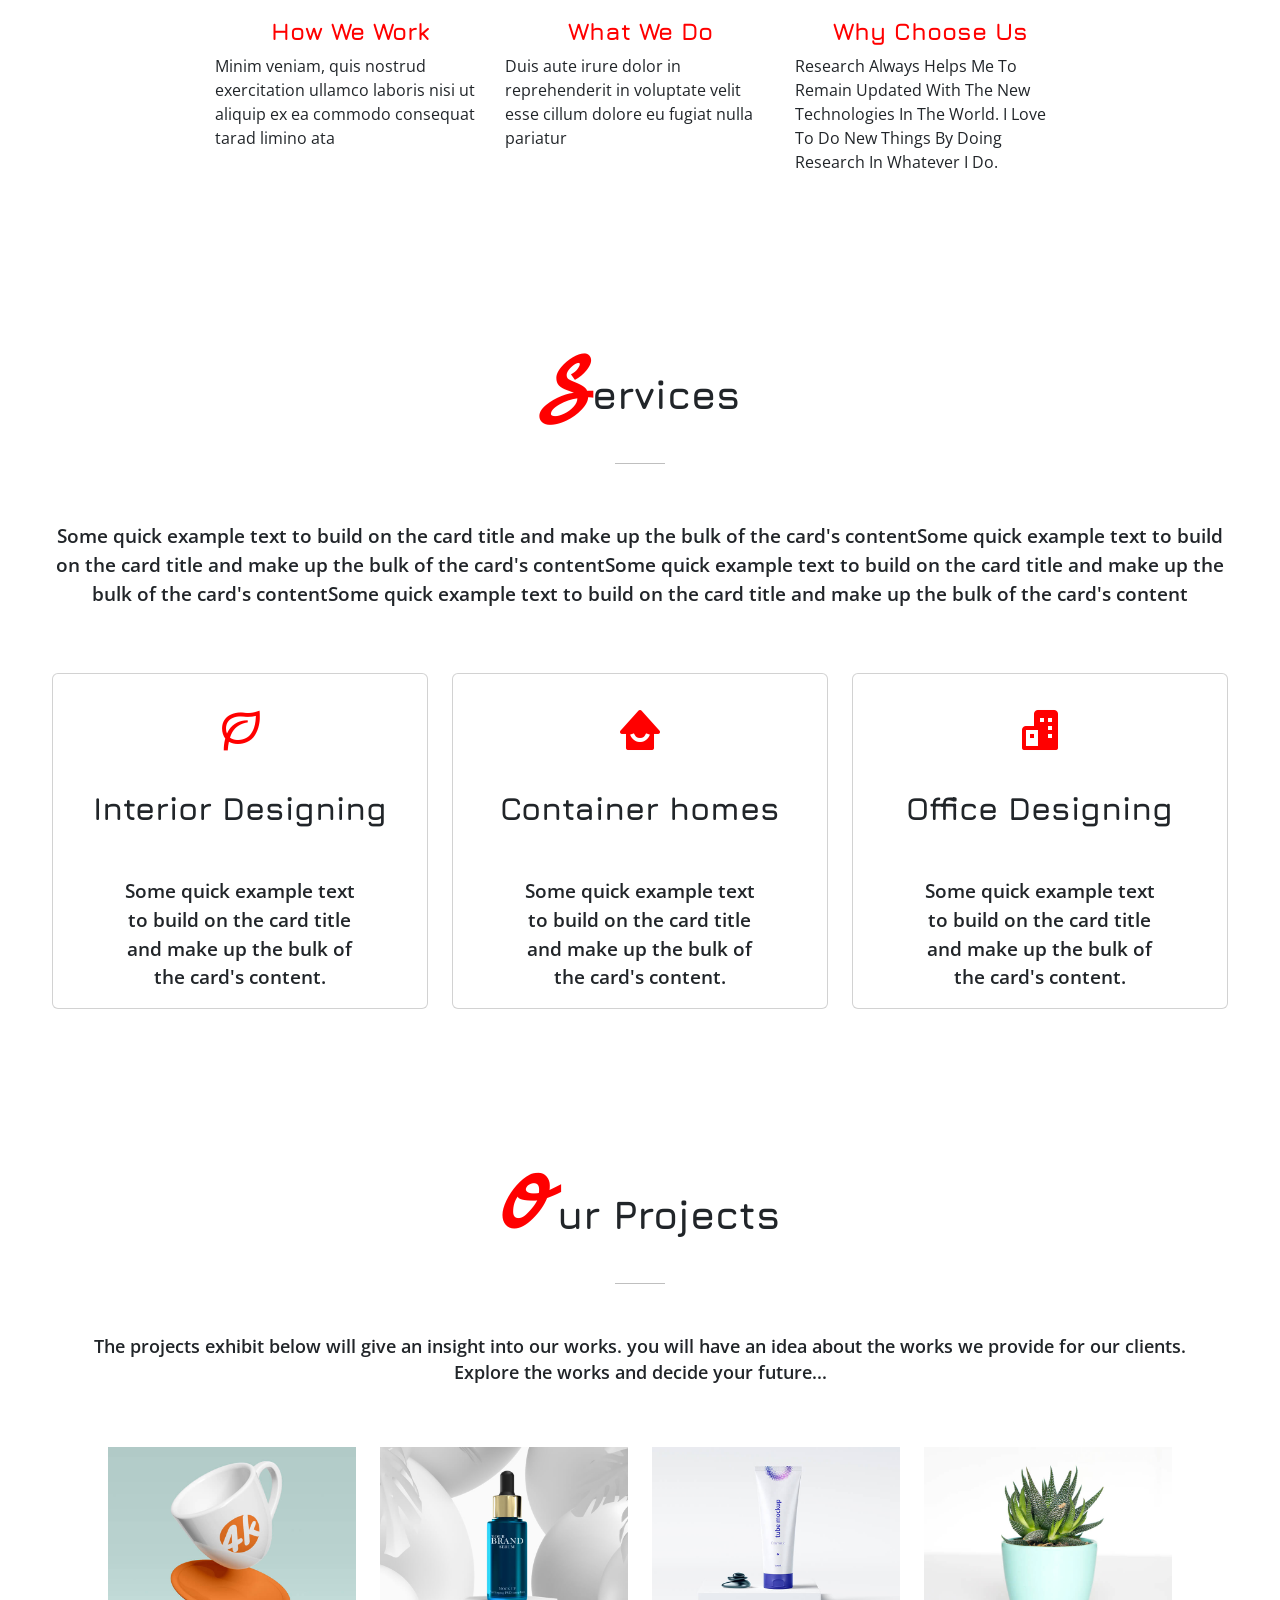
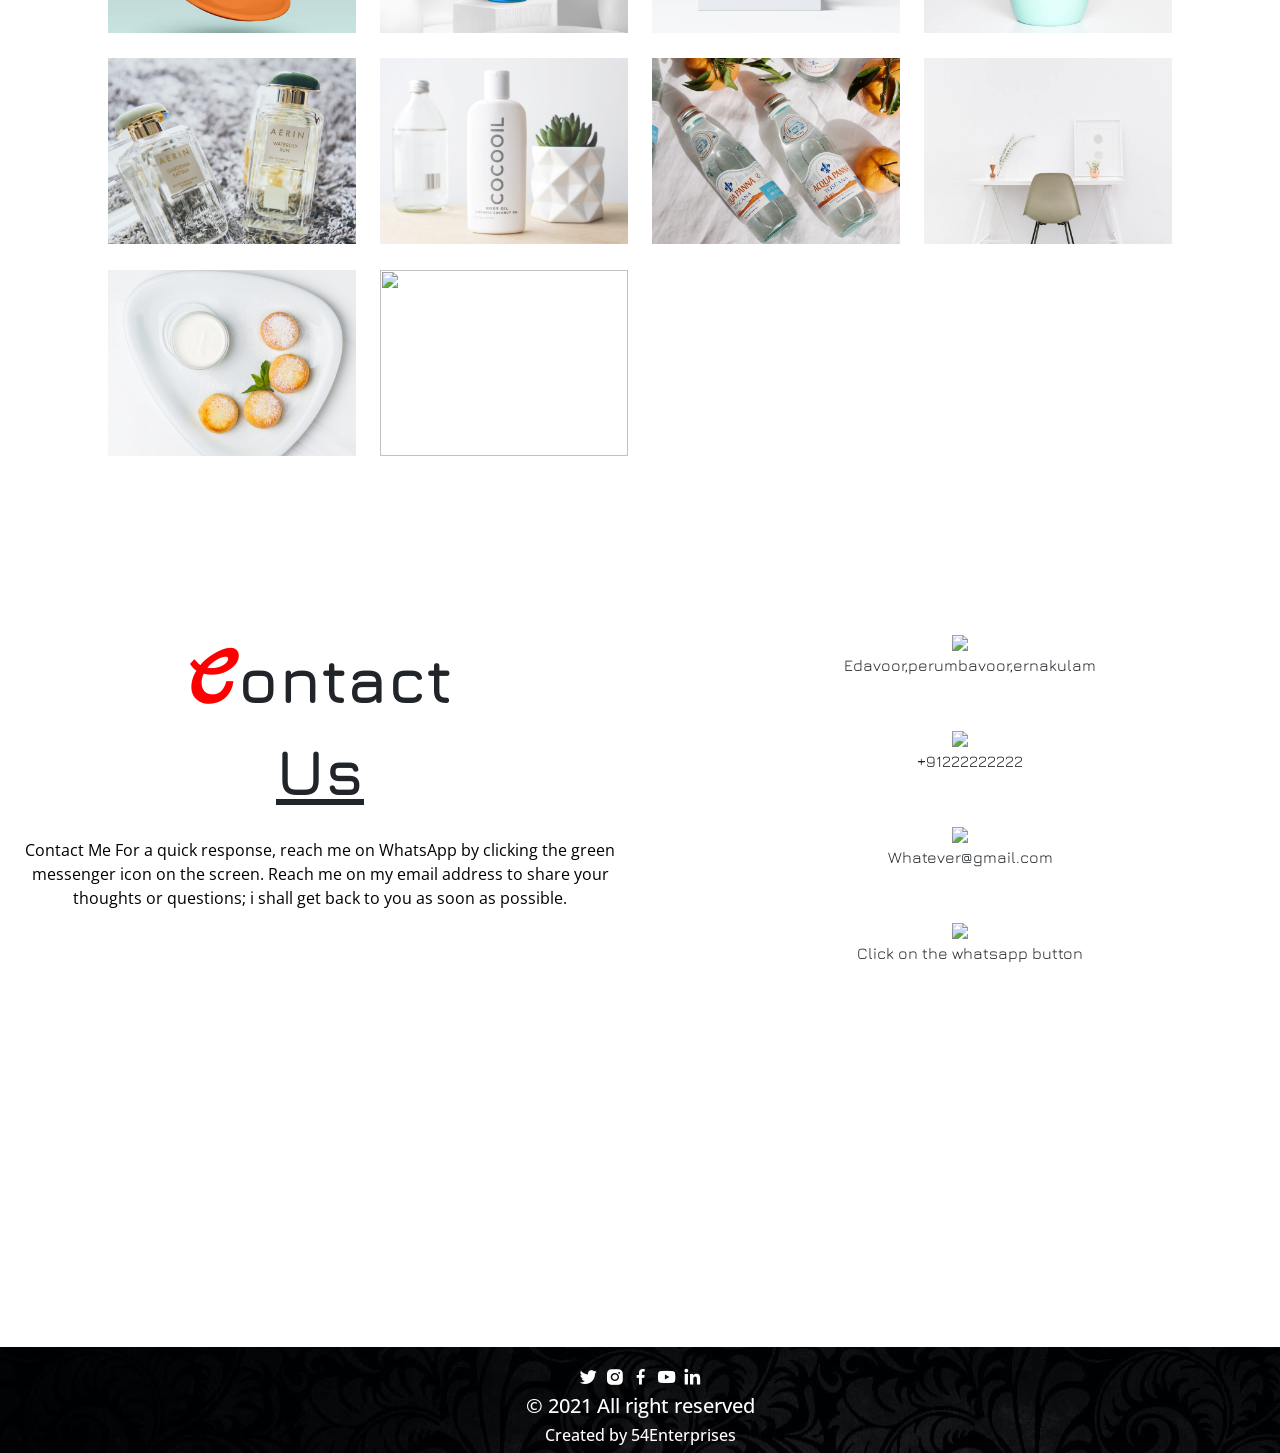
==== commit 1ca8a8f9: "back to top button uploded" ====
--- a/index.html
+++ b/index.html
@@ -499,10 +499,13 @@
 
   <!-- Footer -->
 
-  <div class="back_to">
+  <!-- <div class="back_to">
     <a id="back_to_top" href="#" class="back-to-top"><i class='bx bx-chevron-up-circle bx-fade-down'></i></a>
 
-  </div>
+  </div>-->
+    <button onclick="topFunction()" id="movetop" title="Go to top">
+      <a href="#" class="back-to-top"> <i style="font-size: 3rem;color: red;" class='bx bx-chevron-up-circle bx-fade-down'></i></a>
+    </button>
 
   <script type="text/javascript">
 
@@ -547,6 +550,26 @@
 
 
 
+    // When the user scrolls down 20px from the top of the document, show the button
+    window.onscroll = function () {
+      scrollFunction()
+    };
+
+    function scrollFunction() {
+      if (document.body.scrollTop > 20 || document.documentElement.scrollTop > 20) {
+        document.getElementById("movetop").style.display = "block";
+      } else {
+        document.getElementById("movetop").style.display = "none";
+      }
+    }
+
+    // When the user clicks on the button, scroll to the top of the document
+    function topFunction() {
+      document.body.scrollTop = 0;
+      document.documentElement.scrollTop = 0;
+    }
+
+
 
   </script>
 
--- a/assets/css/style.css
+++ b/assets/css/style.css
@@ -1053,7 +1053,7 @@
   height: auto;
   display: flex;
   justify-content: center;
-  padding-bottom: 7.5rem;
+  padding-bottom: 9rem;
 }
 
 .banner_button button {
@@ -1513,13 +1513,12 @@
 /*whatsapp end*/
 
 
-/* back to top*/
+/*
 .back_to {
   position: fixed;
-  /*bottom: 0px;
-  left: 0px;*/
   bottom: 5rem;
   right: 1rem;
+  background: transparent;
 }
 
 #back_to_top {
@@ -1528,6 +1527,18 @@
   padding-right: 1rem;
   opacity: .7;
   color: red;
-}
-
-/* end of back to top*/+}*/
+
+/* end of back to top*/
+#movetop {
+  display: none;
+  position: fixed;
+  bottom: 5.5rem;
+  right: 1rem;
+  z-index: 99;
+  background: transparent;
+  border: none;
+  outline: none;
+  cursor: pointer;
+  padding-right: 1rem;
+  transition: 0.5s ease-out; }
